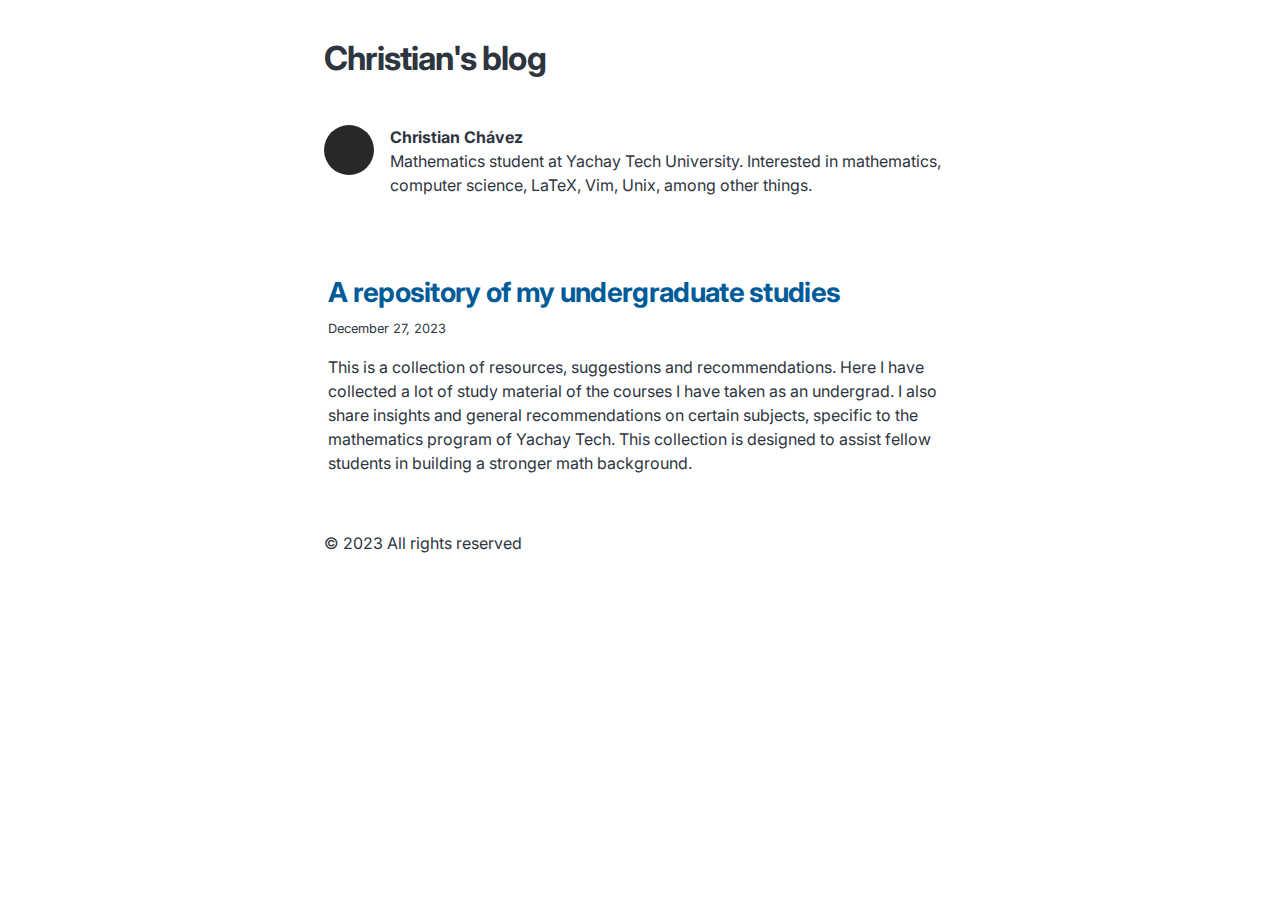
==== index.html @ e9a9c486 "Updates" ====
<!DOCTYPE html><html lang="en"><head><meta charSet="utf-8"/><meta http-equiv="x-ua-compatible" content="ie=edge"/><meta name="viewport" content="width=device-width, initial-scale=1, shrink-to-fit=no"/><meta name="generator" content="Gatsby 5.13.0"/><meta name="description" content="" data-gatsby-head="true"/><meta property="og:title" content="All posts" data-gatsby-head="true"/><meta property="og:description" content="" data-gatsby-head="true"/><meta property="og:type" content="website" data-gatsby-head="true"/><meta name="twitter:card" content="summary" data-gatsby-head="true"/><meta name="twitter:creator" content="#" data-gatsby-head="true"/><meta name="twitter:title" content="All posts" data-gatsby-head="true"/><meta name="twitter:description" content="" data-gatsby-head="true"/><style data-href="/my-website/styles.fbf7ac631277a6636d2c.css" data-identity="gatsby-global-css">@import url(https://fonts.googleapis.com/css2?family=Inter:wght@400;700&display=swap);@font-face{font-display:swap;font-family:Montserrat Variable;font-style:normal;font-weight:100 900;src:url(/my-website/static/montserrat-cyrillic-ext-wght-normal-639b3c91831427d83cd3984af014778c.woff2) format("woff2-variations");unicode-range:u+0460-052f,u+1c80-1c88,u+20b4,u+2de0-2dff,u+a640-a69f,u+fe2e-fe2f}@font-face{font-display:swap;font-family:Montserrat Variable;font-style:normal;font-weight:100 900;src:url(/my-website/static/montserrat-cyrillic-wght-normal-f41a9bc7688bda1e84508030cb5c18fe.woff2) format("woff2-variations");unicode-range:u+0301,u+0400-045f,u+0490-0491,u+04b0-04b1,u+2116}@font-face{font-display:swap;font-family:Montserrat Variable;font-style:normal;font-weight:100 900;src:url([data-uri]) format("woff2-variations");unicode-range:u+0102-0103,u+0110-0111,u+0128-0129,u+0168-0169,u+01a0-01a1,u+01af-01b0,u+0300-0301,u+0303-0304,u+0308-0309,u+0323,u+0329,u+1ea0-1ef9,u+20ab}@font-face{font-display:swap;font-family:Montserrat Variable;font-style:normal;font-weight:100 900;src:url(/my-website/static/montserrat-latin-ext-wght-normal-9f73369162c4382215d4317ba362fe1e.woff2) format("woff2-variations");unicode-range:u+0100-02af,u+0300-0301,u+0303-0304,u+0308-0309,u+0323,u+0329,u+1e??,u+2020,u+20a0-20ab,u+20ad-20cf,u+2113,u+2c60-2c7f,u+a720-a7ff}@font-face{font-display:swap;font-family:Montserrat Variable;font-style:normal;font-weight:100 900;src:url(/my-website/static/montserrat-latin-wght-normal-b66f2d18f66f15c3ac56a2f4d68b3be5.woff2) format("woff2-variations");unicode-range:u+00??,u+0131,u+0152-0153,u+02bb-02bc,u+02c6,u+02da,u+02dc,u+0300-0301,u+0303-0304,u+0308-0309,u+0323,u+0329,u+2000-206f,u+2074,u+20ac,u+2122,u+2191,u+2193,u+2212,u+2215,u+feff,u+fffd}@font-face{font-display:swap;font-family:Merriweather;font-style:normal;font-weight:400;src:url(/my-website/static/merriweather-cyrillic-ext-400-normal-2a880e22b1b888ab54652a36d43b7f16.woff2) format("woff2"),url(/my-website/static/merriweather-cyrillic-ext-400-normal-7d8546944154663cc54693d15bb31721.woff) format("woff");unicode-range:u+0460-052f,u+1c80-1c88,u+20b4,u+2de0-2dff,u+a640-a69f,u+fe2e-fe2f}@font-face{font-display:swap;font-family:Merriweather;font-style:normal;font-weight:400;src:url(/my-website/static/merriweather-cyrillic-400-normal-fde0b55efc50742fb57fbebbb11c572f.woff2) format("woff2"),url(/my-website/static/merriweather-cyrillic-400-normal-2e7c71643f6e0e4c1e73f28a7a1798e6.woff) format("woff");unicode-range:u+0301,u+0400-045f,u+0490-0491,u+04b0-04b1,u+2116}@font-face{font-display:swap;font-family:Merriweather;font-style:normal;font-weight:400;src:url([data-uri]) format("woff2"),url([data-uri]) format("woff");unicode-range:u+0102-0103,u+0110-0111,u+0128-0129,u+0168-0169,u+01a0-01a1,u+01af-01b0,u+0300-0301,u+0303-0304,u+0308-0309,u+0323,u+0329,u+1ea0-1ef9,u+20ab}@font-face{font-display:swap;font-family:Merriweather;font-style:normal;font-weight:400;src:url(/my-website/static/merriweather-latin-ext-400-normal-4657f5ab02d5923d223f96a9155a9bdc.woff2) format("woff2"),url(/my-website/static/merriweather-latin-ext-400-normal-7b1ee735b2541bc831bd57bacecc9d41.woff) format("woff");unicode-range:u+0100-02af,u+0300-0301,u+0303-0304,u+0308-0309,u+0323,u+0329,u+1e??,u+2020,u+20a0-20ab,u+20ad-20cf,u+2113,u+2c60-2c7f,u+a720-a7ff}@font-face{font-display:swap;font-family:Merriweather;font-style:normal;font-weight:400;src:url(/my-website/static/merriweather-latin-400-normal-e009f21405b4d7e893674b69deb4cf4a.woff2) format("woff2"),url(/my-website/static/merriweather-latin-400-normal-2c455928024d0ee049d896a25f9e30e1.woff) format("woff");unicode-range:u+00??,u+0131,u+0152-0153,u+02bb-02bc,u+02c6,u+02da,u+02dc,u+0300-0301,u+0303-0304,u+0308-0309,u+0323,u+0329,u+2000-206f,u+2074,u+20ac,u+2122,u+2191,u+2193,u+2212,u+2215,u+feff,u+fffd}
/*! normalize.css v8.0.1 | MIT License | github.com/necolas/normalize.css */html{-webkit-text-size-adjust:100%;line-height:1.15}body{margin:0}main{display:block}h1{font-size:2em;margin:.67em 0}hr{box-sizing:content-box;height:0;overflow:visible}pre{font-family:monospace,monospace;font-size:1em}a{background-color:transparent}abbr[title]{border-bottom:none;text-decoration:underline;-webkit-text-decoration:underline dotted;text-decoration:underline dotted}b,strong{font-weight:bolder}code,kbd,samp{font-family:monospace,monospace;font-size:1em}small{font-size:80%}sub,sup{font-size:75%;line-height:0;position:relative;vertical-align:baseline}sub{bottom:-.25em}sup{top:-.5em}img{border-style:none}button,input,optgroup,select,textarea{font-family:inherit;font-size:100%;line-height:1.15;margin:0}button,input{overflow:visible}button,select{text-transform:none}[type=button],[type=reset],[type=submit],button{-webkit-appearance:button}[type=button]::-moz-focus-inner,[type=reset]::-moz-focus-inner,[type=submit]::-moz-focus-inner,button::-moz-focus-inner{border-style:none;padding:0}[type=button]:-moz-focusring,[type=reset]:-moz-focusring,[type=submit]:-moz-focusring,button:-moz-focusring{outline:1px dotted ButtonText}fieldset{padding:.35em .75em .625em}legend{box-sizing:border-box;color:inherit;display:table;max-width:100%;padding:0;white-space:normal}progress{vertical-align:baseline}textarea{overflow:auto}[type=checkbox],[type=radio]{box-sizing:border-box;padding:0}[type=number]::-webkit-inner-spin-button,[type=number]::-webkit-outer-spin-button{height:auto}[type=search]{-webkit-appearance:textfield;outline-offset:-2px}[type=search]::-webkit-search-decoration{-webkit-appearance:none}::-webkit-file-upload-button{-webkit-appearance:button;font:inherit}details{display:block}summary{display:list-item}[hidden]{display:none}:root{--maxWidth-none:"none";--maxWidth-xs:20rem;--maxWidth-sm:24rem;--maxWidth-md:28rem;--maxWidth-lg:32rem;--maxWidth-xl:36rem;--maxWidth-2xl:42rem;--maxWidth-3xl:48rem;--maxWidth-4xl:56rem;--maxWidth-full:"100%";--maxWidth-wrapper:var(--maxWidth-2xl);--spacing-px:"1px";--spacing-0:0;--spacing-1:0.25rem;--spacing-2:0.5rem;--spacing-3:0.75rem;--spacing-4:1rem;--spacing-5:1.25rem;--spacing-6:1.5rem;--spacing-8:2rem;--spacing-10:2.5rem;--spacing-12:3rem;--spacing-16:4rem;--spacing-20:5rem;--spacing-24:6rem;--spacing-32:8rem;--fontFamily-sans:"Inter","MontserratVariable",system-ui,-apple-system,BlinkMacSystemFont,"Segoe UI",Roboto,"Helvetica Neue",Arial,"Noto Sans",sans-serif,"Apple Color Emoji","Segoe UI Emoji","Segoe UI Symbol","Noto Color Emoji";--fontFamily-serif:"Inter","Merriweather","Georgia",Cambria,"Times New Roman",Times,serif;--font-body:var(--fontFamily-serif);--font-heading:var(--fontFamily-sans);--fontWeight-normal:400;--fontWeight-bold:700;--fontWeight-black:900;--fontSize-root:16px;--lineHeight-none:1;--lineHeight-tight:1.1;--lineHeight-normal:1.5;--lineHeight-relaxed:1.625;--fontSize-0:0.833rem;--fontSize-1:1rem;--fontSize-2:1.2rem;--fontSize-3:1.44rem;--fontSize-4:1.728rem;--fontSize-5:2.074rem;--fontSize-6:2.488rem;--fontSize-7:2.986rem;--color-primary:#005b99;--color-text:#2e353f;--color-text-light:#4f5969;--color-heading:#1a202c;--color-heading-black:#1a202c;--color-accent:#d1dce5}*,:after,:before{box-sizing:border-box}html{-webkit-font-smoothing:antialiased;-moz-osx-font-smoothing:grayscale;font-size:var(--fontSize-root);line-height:var(--lineHeight-normal)}body{color:var(--color-text);font-family:var(--font-body);font-size:var(--fontSize-1)}footer{padding:var(--spacing-6) var(--spacing-0)}hr{background:var(--color-accent);border:0;height:1px}h1,h2,h3,h4,h5,h6{font-family:var(--font-heading);letter-spacing:-.025em;line-height:var(--lineHeight-tight);margin-bottom:var(--spacing-6);margin-top:var(--spacing-12)}h2,h3,h4,h5,h6{color:var(--color-heading)}h1,h2,h3,h4,h5,h6{font-weight:var(--fontWeight-bold)}h1{color:var(--color-heading-black);font-size:var(--fontSize-6)}h2{font-size:var(--fontSize-5)}h3{font-size:var(--fontSize-4)}h4{font-size:var(--fontSize-3)}h5{font-size:var(--fontSize-2)}h6{font-size:var(--fontSize-1)}h1>a,h2>a,h3>a,h4>a,h5>a,h6>a{color:inherit;text-decoration:none}p{--baseline-multiplier:0.179;--x-height-multiplier:0.35;line-height:var(--lineHeight-normal);margin:var(--spacing-0) var(--spacing-0) var(--spacing-5) var(--spacing-0)}ol,p,ul{padding:var(--spacing-0)}ol,ul{list-style-image:none;list-style-position:inside;margin-bottom:var(--spacing-8);margin-left:var(--spacing-1);margin-right:var(--spacing-0)}ol li,ul li{padding-left:var(--spacing-0)}li>p,ol li,ul li{margin-bottom:calc(var(--spacing-8)/2)}li :last-child{margin-bottom:var(--spacing-0)}li>ul{margin-left:var(--spacing-8);margin-top:calc(var(--spacing-8)/2)}blockquote{border-left:var(--spacing-1) solid var(--color-primary);color:var(--color-text-light);font-size:var(--fontSize-2);font-style:italic;margin-bottom:var(--spacing-8);margin-left:calc(var(--spacing-6)*-1);margin-right:var(--spacing-8);padding:var(--spacing-0) var(--spacing-0) var(--spacing-0) var(--spacing-6)}blockquote>:last-child{margin-bottom:var(--spacing-0)}blockquote>ol,blockquote>ul{list-style-position:inside}table{border-collapse:collapse;border-spacing:.25rem;margin-bottom:var(--spacing-8);width:100%}table thead tr th{border-bottom:1px solid var(--color-accent)}a{color:var(--color-primary)}a:focus,a:hover{text-decoration:none}.global-wrapper{margin:var(--spacing-0) auto;max-width:var(--maxWidth-wrapper);padding:var(--spacing-10) var(--spacing-5)}.global-wrapper[data-is-root-path=true] .bio{margin-bottom:var(--spacing-20)}.global-header{margin-bottom:var(--spacing-12)}.main-heading{color:#2e353f;font-size:var(--fontSize-5);margin:0}.post-list-item{margin-bottom:var(--spacing-8);margin-top:var(--spacing-8)}.post-list-item p{margin-bottom:var(--spacing-0)}.post-list-item h2{color:var(--color-primary);font-size:var(--fontSize-4);margin-bottom:var(--spacing-2);margin-top:var(--spacing-0)}.post-list-item header{margin-bottom:var(--spacing-4)}.header-link-home{font-family:var(--font-heading);font-size:var(--fontSize-2);font-weight:var(--fontWeight-bold);text-decoration:none}.bio{display:flex;margin-bottom:var(--spacing-16)}.bio p,.bio-avatar{margin-bottom:var(--spacing-0)}.bio-avatar{border-radius:100%;margin-right:var(--spacing-4);min-width:50px}.blog-post header h1{margin:var(--spacing-0) var(--spacing-0) var(--spacing-4) var(--spacing-0)}.blog-post header p{font-family:var(--font-heading);font-size:var(--fontSize-2)}.blog-post-nav ul{margin:var(--spacing-0)}.gatsby-highlight{margin-bottom:var(--spacing-8)}@media (max-width:42rem){blockquote{margin-left:var(--spacing-0);padding:var(--spacing-0) var(--spacing-0) var(--spacing-0) var(--spacing-4)}ol,ul{list-style-position:inside}}code[class*=language-],pre[class*=language-]{word-wrap:normal;background:none;color:#000;font-family:Consolas,Monaco,Andale Mono,Ubuntu Mono,monospace;font-size:1em;-webkit-hyphens:none;hyphens:none;line-height:1.5;tab-size:4;text-align:left;text-shadow:0 1px #fff;white-space:pre;word-break:normal;word-spacing:normal}code[class*=language-] ::selection,code[class*=language-]::selection,pre[class*=language-] ::selection,pre[class*=language-]::selection{background:#b3d4fc;text-shadow:none}@media print{code[class*=language-],pre[class*=language-]{text-shadow:none}}pre[class*=language-]{margin:.5em 0;overflow:auto;padding:1em}:not(pre)>code[class*=language-],pre[class*=language-]{background:#f5f2f0}:not(pre)>code[class*=language-]{border-radius:.3em;padding:.1em;white-space:normal}.token.cdata,.token.comment,.token.doctype,.token.prolog{color:#708090}.token.punctuation{color:#999}.token.namespace{opacity:.7}.token.boolean,.token.constant,.token.deleted,.token.number,.token.property,.token.symbol,.token.tag{color:#905}.token.attr-name,.token.builtin,.token.char,.token.inserted,.token.selector,.token.string{color:#690}.language-css .token.string,.style .token.string,.token.entity,.token.operator,.token.url{background:hsla(0,0%,100%,.5);color:#9a6e3a}.token.atrule,.token.attr-value,.token.keyword{color:#07a}.token.class-name,.token.function{color:#dd4a68}.token.important,.token.regex,.token.variable{color:#e90}.token.bold,.token.important{font-weight:700}.token.italic{font-style:italic}.token.entity{cursor:help}</style><style>.gatsby-image-wrapper{position:relative;overflow:hidden}.gatsby-image-wrapper picture.object-fit-polyfill{position:static!important}.gatsby-image-wrapper img{bottom:0;height:100%;left:0;margin:0;max-width:none;padding:0;position:absolute;right:0;top:0;width:100%;object-fit:cover}.gatsby-image-wrapper [data-main-image]{opacity:0;transform:translateZ(0);transition:opacity .25s linear;will-change:opacity}.gatsby-image-wrapper-constrained{display:inline-block;vertical-align:top}</style><noscript><style>.gatsby-image-wrapper noscript [data-main-image]{opacity:1!important}.gatsby-image-wrapper [data-placeholder-image]{opacity:0!important}</style></noscript><script type="module">const e="undefined"!=typeof HTMLImageElement&&"loading"in HTMLImageElement.prototype;e&&document.body.addEventListener("load",(function(e){const t=e.target;if(void 0===t.dataset.mainImage)return;if(void 0===t.dataset.gatsbyImageSsr)return;let a=null,n=t;for(;null===a&&n;)void 0!==n.parentNode.dataset.gatsbyImageWrapper&&(a=n.parentNode),n=n.parentNode;const o=a.querySelector("[data-placeholder-image]"),r=new Image;r.src=t.currentSrc,r.decode().catch((()=>{})).then((()=>{t.style.opacity=1,o&&(o.style.opacity=0,o.style.transition="opacity 500ms linear")}))}),!0);</script><link rel="alternate" type="application/rss+xml" title="Gatsby Starter Blog RSS Feed" href="/my-website/rss.xml"/><link rel="icon" href="/my-website/favicon-32x32.png?v=4a9773549091c227cd2eb82ccd9c5e3a" type="image/png"/><link rel="manifest" href="/my-website/manifest.webmanifest" crossorigin="anonymous"/><link rel="apple-touch-icon" sizes="48x48" href="/my-website/icons/icon-48x48.png?v=4a9773549091c227cd2eb82ccd9c5e3a"/><link rel="apple-touch-icon" sizes="72x72" href="/my-website/icons/icon-72x72.png?v=4a9773549091c227cd2eb82ccd9c5e3a"/><link rel="apple-touch-icon" sizes="96x96" href="/my-website/icons/icon-96x96.png?v=4a9773549091c227cd2eb82ccd9c5e3a"/><link rel="apple-touch-icon" sizes="144x144" href="/my-website/icons/icon-144x144.png?v=4a9773549091c227cd2eb82ccd9c5e3a"/><link rel="apple-touch-icon" sizes="192x192" href="/my-website/icons/icon-192x192.png?v=4a9773549091c227cd2eb82ccd9c5e3a"/><link rel="apple-touch-icon" sizes="256x256" href="/my-website/icons/icon-256x256.png?v=4a9773549091c227cd2eb82ccd9c5e3a"/><link rel="apple-touch-icon" sizes="384x384" href="/my-website/icons/icon-384x384.png?v=4a9773549091c227cd2eb82ccd9c5e3a"/><link rel="apple-touch-icon" sizes="512x512" href="/my-website/icons/icon-512x512.png?v=4a9773549091c227cd2eb82ccd9c5e3a"/><title data-gatsby-head="true">All posts | Christian&#x27;s blog</title></head><body><div id="___gatsby"><div style="outline:none" tabindex="-1" id="gatsby-focus-wrapper"><div class="global-wrapper" data-is-root-path="true"><header class="global-header"><h2 class="main-heading"><a aria-current="page" class="" href="/my-website/">Christian&#x27;s blog</a></h2></header><main><div class="bio"><div data-gatsby-image-wrapper="" style="width:50px;height:50px" class="gatsby-image-wrapper bio-avatar"><div aria-hidden="true" data-placeholder-image="" style="opacity:1;transition:opacity 500ms linear;background-color:#282828;width:50px;height:50px;position:relative"></div><picture><source type="image/avif" data-srcset="/my-website/static/5ed80d2b616651093e9976a7a8d3133d/d4bf4/profile-pic.avif 50w,/my-website/static/5ed80d2b616651093e9976a7a8d3133d/ee81f/profile-pic.avif 100w" sizes="50px"/><source type="image/webp" data-srcset="/my-website/static/5ed80d2b616651093e9976a7a8d3133d/3faea/profile-pic.webp 50w,/my-website/static/5ed80d2b616651093e9976a7a8d3133d/6a679/profile-pic.webp 100w" sizes="50px"/><img data-gatsby-image-ssr="" layout="fixed" data-main-image="" style="opacity:0" sizes="50px" decoding="async" loading="lazy" data-src="/my-website/static/5ed80d2b616651093e9976a7a8d3133d/d24ee/profile-pic.jpg" data-srcset="/my-website/static/5ed80d2b616651093e9976a7a8d3133d/d24ee/profile-pic.jpg 50w,/my-website/static/5ed80d2b616651093e9976a7a8d3133d/64618/profile-pic.jpg 100w" alt="Profile picture"/></picture><noscript><picture><source type="image/avif" srcSet="/my-website/static/5ed80d2b616651093e9976a7a8d3133d/d4bf4/profile-pic.avif 50w,/my-website/static/5ed80d2b616651093e9976a7a8d3133d/ee81f/profile-pic.avif 100w" sizes="50px"/><source type="image/webp" srcSet="/my-website/static/5ed80d2b616651093e9976a7a8d3133d/3faea/profile-pic.webp 50w,/my-website/static/5ed80d2b616651093e9976a7a8d3133d/6a679/profile-pic.webp 100w" sizes="50px"/><img data-gatsby-image-ssr="" layout="fixed" data-main-image="" style="opacity:0" sizes="50px" decoding="async" loading="lazy" src="/my-website/static/5ed80d2b616651093e9976a7a8d3133d/d24ee/profile-pic.jpg" srcSet="/my-website/static/5ed80d2b616651093e9976a7a8d3133d/d24ee/profile-pic.jpg 50w,/my-website/static/5ed80d2b616651093e9976a7a8d3133d/64618/profile-pic.jpg 100w" alt="Profile picture"/></picture></noscript><script type="module">const t="undefined"!=typeof HTMLImageElement&&"loading"in HTMLImageElement.prototype;if(t){const t=document.querySelectorAll("img[data-main-image]");for(let e of t){e.dataset.src&&(e.setAttribute("src",e.dataset.src),e.removeAttribute("data-src")),e.dataset.srcset&&(e.setAttribute("srcset",e.dataset.srcset),e.removeAttribute("data-srcset"));const t=e.parentNode.querySelectorAll("source[data-srcset]");for(let e of t)e.setAttribute("srcset",e.dataset.srcset),e.removeAttribute("data-srcset");e.complete&&(e.style.opacity=1,e.parentNode.parentNode.querySelector("[data-placeholder-image]").style.opacity=0)}}</script></div><p><strong>Christian Chávez</strong><br/>Mathematics student at Yachay Tech University. Interested in mathematics,  computer science, LaTeX, Vim, Unix, among other things.<!-- --> </p></div><ol style="list-style:none"><li><article class="post-list-item" itemscope="" itemType="http://schema.org/Article"><header><h2><a itemProp="url" href="/my-website/christian/"><span itemProp="headline">A repository of my undergraduate studies</span></a></h2><small>December 27, 2023</small></header><section><p itemProp="description">This is a collection of resources, suggestions and  recommendations.  Here I have collected a lot of study material of the courses I have taken as an undergrad. I also share insights and  general recommendations on certain subjects,  specific to the mathematics program of Yachay Tech. This collection is designed to assist fellow students in building a stronger math background.</p></section></article></li></ol></main><footer>© <!-- -->2023<!-- --> All rights reserved</footer></div></div><div id="gatsby-announcer" style="position:absolute;top:0;width:1px;height:1px;padding:0;overflow:hidden;clip:rect(0, 0, 0, 0);white-space:nowrap;border:0" aria-live="assertive" aria-atomic="true"></div></div><script id="gatsby-script-loader">/*<![CDATA[*/window.pagePath="/";/*]]>*/</script><!-- slice-start id="_gatsby-scripts-1" -->
          <script
            id="gatsby-chunk-mapping"
          >
            window.___chunkMapping="{\"app\":[\"/app-dd144e1115a8e671bd69.js\"],\"component---src-pages-404-js\":[\"/component---src-pages-404-js-91c0a19489d3cd8b463b.js\"],\"component---src-pages-index-js\":[\"/component---src-pages-index-js-350e9b4aa85349fee1e3.js\"],\"component---src-pages-using-typescript-tsx\":[\"/component---src-pages-using-typescript-tsx-3b0043f0414ac2bd34e5.js\"],\"component---src-templates-blog-post-js\":[\"/component---src-templates-blog-post-js-c66e12eb4b10a9ee344e.js\"]}";
          </script>
        <script>window.___webpackCompilationHash="f97ffde5c1650394c5d8";</script><script src="/my-website/webpack-runtime-0a7323e30ad0b7161579.js" async></script><script src="/my-website/framework-195f9a31e5a4e6cebf51.js" async></script><script src="/my-website/app-dd144e1115a8e671bd69.js" async></script><!-- slice-end id="_gatsby-scripts-1" --></body></html>
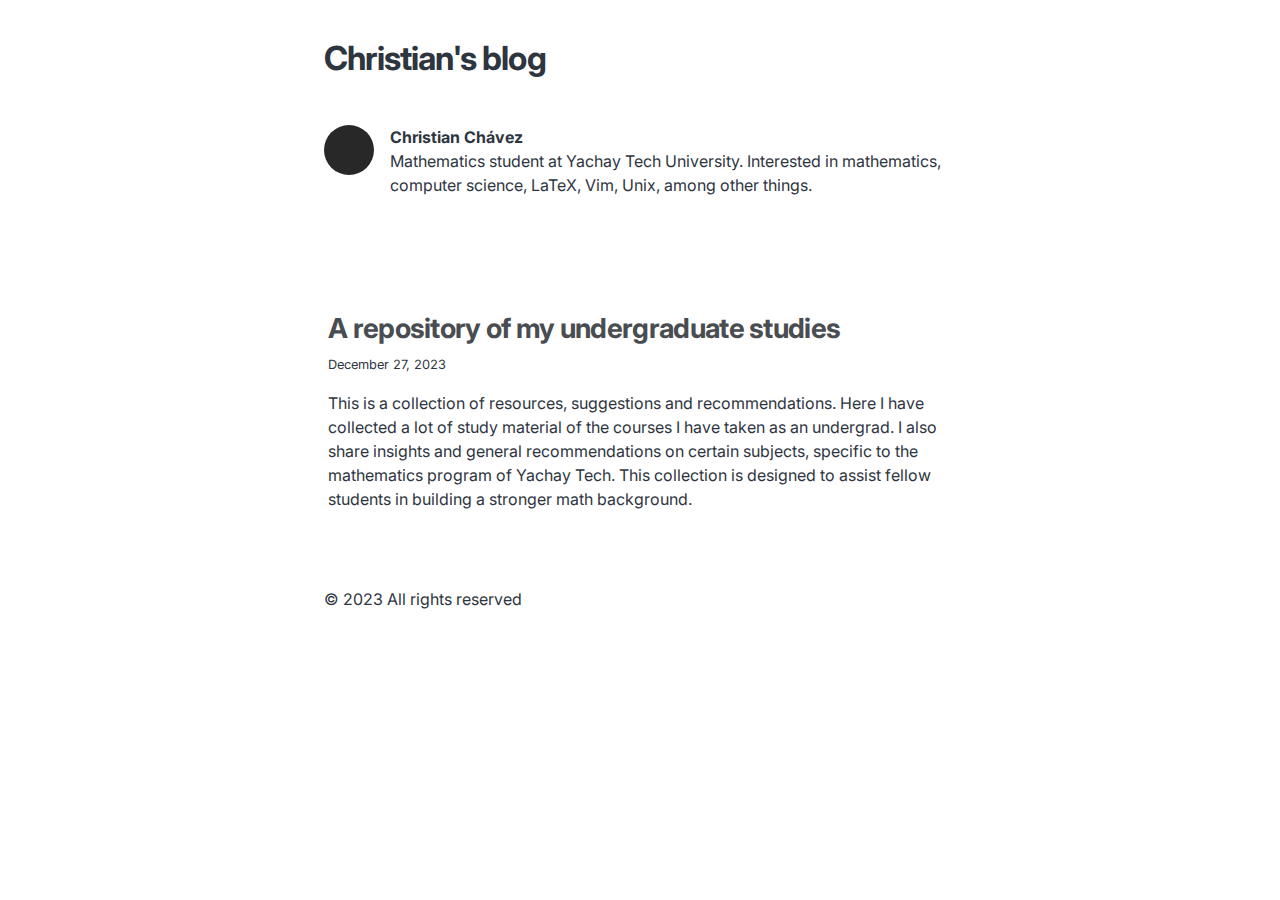
==== commit f93d0d9f: "Updates" ====
--- a/index.html
+++ b/index.html
@@ -1,8 +1,8 @@
-<!DOCTYPE html><html lang="en"><head><meta charSet="utf-8"/><meta http-equiv="x-ua-compatible" content="ie=edge"/><meta name="viewport" content="width=device-width, initial-scale=1, shrink-to-fit=no"/><meta name="generator" content="Gatsby 5.13.0"/><meta name="description" content="" data-gatsby-head="true"/><meta property="og:title" content="All posts" data-gatsby-head="true"/><meta property="og:description" content="" data-gatsby-head="true"/><meta property="og:type" content="website" data-gatsby-head="true"/><meta name="twitter:card" content="summary" data-gatsby-head="true"/><meta name="twitter:creator" content="#" data-gatsby-head="true"/><meta name="twitter:title" content="All posts" data-gatsby-head="true"/><meta name="twitter:description" content="" data-gatsby-head="true"/><style data-href="/my-website/styles.fbf7ac631277a6636d2c.css" data-identity="gatsby-global-css">@import url(https://fonts.googleapis.com/css2?family=Inter:wght@400;700&display=swap);@font-face{font-display:swap;font-family:Montserrat Variable;font-style:normal;font-weight:100 900;src:url(/my-website/static/montserrat-cyrillic-ext-wght-normal-639b3c91831427d83cd3984af014778c.woff2) format("woff2-variations");unicode-range:u+0460-052f,u+1c80-1c88,u+20b4,u+2de0-2dff,u+a640-a69f,u+fe2e-fe2f}@font-face{font-display:swap;font-family:Montserrat Variable;font-style:normal;font-weight:100 900;src:url(/my-website/static/montserrat-cyrillic-wght-normal-f41a9bc7688bda1e84508030cb5c18fe.woff2) format("woff2-variations");unicode-range:u+0301,u+0400-045f,u+0490-0491,u+04b0-04b1,u+2116}@font-face{font-display:swap;font-family:Montserrat Variable;font-style:normal;font-weight:100 900;src:url([data-uri]) format("woff2-variations");unicode-range:u+0102-0103,u+0110-0111,u+0128-0129,u+0168-0169,u+01a0-01a1,u+01af-01b0,u+0300-0301,u+0303-0304,u+0308-0309,u+0323,u+0329,u+1ea0-1ef9,u+20ab}@font-face{font-display:swap;font-family:Montserrat Variable;font-style:normal;font-weight:100 900;src:url(/my-website/static/montserrat-latin-ext-wght-normal-9f73369162c4382215d4317ba362fe1e.woff2) format("woff2-variations");unicode-range:u+0100-02af,u+0300-0301,u+0303-0304,u+0308-0309,u+0323,u+0329,u+1e??,u+2020,u+20a0-20ab,u+20ad-20cf,u+2113,u+2c60-2c7f,u+a720-a7ff}@font-face{font-display:swap;font-family:Montserrat Variable;font-style:normal;font-weight:100 900;src:url(/my-website/static/montserrat-latin-wght-normal-b66f2d18f66f15c3ac56a2f4d68b3be5.woff2) format("woff2-variations");unicode-range:u+00??,u+0131,u+0152-0153,u+02bb-02bc,u+02c6,u+02da,u+02dc,u+0300-0301,u+0303-0304,u+0308-0309,u+0323,u+0329,u+2000-206f,u+2074,u+20ac,u+2122,u+2191,u+2193,u+2212,u+2215,u+feff,u+fffd}@font-face{font-display:swap;font-family:Merriweather;font-style:normal;font-weight:400;src:url(/my-website/static/merriweather-cyrillic-ext-400-normal-2a880e22b1b888ab54652a36d43b7f16.woff2) format("woff2"),url(/my-website/static/merriweather-cyrillic-ext-400-normal-7d8546944154663cc54693d15bb31721.woff) format("woff");unicode-range:u+0460-052f,u+1c80-1c88,u+20b4,u+2de0-2dff,u+a640-a69f,u+fe2e-fe2f}@font-face{font-display:swap;font-family:Merriweather;font-style:normal;font-weight:400;src:url(/my-website/static/merriweather-cyrillic-400-normal-fde0b55efc50742fb57fbebbb11c572f.woff2) format("woff2"),url(/my-website/static/merriweather-cyrillic-400-normal-2e7c71643f6e0e4c1e73f28a7a1798e6.woff) format("woff");unicode-range:u+0301,u+0400-045f,u+0490-0491,u+04b0-04b1,u+2116}@font-face{font-display:swap;font-family:Merriweather;font-style:normal;font-weight:400;src:url([data-uri]) format("woff2"),url([data-uri]) format("woff");unicode-range:u+0102-0103,u+0110-0111,u+0128-0129,u+0168-0169,u+01a0-01a1,u+01af-01b0,u+0300-0301,u+0303-0304,u+0308-0309,u+0323,u+0329,u+1ea0-1ef9,u+20ab}@font-face{font-display:swap;font-family:Merriweather;font-style:normal;font-weight:400;src:url(/my-website/static/merriweather-latin-ext-400-normal-4657f5ab02d5923d223f96a9155a9bdc.woff2) format("woff2"),url(/my-website/static/merriweather-latin-ext-400-normal-7b1ee735b2541bc831bd57bacecc9d41.woff) format("woff");unicode-range:u+0100-02af,u+0300-0301,u+0303-0304,u+0308-0309,u+0323,u+0329,u+1e??,u+2020,u+20a0-20ab,u+20ad-20cf,u+2113,u+2c60-2c7f,u+a720-a7ff}@font-face{font-display:swap;font-family:Merriweather;font-style:normal;font-weight:400;src:url(/my-website/static/merriweather-latin-400-normal-e009f21405b4d7e893674b69deb4cf4a.woff2) format("woff2"),url(/my-website/static/merriweather-latin-400-normal-2c455928024d0ee049d896a25f9e30e1.woff) format("woff");unicode-range:u+00??,u+0131,u+0152-0153,u+02bb-02bc,u+02c6,u+02da,u+02dc,u+0300-0301,u+0303-0304,u+0308-0309,u+0323,u+0329,u+2000-206f,u+2074,u+20ac,u+2122,u+2191,u+2193,u+2212,u+2215,u+feff,u+fffd}
-/*! normalize.css v8.0.1 | MIT License | github.com/necolas/normalize.css */html{-webkit-text-size-adjust:100%;line-height:1.15}body{margin:0}main{display:block}h1{font-size:2em;margin:.67em 0}hr{box-sizing:content-box;height:0;overflow:visible}pre{font-family:monospace,monospace;font-size:1em}a{background-color:transparent}abbr[title]{border-bottom:none;text-decoration:underline;-webkit-text-decoration:underline dotted;text-decoration:underline dotted}b,strong{font-weight:bolder}code,kbd,samp{font-family:monospace,monospace;font-size:1em}small{font-size:80%}sub,sup{font-size:75%;line-height:0;position:relative;vertical-align:baseline}sub{bottom:-.25em}sup{top:-.5em}img{border-style:none}button,input,optgroup,select,textarea{font-family:inherit;font-size:100%;line-height:1.15;margin:0}button,input{overflow:visible}button,select{text-transform:none}[type=button],[type=reset],[type=submit],button{-webkit-appearance:button}[type=button]::-moz-focus-inner,[type=reset]::-moz-focus-inner,[type=submit]::-moz-focus-inner,button::-moz-focus-inner{border-style:none;padding:0}[type=button]:-moz-focusring,[type=reset]:-moz-focusring,[type=submit]:-moz-focusring,button:-moz-focusring{outline:1px dotted ButtonText}fieldset{padding:.35em .75em .625em}legend{box-sizing:border-box;color:inherit;display:table;max-width:100%;padding:0;white-space:normal}progress{vertical-align:baseline}textarea{overflow:auto}[type=checkbox],[type=radio]{box-sizing:border-box;padding:0}[type=number]::-webkit-inner-spin-button,[type=number]::-webkit-outer-spin-button{height:auto}[type=search]{-webkit-appearance:textfield;outline-offset:-2px}[type=search]::-webkit-search-decoration{-webkit-appearance:none}::-webkit-file-upload-button{-webkit-appearance:button;font:inherit}details{display:block}summary{display:list-item}[hidden]{display:none}:root{--maxWidth-none:"none";--maxWidth-xs:20rem;--maxWidth-sm:24rem;--maxWidth-md:28rem;--maxWidth-lg:32rem;--maxWidth-xl:36rem;--maxWidth-2xl:42rem;--maxWidth-3xl:48rem;--maxWidth-4xl:56rem;--maxWidth-full:"100%";--maxWidth-wrapper:var(--maxWidth-2xl);--spacing-px:"1px";--spacing-0:0;--spacing-1:0.25rem;--spacing-2:0.5rem;--spacing-3:0.75rem;--spacing-4:1rem;--spacing-5:1.25rem;--spacing-6:1.5rem;--spacing-8:2rem;--spacing-10:2.5rem;--spacing-12:3rem;--spacing-16:4rem;--spacing-20:5rem;--spacing-24:6rem;--spacing-32:8rem;--fontFamily-sans:"Inter","MontserratVariable",system-ui,-apple-system,BlinkMacSystemFont,"Segoe UI",Roboto,"Helvetica Neue",Arial,"Noto Sans",sans-serif,"Apple Color Emoji","Segoe UI Emoji","Segoe UI Symbol","Noto Color Emoji";--fontFamily-serif:"Inter","Merriweather","Georgia",Cambria,"Times New Roman",Times,serif;--font-body:var(--fontFamily-serif);--font-heading:var(--fontFamily-sans);--fontWeight-normal:400;--fontWeight-bold:700;--fontWeight-black:900;--fontSize-root:16px;--lineHeight-none:1;--lineHeight-tight:1.1;--lineHeight-normal:1.5;--lineHeight-relaxed:1.625;--fontSize-0:0.833rem;--fontSize-1:1rem;--fontSize-2:1.2rem;--fontSize-3:1.44rem;--fontSize-4:1.728rem;--fontSize-5:2.074rem;--fontSize-6:2.488rem;--fontSize-7:2.986rem;--color-primary:#005b99;--color-text:#2e353f;--color-text-light:#4f5969;--color-heading:#1a202c;--color-heading-black:#1a202c;--color-accent:#d1dce5}*,:after,:before{box-sizing:border-box}html{-webkit-font-smoothing:antialiased;-moz-osx-font-smoothing:grayscale;font-size:var(--fontSize-root);line-height:var(--lineHeight-normal)}body{color:var(--color-text);font-family:var(--font-body);font-size:var(--fontSize-1)}footer{padding:var(--spacing-6) var(--spacing-0)}hr{background:var(--color-accent);border:0;height:1px}h1,h2,h3,h4,h5,h6{font-family:var(--font-heading);letter-spacing:-.025em;line-height:var(--lineHeight-tight);margin-bottom:var(--spacing-6);margin-top:var(--spacing-12)}h2,h3,h4,h5,h6{color:var(--color-heading)}h1,h2,h3,h4,h5,h6{font-weight:var(--fontWeight-bold)}h1{color:var(--color-heading-black);font-size:var(--fontSize-6)}h2{font-size:var(--fontSize-5)}h3{font-size:var(--fontSize-4)}h4{font-size:var(--fontSize-3)}h5{font-size:var(--fontSize-2)}h6{font-size:var(--fontSize-1)}h1>a,h2>a,h3>a,h4>a,h5>a,h6>a{color:inherit;text-decoration:none}p{--baseline-multiplier:0.179;--x-height-multiplier:0.35;line-height:var(--lineHeight-normal);margin:var(--spacing-0) var(--spacing-0) var(--spacing-5) var(--spacing-0)}ol,p,ul{padding:var(--spacing-0)}ol,ul{list-style-image:none;list-style-position:inside;margin-bottom:var(--spacing-8);margin-left:var(--spacing-1);margin-right:var(--spacing-0)}ol li,ul li{padding-left:var(--spacing-0)}li>p,ol li,ul li{margin-bottom:calc(var(--spacing-8)/2)}li :last-child{margin-bottom:var(--spacing-0)}li>ul{margin-left:var(--spacing-8);margin-top:calc(var(--spacing-8)/2)}blockquote{border-left:var(--spacing-1) solid var(--color-primary);color:var(--color-text-light);font-size:var(--fontSize-2);font-style:italic;margin-bottom:var(--spacing-8);margin-left:calc(var(--spacing-6)*-1);margin-right:var(--spacing-8);padding:var(--spacing-0) var(--spacing-0) var(--spacing-0) var(--spacing-6)}blockquote>:last-child{margin-bottom:var(--spacing-0)}blockquote>ol,blockquote>ul{list-style-position:inside}table{border-collapse:collapse;border-spacing:.25rem;margin-bottom:var(--spacing-8);width:100%}table thead tr th{border-bottom:1px solid var(--color-accent)}a{color:var(--color-primary)}a:focus,a:hover{text-decoration:none}.global-wrapper{margin:var(--spacing-0) auto;max-width:var(--maxWidth-wrapper);padding:var(--spacing-10) var(--spacing-5)}.global-wrapper[data-is-root-path=true] .bio{margin-bottom:var(--spacing-20)}.global-header{margin-bottom:var(--spacing-12)}.main-heading{color:#2e353f;font-size:var(--fontSize-5);margin:0}.post-list-item{margin-bottom:var(--spacing-8);margin-top:var(--spacing-8)}.post-list-item p{margin-bottom:var(--spacing-0)}.post-list-item h2{color:var(--color-primary);font-size:var(--fontSize-4);margin-bottom:var(--spacing-2);margin-top:var(--spacing-0)}.post-list-item header{margin-bottom:var(--spacing-4)}.header-link-home{font-family:var(--font-heading);font-size:var(--fontSize-2);font-weight:var(--fontWeight-bold);text-decoration:none}.bio{display:flex;margin-bottom:var(--spacing-16)}.bio p,.bio-avatar{margin-bottom:var(--spacing-0)}.bio-avatar{border-radius:100%;margin-right:var(--spacing-4);min-width:50px}.blog-post header h1{margin:var(--spacing-0) var(--spacing-0) var(--spacing-4) var(--spacing-0)}.blog-post header p{font-family:var(--font-heading);font-size:var(--fontSize-2)}.blog-post-nav ul{margin:var(--spacing-0)}.gatsby-highlight{margin-bottom:var(--spacing-8)}@media (max-width:42rem){blockquote{margin-left:var(--spacing-0);padding:var(--spacing-0) var(--spacing-0) var(--spacing-0) var(--spacing-4)}ol,ul{list-style-position:inside}}code[class*=language-],pre[class*=language-]{word-wrap:normal;background:none;color:#000;font-family:Consolas,Monaco,Andale Mono,Ubuntu Mono,monospace;font-size:1em;-webkit-hyphens:none;hyphens:none;line-height:1.5;tab-size:4;text-align:left;text-shadow:0 1px #fff;white-space:pre;word-break:normal;word-spacing:normal}code[class*=language-] ::selection,code[class*=language-]::selection,pre[class*=language-] ::selection,pre[class*=language-]::selection{background:#b3d4fc;text-shadow:none}@media print{code[class*=language-],pre[class*=language-]{text-shadow:none}}pre[class*=language-]{margin:.5em 0;overflow:auto;padding:1em}:not(pre)>code[class*=language-],pre[class*=language-]{background:#f5f2f0}:not(pre)>code[class*=language-]{border-radius:.3em;padding:.1em;white-space:normal}.token.cdata,.token.comment,.token.doctype,.token.prolog{color:#708090}.token.punctuation{color:#999}.token.namespace{opacity:.7}.token.boolean,.token.constant,.token.deleted,.token.number,.token.property,.token.symbol,.token.tag{color:#905}.token.attr-name,.token.builtin,.token.char,.token.inserted,.token.selector,.token.string{color:#690}.language-css .token.string,.style .token.string,.token.entity,.token.operator,.token.url{background:hsla(0,0%,100%,.5);color:#9a6e3a}.token.atrule,.token.attr-value,.token.keyword{color:#07a}.token.class-name,.token.function{color:#dd4a68}.token.important,.token.regex,.token.variable{color:#e90}.token.bold,.token.important{font-weight:700}.token.italic{font-style:italic}.token.entity{cursor:help}</style><style>.gatsby-image-wrapper{position:relative;overflow:hidden}.gatsby-image-wrapper picture.object-fit-polyfill{position:static!important}.gatsby-image-wrapper img{bottom:0;height:100%;left:0;margin:0;max-width:none;padding:0;position:absolute;right:0;top:0;width:100%;object-fit:cover}.gatsby-image-wrapper [data-main-image]{opacity:0;transform:translateZ(0);transition:opacity .25s linear;will-change:opacity}.gatsby-image-wrapper-constrained{display:inline-block;vertical-align:top}</style><noscript><style>.gatsby-image-wrapper noscript [data-main-image]{opacity:1!important}.gatsby-image-wrapper [data-placeholder-image]{opacity:0!important}</style></noscript><script type="module">const e="undefined"!=typeof HTMLImageElement&&"loading"in HTMLImageElement.prototype;e&&document.body.addEventListener("load",(function(e){const t=e.target;if(void 0===t.dataset.mainImage)return;if(void 0===t.dataset.gatsbyImageSsr)return;let a=null,n=t;for(;null===a&&n;)void 0!==n.parentNode.dataset.gatsbyImageWrapper&&(a=n.parentNode),n=n.parentNode;const o=a.querySelector("[data-placeholder-image]"),r=new Image;r.src=t.currentSrc,r.decode().catch((()=>{})).then((()=>{t.style.opacity=1,o&&(o.style.opacity=0,o.style.transition="opacity 500ms linear")}))}),!0);</script><link rel="alternate" type="application/rss+xml" title="Gatsby Starter Blog RSS Feed" href="/my-website/rss.xml"/><link rel="icon" href="/my-website/favicon-32x32.png?v=4a9773549091c227cd2eb82ccd9c5e3a" type="image/png"/><link rel="manifest" href="/my-website/manifest.webmanifest" crossorigin="anonymous"/><link rel="apple-touch-icon" sizes="48x48" href="/my-website/icons/icon-48x48.png?v=4a9773549091c227cd2eb82ccd9c5e3a"/><link rel="apple-touch-icon" sizes="72x72" href="/my-website/icons/icon-72x72.png?v=4a9773549091c227cd2eb82ccd9c5e3a"/><link rel="apple-touch-icon" sizes="96x96" href="/my-website/icons/icon-96x96.png?v=4a9773549091c227cd2eb82ccd9c5e3a"/><link rel="apple-touch-icon" sizes="144x144" href="/my-website/icons/icon-144x144.png?v=4a9773549091c227cd2eb82ccd9c5e3a"/><link rel="apple-touch-icon" sizes="192x192" href="/my-website/icons/icon-192x192.png?v=4a9773549091c227cd2eb82ccd9c5e3a"/><link rel="apple-touch-icon" sizes="256x256" href="/my-website/icons/icon-256x256.png?v=4a9773549091c227cd2eb82ccd9c5e3a"/><link rel="apple-touch-icon" sizes="384x384" href="/my-website/icons/icon-384x384.png?v=4a9773549091c227cd2eb82ccd9c5e3a"/><link rel="apple-touch-icon" sizes="512x512" href="/my-website/icons/icon-512x512.png?v=4a9773549091c227cd2eb82ccd9c5e3a"/><title data-gatsby-head="true">All posts | Christian&#x27;s blog</title></head><body><div id="___gatsby"><div style="outline:none" tabindex="-1" id="gatsby-focus-wrapper"><div class="global-wrapper" data-is-root-path="true"><header class="global-header"><h2 class="main-heading"><a aria-current="page" class="" href="/my-website/">Christian&#x27;s blog</a></h2></header><main><div class="bio"><div data-gatsby-image-wrapper="" style="width:50px;height:50px" class="gatsby-image-wrapper bio-avatar"><div aria-hidden="true" data-placeholder-image="" style="opacity:1;transition:opacity 500ms linear;background-color:#282828;width:50px;height:50px;position:relative"></div><picture><source type="image/avif" data-srcset="/my-website/static/5ed80d2b616651093e9976a7a8d3133d/d4bf4/profile-pic.avif 50w,/my-website/static/5ed80d2b616651093e9976a7a8d3133d/ee81f/profile-pic.avif 100w" sizes="50px"/><source type="image/webp" data-srcset="/my-website/static/5ed80d2b616651093e9976a7a8d3133d/3faea/profile-pic.webp 50w,/my-website/static/5ed80d2b616651093e9976a7a8d3133d/6a679/profile-pic.webp 100w" sizes="50px"/><img data-gatsby-image-ssr="" layout="fixed" data-main-image="" style="opacity:0" sizes="50px" decoding="async" loading="lazy" data-src="/my-website/static/5ed80d2b616651093e9976a7a8d3133d/d24ee/profile-pic.jpg" data-srcset="/my-website/static/5ed80d2b616651093e9976a7a8d3133d/d24ee/profile-pic.jpg 50w,/my-website/static/5ed80d2b616651093e9976a7a8d3133d/64618/profile-pic.jpg 100w" alt="Profile picture"/></picture><noscript><picture><source type="image/avif" srcSet="/my-website/static/5ed80d2b616651093e9976a7a8d3133d/d4bf4/profile-pic.avif 50w,/my-website/static/5ed80d2b616651093e9976a7a8d3133d/ee81f/profile-pic.avif 100w" sizes="50px"/><source type="image/webp" srcSet="/my-website/static/5ed80d2b616651093e9976a7a8d3133d/3faea/profile-pic.webp 50w,/my-website/static/5ed80d2b616651093e9976a7a8d3133d/6a679/profile-pic.webp 100w" sizes="50px"/><img data-gatsby-image-ssr="" layout="fixed" data-main-image="" style="opacity:0" sizes="50px" decoding="async" loading="lazy" src="/my-website/static/5ed80d2b616651093e9976a7a8d3133d/d24ee/profile-pic.jpg" srcSet="/my-website/static/5ed80d2b616651093e9976a7a8d3133d/d24ee/profile-pic.jpg 50w,/my-website/static/5ed80d2b616651093e9976a7a8d3133d/64618/profile-pic.jpg 100w" alt="Profile picture"/></picture></noscript><script type="module">const t="undefined"!=typeof HTMLImageElement&&"loading"in HTMLImageElement.prototype;if(t){const t=document.querySelectorAll("img[data-main-image]");for(let e of t){e.dataset.src&&(e.setAttribute("src",e.dataset.src),e.removeAttribute("data-src")),e.dataset.srcset&&(e.setAttribute("srcset",e.dataset.srcset),e.removeAttribute("data-srcset"));const t=e.parentNode.querySelectorAll("source[data-srcset]");for(let e of t)e.setAttribute("srcset",e.dataset.srcset),e.removeAttribute("data-srcset");e.complete&&(e.style.opacity=1,e.parentNode.parentNode.querySelector("[data-placeholder-image]").style.opacity=0)}}</script></div><p><strong>Christian Chávez</strong><br/>Mathematics student at Yachay Tech University. Interested in mathematics,  computer science, LaTeX, Vim, Unix, among other things.<!-- --> </p></div><ol style="list-style:none"><li><article class="post-list-item" itemscope="" itemType="http://schema.org/Article"><header><h2><a itemProp="url" href="/my-website/christian/"><span itemProp="headline">A repository of my undergraduate studies</span></a></h2><small>December 27, 2023</small></header><section><p itemProp="description">This is a collection of resources, suggestions and  recommendations.  Here I have collected a lot of study material of the courses I have taken as an undergrad. I also share insights and  general recommendations on certain subjects,  specific to the mathematics program of Yachay Tech. This collection is designed to assist fellow students in building a stronger math background.</p></section></article></li></ol></main><footer>© <!-- -->2023<!-- --> All rights reserved</footer></div></div><div id="gatsby-announcer" style="position:absolute;top:0;width:1px;height:1px;padding:0;overflow:hidden;clip:rect(0, 0, 0, 0);white-space:nowrap;border:0" aria-live="assertive" aria-atomic="true"></div></div><script id="gatsby-script-loader">/*<![CDATA[*/window.pagePath="/";/*]]>*/</script><!-- slice-start id="_gatsby-scripts-1" -->
+<!DOCTYPE html><html lang="en"><head><meta charSet="utf-8"/><meta http-equiv="x-ua-compatible" content="ie=edge"/><meta name="viewport" content="width=device-width, initial-scale=1, shrink-to-fit=no"/><meta name="generator" content="Gatsby 5.13.0"/><meta name="description" content="" data-gatsby-head="true"/><meta property="og:title" content="All posts" data-gatsby-head="true"/><meta property="og:description" content="" data-gatsby-head="true"/><meta property="og:type" content="website" data-gatsby-head="true"/><meta name="twitter:card" content="summary" data-gatsby-head="true"/><meta name="twitter:creator" content="#" data-gatsby-head="true"/><meta name="twitter:title" content="All posts" data-gatsby-head="true"/><meta name="twitter:description" content="" data-gatsby-head="true"/><style data-href="/my-website/styles.3e42474f8ed2c3488c28.css" data-identity="gatsby-global-css">@import url(https://fonts.googleapis.com/css2?family=Inter:wght@400;700&display=swap);@font-face{font-display:swap;font-family:Montserrat Variable;font-style:normal;font-weight:100 900;src:url(/my-website/static/montserrat-cyrillic-ext-wght-normal-639b3c91831427d83cd3984af014778c.woff2) format("woff2-variations");unicode-range:u+0460-052f,u+1c80-1c88,u+20b4,u+2de0-2dff,u+a640-a69f,u+fe2e-fe2f}@font-face{font-display:swap;font-family:Montserrat Variable;font-style:normal;font-weight:100 900;src:url(/my-website/static/montserrat-cyrillic-wght-normal-f41a9bc7688bda1e84508030cb5c18fe.woff2) format("woff2-variations");unicode-range:u+0301,u+0400-045f,u+0490-0491,u+04b0-04b1,u+2116}@font-face{font-display:swap;font-family:Montserrat Variable;font-style:normal;font-weight:100 900;src:url([data-uri]) format("woff2-variations");unicode-range:u+0102-0103,u+0110-0111,u+0128-0129,u+0168-0169,u+01a0-01a1,u+01af-01b0,u+0300-0301,u+0303-0304,u+0308-0309,u+0323,u+0329,u+1ea0-1ef9,u+20ab}@font-face{font-display:swap;font-family:Montserrat Variable;font-style:normal;font-weight:100 900;src:url(/my-website/static/montserrat-latin-ext-wght-normal-9f73369162c4382215d4317ba362fe1e.woff2) format("woff2-variations");unicode-range:u+0100-02af,u+0300-0301,u+0303-0304,u+0308-0309,u+0323,u+0329,u+1e??,u+2020,u+20a0-20ab,u+20ad-20cf,u+2113,u+2c60-2c7f,u+a720-a7ff}@font-face{font-display:swap;font-family:Montserrat Variable;font-style:normal;font-weight:100 900;src:url(/my-website/static/montserrat-latin-wght-normal-b66f2d18f66f15c3ac56a2f4d68b3be5.woff2) format("woff2-variations");unicode-range:u+00??,u+0131,u+0152-0153,u+02bb-02bc,u+02c6,u+02da,u+02dc,u+0300-0301,u+0303-0304,u+0308-0309,u+0323,u+0329,u+2000-206f,u+2074,u+20ac,u+2122,u+2191,u+2193,u+2212,u+2215,u+feff,u+fffd}@font-face{font-display:swap;font-family:Merriweather;font-style:normal;font-weight:400;src:url(/my-website/static/merriweather-cyrillic-ext-400-normal-2a880e22b1b888ab54652a36d43b7f16.woff2) format("woff2"),url(/my-website/static/merriweather-cyrillic-ext-400-normal-7d8546944154663cc54693d15bb31721.woff) format("woff");unicode-range:u+0460-052f,u+1c80-1c88,u+20b4,u+2de0-2dff,u+a640-a69f,u+fe2e-fe2f}@font-face{font-display:swap;font-family:Merriweather;font-style:normal;font-weight:400;src:url(/my-website/static/merriweather-cyrillic-400-normal-fde0b55efc50742fb57fbebbb11c572f.woff2) format("woff2"),url(/my-website/static/merriweather-cyrillic-400-normal-2e7c71643f6e0e4c1e73f28a7a1798e6.woff) format("woff");unicode-range:u+0301,u+0400-045f,u+0490-0491,u+04b0-04b1,u+2116}@font-face{font-display:swap;font-family:Merriweather;font-style:normal;font-weight:400;src:url([data-uri]) format("woff2"),url([data-uri]) format("woff");unicode-range:u+0102-0103,u+0110-0111,u+0128-0129,u+0168-0169,u+01a0-01a1,u+01af-01b0,u+0300-0301,u+0303-0304,u+0308-0309,u+0323,u+0329,u+1ea0-1ef9,u+20ab}@font-face{font-display:swap;font-family:Merriweather;font-style:normal;font-weight:400;src:url(/my-website/static/merriweather-latin-ext-400-normal-4657f5ab02d5923d223f96a9155a9bdc.woff2) format("woff2"),url(/my-website/static/merriweather-latin-ext-400-normal-7b1ee735b2541bc831bd57bacecc9d41.woff) format("woff");unicode-range:u+0100-02af,u+0300-0301,u+0303-0304,u+0308-0309,u+0323,u+0329,u+1e??,u+2020,u+20a0-20ab,u+20ad-20cf,u+2113,u+2c60-2c7f,u+a720-a7ff}@font-face{font-display:swap;font-family:Merriweather;font-style:normal;font-weight:400;src:url(/my-website/static/merriweather-latin-400-normal-e009f21405b4d7e893674b69deb4cf4a.woff2) format("woff2"),url(/my-website/static/merriweather-latin-400-normal-2c455928024d0ee049d896a25f9e30e1.woff) format("woff");unicode-range:u+00??,u+0131,u+0152-0153,u+02bb-02bc,u+02c6,u+02da,u+02dc,u+0300-0301,u+0303-0304,u+0308-0309,u+0323,u+0329,u+2000-206f,u+2074,u+20ac,u+2122,u+2191,u+2193,u+2212,u+2215,u+feff,u+fffd}
+/*! normalize.css v8.0.1 | MIT License | github.com/necolas/normalize.css */html{-webkit-text-size-adjust:100%;line-height:1.15}body{margin:0}main{display:block}h1{font-size:2em;margin:.67em 0}hr{box-sizing:content-box;height:0;overflow:visible}pre{font-family:monospace,monospace;font-size:1em}a{background-color:transparent}abbr[title]{border-bottom:none;text-decoration:underline;-webkit-text-decoration:underline dotted;text-decoration:underline dotted}b,strong{font-weight:bolder}code,kbd,samp{font-family:monospace,monospace;font-size:1em}small{font-size:80%}sub,sup{font-size:75%;line-height:0;position:relative;vertical-align:baseline}sub{bottom:-.25em}sup{top:-.5em}img{border-style:none}button,input,optgroup,select,textarea{font-family:inherit;font-size:100%;line-height:1.15;margin:0}button,input{overflow:visible}button,select{text-transform:none}[type=button],[type=reset],[type=submit],button{-webkit-appearance:button}[type=button]::-moz-focus-inner,[type=reset]::-moz-focus-inner,[type=submit]::-moz-focus-inner,button::-moz-focus-inner{border-style:none;padding:0}[type=button]:-moz-focusring,[type=reset]:-moz-focusring,[type=submit]:-moz-focusring,button:-moz-focusring{outline:1px dotted ButtonText}fieldset{padding:.35em .75em .625em}legend{box-sizing:border-box;color:inherit;display:table;max-width:100%;padding:0;white-space:normal}progress{vertical-align:baseline}textarea{overflow:auto}[type=checkbox],[type=radio]{box-sizing:border-box;padding:0}[type=number]::-webkit-inner-spin-button,[type=number]::-webkit-outer-spin-button{height:auto}[type=search]{-webkit-appearance:textfield;outline-offset:-2px}[type=search]::-webkit-search-decoration{-webkit-appearance:none}::-webkit-file-upload-button{-webkit-appearance:button;font:inherit}details{display:block}summary{display:list-item}[hidden]{display:none}:root{--maxWidth-none:"none";--maxWidth-xs:20rem;--maxWidth-sm:24rem;--maxWidth-md:28rem;--maxWidth-lg:32rem;--maxWidth-xl:36rem;--maxWidth-2xl:42rem;--maxWidth-3xl:48rem;--maxWidth-4xl:56rem;--maxWidth-full:"100%";--maxWidth-wrapper:var(--maxWidth-2xl);--spacing-px:"1px";--spacing-0:0;--spacing-1:0.25rem;--spacing-2:0.5rem;--spacing-3:0.75rem;--spacing-4:1rem;--spacing-5:1.25rem;--spacing-6:1.5rem;--spacing-8:2rem;--spacing-10:2.5rem;--spacing-12:3rem;--spacing-16:4rem;--spacing-20:5rem;--spacing-24:6rem;--spacing-32:8rem;--fontFamily-sans:"Inter","MontserratVariable",system-ui,-apple-system,BlinkMacSystemFont,"Segoe UI",Roboto,"Helvetica Neue",Arial,"Noto Sans",sans-serif,"Apple Color Emoji","Segoe UI Emoji","Segoe UI Symbol","Noto Color Emoji";--fontFamily-serif:"Inter","Merriweather","Georgia",Cambria,"Times New Roman",Times,serif;--font-body:var(--fontFamily-serif);--font-heading:var(--fontFamily-sans);--fontWeight-normal:400;--fontWeight-bold:700;--fontWeight-black:900;--fontSize-root:16px;--lineHeight-none:1;--lineHeight-tight:1.1;--lineHeight-normal:1.5;--lineHeight-relaxed:1.625;--fontSize-0:0.833rem;--fontSize-1:1rem;--fontSize-2:1.2rem;--fontSize-3:1.44rem;--fontSize-4:1.728rem;--fontSize-5:2.074rem;--fontSize-6:2.488rem;--fontSize-7:2.986rem;--color-primary:#494d52;--color-text:#2e353f;--color-text-light:#4f5969;--color-heading:#1a202c;--color-heading-black:#1a202c;--color-accent:#d1dce5}*,:after,:before{box-sizing:border-box}html{-webkit-font-smoothing:antialiased;-moz-osx-font-smoothing:grayscale;font-size:var(--fontSize-root);line-height:var(--lineHeight-normal)}body{color:var(--color-text);font-family:var(--font-body);font-size:var(--fontSize-1)}footer{padding:var(--spacing-6) var(--spacing-0)}hr{background:var(--color-accent);border:0;height:1px}h1,h2,h3,h4,h5,h6{font-family:var(--font-heading);letter-spacing:-.025em;line-height:var(--lineHeight-tight);margin-bottom:var(--spacing-6);margin-top:var(--spacing-12)}h2,h3,h4,h5,h6{color:var(--color-heading)}h1,h2,h3,h4,h5,h6{font-weight:var(--fontWeight-bold)}h1{color:var(--color-heading-black);font-size:var(--fontSize-6)}h2{font-size:var(--fontSize-5)}h3{font-size:var(--fontSize-4)}h4{font-size:var(--fontSize-3)}h5{font-size:var(--fontSize-2)}h6{font-size:var(--fontSize-1)}h1>a,h2>a,h3>a,h4>a,h5>a,h6>a{color:inherit;text-decoration:none}p{--baseline-multiplier:0.179;--x-height-multiplier:0.35;line-height:var(--lineHeight-normal);margin:var(--spacing-0) var(--spacing-0) var(--spacing-5) var(--spacing-0);padding:var(--spacing-0)}ol,ul{list-style-image:none;list-style-position:inside;margin-bottom:var(--spacing-8);margin-left:var(--spacing-0);margin-right:var(--spacing-0);padding:var(--spacing-1)}ol li,ul li{padding-left:var(--spacing-0)}li>p,ol li,ul li{margin-bottom:calc(var(--spacing-8)/2)}li :last-child{margin-bottom:var(--spacing-0)}li>ul{margin-left:var(--spacing-8);margin-top:calc(var(--spacing-8)/2)}blockquote{border-left:var(--spacing-1) solid var(--color-primary);color:var(--color-text-light);font-size:var(--fontSize-2);font-style:italic;margin-bottom:var(--spacing-8);margin-left:calc(var(--spacing-6)*-1);margin-right:var(--spacing-8);padding:var(--spacing-0) var(--spacing-0) var(--spacing-0) var(--spacing-6)}blockquote>:last-child{margin-bottom:var(--spacing-0)}blockquote>ol,blockquote>ul{list-style-position:inside}table{border-collapse:collapse;border-spacing:.25rem;margin-bottom:var(--spacing-8);width:100%}table thead tr th{border-bottom:1px solid var(--color-accent)}a{color:var(--color-primary)}a:focus,a:hover{text-decoration:none}.global-wrapper{margin:var(--spacing-0) auto;max-width:var(--maxWidth-wrapper);padding:var(--spacing-10) var(--spacing-5)}.global-wrapper[data-is-root-path=true] .bio{margin-bottom:var(--spacing-20)}.global-header{margin-bottom:var(--spacing-12)}.main-heading{color:#2e353f;font-size:var(--fontSize-5);margin:0}.post-list-item{margin-bottom:var(--spacing-8);margin-top:var(--spacing-8)}.post-list-item p{margin-bottom:var(--spacing-0)}.post-list-item h2{color:var(--color-primary);font-size:var(--fontSize-4);margin-bottom:var(--spacing-2);margin-top:var(--spacing-0)}.post-list-item header{margin-bottom:var(--spacing-4)}.header-link-home{font-family:var(--font-heading);font-size:var(--fontSize-2);font-weight:var(--fontWeight-bold);text-decoration:none}.bio{display:flex;margin-bottom:var(--spacing-16)}.bio p,.bio-avatar{margin-bottom:var(--spacing-0)}.bio-avatar{border-radius:100%;margin-right:var(--spacing-4);min-width:50px}.blog-post header h1{margin:var(--spacing-0) var(--spacing-0) var(--spacing-4) var(--spacing-0)}.blog-post header p{font-family:var(--font-heading);font-size:var(--fontSize-2)}.blog-post-nav ul{margin:var(--spacing-0)}.gatsby-highlight{margin-bottom:var(--spacing-8)}@media (max-width:42rem){blockquote{margin-left:var(--spacing-0);padding:var(--spacing-0) var(--spacing-0) var(--spacing-0) var(--spacing-4)}ol,ul{list-style-position:inside}}code[class*=language-],pre[class*=language-]{word-wrap:normal;background:none;color:#000;font-family:Consolas,Monaco,Andale Mono,Ubuntu Mono,monospace;font-size:1em;-webkit-hyphens:none;hyphens:none;line-height:1.5;tab-size:4;text-align:left;text-shadow:0 1px #fff;white-space:pre;word-break:normal;word-spacing:normal}code[class*=language-] ::selection,code[class*=language-]::selection,pre[class*=language-] ::selection,pre[class*=language-]::selection{background:#b3d4fc;text-shadow:none}@media print{code[class*=language-],pre[class*=language-]{text-shadow:none}}pre[class*=language-]{margin:.5em 0;overflow:auto;padding:1em}:not(pre)>code[class*=language-],pre[class*=language-]{background:#f5f2f0}:not(pre)>code[class*=language-]{border-radius:.3em;padding:.1em;white-space:normal}.token.cdata,.token.comment,.token.doctype,.token.prolog{color:#708090}.token.punctuation{color:#999}.token.namespace{opacity:.7}.token.boolean,.token.constant,.token.deleted,.token.number,.token.property,.token.symbol,.token.tag{color:#905}.token.attr-name,.token.builtin,.token.char,.token.inserted,.token.selector,.token.string{color:#690}.language-css .token.string,.style .token.string,.token.entity,.token.operator,.token.url{background:hsla(0,0%,100%,.5);color:#9a6e3a}.token.atrule,.token.attr-value,.token.keyword{color:#07a}.token.class-name,.token.function{color:#dd4a68}.token.important,.token.regex,.token.variable{color:#e90}.token.bold,.token.important{font-weight:700}.token.italic{font-style:italic}.token.entity{cursor:help}</style><style>.gatsby-image-wrapper{position:relative;overflow:hidden}.gatsby-image-wrapper picture.object-fit-polyfill{position:static!important}.gatsby-image-wrapper img{bottom:0;height:100%;left:0;margin:0;max-width:none;padding:0;position:absolute;right:0;top:0;width:100%;object-fit:cover}.gatsby-image-wrapper [data-main-image]{opacity:0;transform:translateZ(0);transition:opacity .25s linear;will-change:opacity}.gatsby-image-wrapper-constrained{display:inline-block;vertical-align:top}</style><noscript><style>.gatsby-image-wrapper noscript [data-main-image]{opacity:1!important}.gatsby-image-wrapper [data-placeholder-image]{opacity:0!important}</style></noscript><script type="module">const e="undefined"!=typeof HTMLImageElement&&"loading"in HTMLImageElement.prototype;e&&document.body.addEventListener("load",(function(e){const t=e.target;if(void 0===t.dataset.mainImage)return;if(void 0===t.dataset.gatsbyImageSsr)return;let a=null,n=t;for(;null===a&&n;)void 0!==n.parentNode.dataset.gatsbyImageWrapper&&(a=n.parentNode),n=n.parentNode;const o=a.querySelector("[data-placeholder-image]"),r=new Image;r.src=t.currentSrc,r.decode().catch((()=>{})).then((()=>{t.style.opacity=1,o&&(o.style.opacity=0,o.style.transition="opacity 500ms linear")}))}),!0);</script><link rel="alternate" type="application/rss+xml" title="Gatsby Starter Blog RSS Feed" href="/my-website/rss.xml"/><link rel="icon" href="/my-website/favicon-32x32.png?v=4a9773549091c227cd2eb82ccd9c5e3a" type="image/png"/><link rel="manifest" href="/my-website/manifest.webmanifest" crossorigin="anonymous"/><link rel="apple-touch-icon" sizes="48x48" href="/my-website/icons/icon-48x48.png?v=4a9773549091c227cd2eb82ccd9c5e3a"/><link rel="apple-touch-icon" sizes="72x72" href="/my-website/icons/icon-72x72.png?v=4a9773549091c227cd2eb82ccd9c5e3a"/><link rel="apple-touch-icon" sizes="96x96" href="/my-website/icons/icon-96x96.png?v=4a9773549091c227cd2eb82ccd9c5e3a"/><link rel="apple-touch-icon" sizes="144x144" href="/my-website/icons/icon-144x144.png?v=4a9773549091c227cd2eb82ccd9c5e3a"/><link rel="apple-touch-icon" sizes="192x192" href="/my-website/icons/icon-192x192.png?v=4a9773549091c227cd2eb82ccd9c5e3a"/><link rel="apple-touch-icon" sizes="256x256" href="/my-website/icons/icon-256x256.png?v=4a9773549091c227cd2eb82ccd9c5e3a"/><link rel="apple-touch-icon" sizes="384x384" href="/my-website/icons/icon-384x384.png?v=4a9773549091c227cd2eb82ccd9c5e3a"/><link rel="apple-touch-icon" sizes="512x512" href="/my-website/icons/icon-512x512.png?v=4a9773549091c227cd2eb82ccd9c5e3a"/><title data-gatsby-head="true">All posts | Christian&#x27;s blog</title></head><body><div id="___gatsby"><div style="outline:none" tabindex="-1" id="gatsby-focus-wrapper"><div class="global-wrapper" data-is-root-path="true"><header class="global-header"><h2 class="main-heading"><a aria-current="page" class="" href="/my-website/">Christian&#x27;s blog</a></h2></header><main><div class="bio"><div data-gatsby-image-wrapper="" style="width:50px;height:50px" class="gatsby-image-wrapper bio-avatar"><div aria-hidden="true" data-placeholder-image="" style="opacity:1;transition:opacity 500ms linear;background-color:#282828;width:50px;height:50px;position:relative"></div><picture><source type="image/avif" data-srcset="/my-website/static/5ed80d2b616651093e9976a7a8d3133d/d4bf4/profile-pic.avif 50w,/my-website/static/5ed80d2b616651093e9976a7a8d3133d/ee81f/profile-pic.avif 100w" sizes="50px"/><source type="image/webp" data-srcset="/my-website/static/5ed80d2b616651093e9976a7a8d3133d/3faea/profile-pic.webp 50w,/my-website/static/5ed80d2b616651093e9976a7a8d3133d/6a679/profile-pic.webp 100w" sizes="50px"/><img data-gatsby-image-ssr="" layout="fixed" data-main-image="" style="opacity:0" sizes="50px" decoding="async" loading="lazy" data-src="/my-website/static/5ed80d2b616651093e9976a7a8d3133d/d24ee/profile-pic.jpg" data-srcset="/my-website/static/5ed80d2b616651093e9976a7a8d3133d/d24ee/profile-pic.jpg 50w,/my-website/static/5ed80d2b616651093e9976a7a8d3133d/64618/profile-pic.jpg 100w" alt="Profile picture"/></picture><noscript><picture><source type="image/avif" srcSet="/my-website/static/5ed80d2b616651093e9976a7a8d3133d/d4bf4/profile-pic.avif 50w,/my-website/static/5ed80d2b616651093e9976a7a8d3133d/ee81f/profile-pic.avif 100w" sizes="50px"/><source type="image/webp" srcSet="/my-website/static/5ed80d2b616651093e9976a7a8d3133d/3faea/profile-pic.webp 50w,/my-website/static/5ed80d2b616651093e9976a7a8d3133d/6a679/profile-pic.webp 100w" sizes="50px"/><img data-gatsby-image-ssr="" layout="fixed" data-main-image="" style="opacity:0" sizes="50px" decoding="async" loading="lazy" src="/my-website/static/5ed80d2b616651093e9976a7a8d3133d/d24ee/profile-pic.jpg" srcSet="/my-website/static/5ed80d2b616651093e9976a7a8d3133d/d24ee/profile-pic.jpg 50w,/my-website/static/5ed80d2b616651093e9976a7a8d3133d/64618/profile-pic.jpg 100w" alt="Profile picture"/></picture></noscript><script type="module">const t="undefined"!=typeof HTMLImageElement&&"loading"in HTMLImageElement.prototype;if(t){const t=document.querySelectorAll("img[data-main-image]");for(let e of t){e.dataset.src&&(e.setAttribute("src",e.dataset.src),e.removeAttribute("data-src")),e.dataset.srcset&&(e.setAttribute("srcset",e.dataset.srcset),e.removeAttribute("data-srcset"));const t=e.parentNode.querySelectorAll("source[data-srcset]");for(let e of t)e.setAttribute("srcset",e.dataset.srcset),e.removeAttribute("data-srcset");e.complete&&(e.style.opacity=1,e.parentNode.parentNode.querySelector("[data-placeholder-image]").style.opacity=0)}}</script></div><p><strong>Christian Chávez</strong><br/>Mathematics student at Yachay Tech University. Interested in mathematics,  computer science, LaTeX, Vim, Unix, among other things.<!-- --> </p></div><ol style="list-style:none"><li><article class="post-list-item" itemscope="" itemType="http://schema.org/Article"><header><h2><a itemProp="url" href="/my-website/christian/"><span itemProp="headline">A repository of my undergraduate studies</span></a></h2><small>December 27, 2023</small></header><section><p itemProp="description">This is a collection of resources, suggestions and  recommendations.  Here I have collected a lot of study material of the courses I have taken as an undergrad. I also share insights and  general recommendations on certain subjects,  specific to the mathematics program of Yachay Tech. This collection is designed to assist fellow students in building a stronger math background.</p></section></article></li></ol></main><footer>© <!-- -->2023<!-- --> All rights reserved</footer></div></div><div id="gatsby-announcer" style="position:absolute;top:0;width:1px;height:1px;padding:0;overflow:hidden;clip:rect(0, 0, 0, 0);white-space:nowrap;border:0" aria-live="assertive" aria-atomic="true"></div></div><script id="gatsby-script-loader">/*<![CDATA[*/window.pagePath="/";/*]]>*/</script><!-- slice-start id="_gatsby-scripts-1" -->
           <script
             id="gatsby-chunk-mapping"
           >
             window.___chunkMapping="{\"app\":[\"/app-dd144e1115a8e671bd69.js\"],\"component---src-pages-404-js\":[\"/component---src-pages-404-js-91c0a19489d3cd8b463b.js\"],\"component---src-pages-index-js\":[\"/component---src-pages-index-js-350e9b4aa85349fee1e3.js\"],\"component---src-pages-using-typescript-tsx\":[\"/component---src-pages-using-typescript-tsx-3b0043f0414ac2bd34e5.js\"],\"component---src-templates-blog-post-js\":[\"/component---src-templates-blog-post-js-c66e12eb4b10a9ee344e.js\"]}";
           </script>
-        <script>window.___webpackCompilationHash="f97ffde5c1650394c5d8";</script><script src="/my-website/webpack-runtime-0a7323e30ad0b7161579.js" async></script><script src="/my-website/framework-195f9a31e5a4e6cebf51.js" async></script><script src="/my-website/app-dd144e1115a8e671bd69.js" async></script><!-- slice-end id="_gatsby-scripts-1" --></body></html>+        <script>window.___webpackCompilationHash="3401c7ef6a76b54e94cf";</script><script src="/my-website/webpack-runtime-a95308a12f69cbd90964.js" async></script><script src="/my-website/framework-195f9a31e5a4e6cebf51.js" async></script><script src="/my-website/app-dd144e1115a8e671bd69.js" async></script><!-- slice-end id="_gatsby-scripts-1" --></body></html>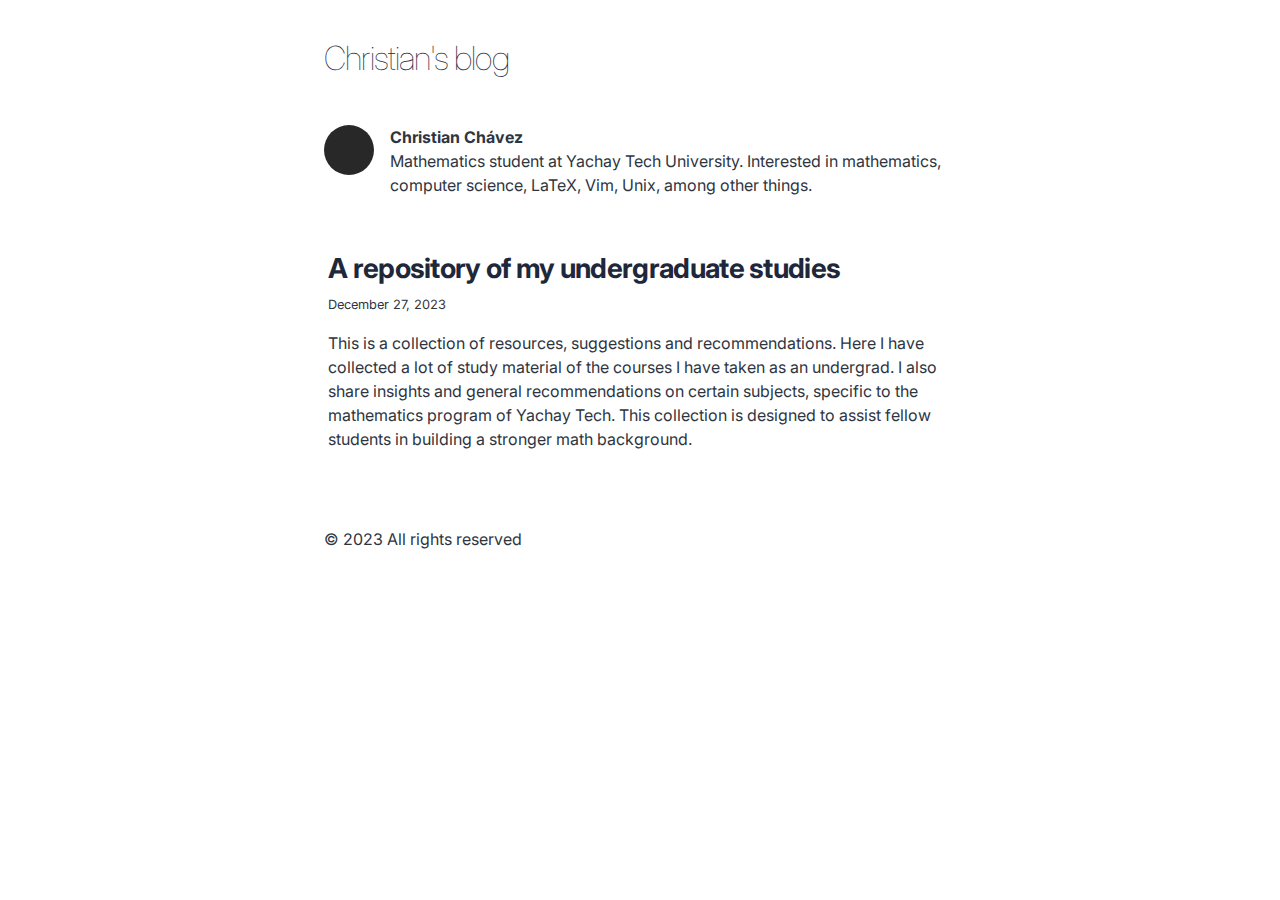
==== commit f037cf16: "Updates" ====
--- a/index.html
+++ b/index.html
@@ -1,8 +1,8 @@
-<!DOCTYPE html><html lang="en"><head><meta charSet="utf-8"/><meta http-equiv="x-ua-compatible" content="ie=edge"/><meta name="viewport" content="width=device-width, initial-scale=1, shrink-to-fit=no"/><meta name="generator" content="Gatsby 5.13.0"/><meta name="description" content="" data-gatsby-head="true"/><meta property="og:title" content="All posts" data-gatsby-head="true"/><meta property="og:description" content="" data-gatsby-head="true"/><meta property="og:type" content="website" data-gatsby-head="true"/><meta name="twitter:card" content="summary" data-gatsby-head="true"/><meta name="twitter:creator" content="#" data-gatsby-head="true"/><meta name="twitter:title" content="All posts" data-gatsby-head="true"/><meta name="twitter:description" content="" data-gatsby-head="true"/><style data-href="/my-website/styles.3e42474f8ed2c3488c28.css" data-identity="gatsby-global-css">@import url(https://fonts.googleapis.com/css2?family=Inter:wght@400;700&display=swap);@font-face{font-display:swap;font-family:Montserrat Variable;font-style:normal;font-weight:100 900;src:url(/my-website/static/montserrat-cyrillic-ext-wght-normal-639b3c91831427d83cd3984af014778c.woff2) format("woff2-variations");unicode-range:u+0460-052f,u+1c80-1c88,u+20b4,u+2de0-2dff,u+a640-a69f,u+fe2e-fe2f}@font-face{font-display:swap;font-family:Montserrat Variable;font-style:normal;font-weight:100 900;src:url(/my-website/static/montserrat-cyrillic-wght-normal-f41a9bc7688bda1e84508030cb5c18fe.woff2) format("woff2-variations");unicode-range:u+0301,u+0400-045f,u+0490-0491,u+04b0-04b1,u+2116}@font-face{font-display:swap;font-family:Montserrat Variable;font-style:normal;font-weight:100 900;src:url([data-uri]) format("woff2-variations");unicode-range:u+0102-0103,u+0110-0111,u+0128-0129,u+0168-0169,u+01a0-01a1,u+01af-01b0,u+0300-0301,u+0303-0304,u+0308-0309,u+0323,u+0329,u+1ea0-1ef9,u+20ab}@font-face{font-display:swap;font-family:Montserrat Variable;font-style:normal;font-weight:100 900;src:url(/my-website/static/montserrat-latin-ext-wght-normal-9f73369162c4382215d4317ba362fe1e.woff2) format("woff2-variations");unicode-range:u+0100-02af,u+0300-0301,u+0303-0304,u+0308-0309,u+0323,u+0329,u+1e??,u+2020,u+20a0-20ab,u+20ad-20cf,u+2113,u+2c60-2c7f,u+a720-a7ff}@font-face{font-display:swap;font-family:Montserrat Variable;font-style:normal;font-weight:100 900;src:url(/my-website/static/montserrat-latin-wght-normal-b66f2d18f66f15c3ac56a2f4d68b3be5.woff2) format("woff2-variations");unicode-range:u+00??,u+0131,u+0152-0153,u+02bb-02bc,u+02c6,u+02da,u+02dc,u+0300-0301,u+0303-0304,u+0308-0309,u+0323,u+0329,u+2000-206f,u+2074,u+20ac,u+2122,u+2191,u+2193,u+2212,u+2215,u+feff,u+fffd}@font-face{font-display:swap;font-family:Merriweather;font-style:normal;font-weight:400;src:url(/my-website/static/merriweather-cyrillic-ext-400-normal-2a880e22b1b888ab54652a36d43b7f16.woff2) format("woff2"),url(/my-website/static/merriweather-cyrillic-ext-400-normal-7d8546944154663cc54693d15bb31721.woff) format("woff");unicode-range:u+0460-052f,u+1c80-1c88,u+20b4,u+2de0-2dff,u+a640-a69f,u+fe2e-fe2f}@font-face{font-display:swap;font-family:Merriweather;font-style:normal;font-weight:400;src:url(/my-website/static/merriweather-cyrillic-400-normal-fde0b55efc50742fb57fbebbb11c572f.woff2) format("woff2"),url(/my-website/static/merriweather-cyrillic-400-normal-2e7c71643f6e0e4c1e73f28a7a1798e6.woff) format("woff");unicode-range:u+0301,u+0400-045f,u+0490-0491,u+04b0-04b1,u+2116}@font-face{font-display:swap;font-family:Merriweather;font-style:normal;font-weight:400;src:url([data-uri]) format("woff2"),url([data-uri]) format("woff");unicode-range:u+0102-0103,u+0110-0111,u+0128-0129,u+0168-0169,u+01a0-01a1,u+01af-01b0,u+0300-0301,u+0303-0304,u+0308-0309,u+0323,u+0329,u+1ea0-1ef9,u+20ab}@font-face{font-display:swap;font-family:Merriweather;font-style:normal;font-weight:400;src:url(/my-website/static/merriweather-latin-ext-400-normal-4657f5ab02d5923d223f96a9155a9bdc.woff2) format("woff2"),url(/my-website/static/merriweather-latin-ext-400-normal-7b1ee735b2541bc831bd57bacecc9d41.woff) format("woff");unicode-range:u+0100-02af,u+0300-0301,u+0303-0304,u+0308-0309,u+0323,u+0329,u+1e??,u+2020,u+20a0-20ab,u+20ad-20cf,u+2113,u+2c60-2c7f,u+a720-a7ff}@font-face{font-display:swap;font-family:Merriweather;font-style:normal;font-weight:400;src:url(/my-website/static/merriweather-latin-400-normal-e009f21405b4d7e893674b69deb4cf4a.woff2) format("woff2"),url(/my-website/static/merriweather-latin-400-normal-2c455928024d0ee049d896a25f9e30e1.woff) format("woff");unicode-range:u+00??,u+0131,u+0152-0153,u+02bb-02bc,u+02c6,u+02da,u+02dc,u+0300-0301,u+0303-0304,u+0308-0309,u+0323,u+0329,u+2000-206f,u+2074,u+20ac,u+2122,u+2191,u+2193,u+2212,u+2215,u+feff,u+fffd}
-/*! normalize.css v8.0.1 | MIT License | github.com/necolas/normalize.css */html{-webkit-text-size-adjust:100%;line-height:1.15}body{margin:0}main{display:block}h1{font-size:2em;margin:.67em 0}hr{box-sizing:content-box;height:0;overflow:visible}pre{font-family:monospace,monospace;font-size:1em}a{background-color:transparent}abbr[title]{border-bottom:none;text-decoration:underline;-webkit-text-decoration:underline dotted;text-decoration:underline dotted}b,strong{font-weight:bolder}code,kbd,samp{font-family:monospace,monospace;font-size:1em}small{font-size:80%}sub,sup{font-size:75%;line-height:0;position:relative;vertical-align:baseline}sub{bottom:-.25em}sup{top:-.5em}img{border-style:none}button,input,optgroup,select,textarea{font-family:inherit;font-size:100%;line-height:1.15;margin:0}button,input{overflow:visible}button,select{text-transform:none}[type=button],[type=reset],[type=submit],button{-webkit-appearance:button}[type=button]::-moz-focus-inner,[type=reset]::-moz-focus-inner,[type=submit]::-moz-focus-inner,button::-moz-focus-inner{border-style:none;padding:0}[type=button]:-moz-focusring,[type=reset]:-moz-focusring,[type=submit]:-moz-focusring,button:-moz-focusring{outline:1px dotted ButtonText}fieldset{padding:.35em .75em .625em}legend{box-sizing:border-box;color:inherit;display:table;max-width:100%;padding:0;white-space:normal}progress{vertical-align:baseline}textarea{overflow:auto}[type=checkbox],[type=radio]{box-sizing:border-box;padding:0}[type=number]::-webkit-inner-spin-button,[type=number]::-webkit-outer-spin-button{height:auto}[type=search]{-webkit-appearance:textfield;outline-offset:-2px}[type=search]::-webkit-search-decoration{-webkit-appearance:none}::-webkit-file-upload-button{-webkit-appearance:button;font:inherit}details{display:block}summary{display:list-item}[hidden]{display:none}:root{--maxWidth-none:"none";--maxWidth-xs:20rem;--maxWidth-sm:24rem;--maxWidth-md:28rem;--maxWidth-lg:32rem;--maxWidth-xl:36rem;--maxWidth-2xl:42rem;--maxWidth-3xl:48rem;--maxWidth-4xl:56rem;--maxWidth-full:"100%";--maxWidth-wrapper:var(--maxWidth-2xl);--spacing-px:"1px";--spacing-0:0;--spacing-1:0.25rem;--spacing-2:0.5rem;--spacing-3:0.75rem;--spacing-4:1rem;--spacing-5:1.25rem;--spacing-6:1.5rem;--spacing-8:2rem;--spacing-10:2.5rem;--spacing-12:3rem;--spacing-16:4rem;--spacing-20:5rem;--spacing-24:6rem;--spacing-32:8rem;--fontFamily-sans:"Inter","MontserratVariable",system-ui,-apple-system,BlinkMacSystemFont,"Segoe UI",Roboto,"Helvetica Neue",Arial,"Noto Sans",sans-serif,"Apple Color Emoji","Segoe UI Emoji","Segoe UI Symbol","Noto Color Emoji";--fontFamily-serif:"Inter","Merriweather","Georgia",Cambria,"Times New Roman",Times,serif;--font-body:var(--fontFamily-serif);--font-heading:var(--fontFamily-sans);--fontWeight-normal:400;--fontWeight-bold:700;--fontWeight-black:900;--fontSize-root:16px;--lineHeight-none:1;--lineHeight-tight:1.1;--lineHeight-normal:1.5;--lineHeight-relaxed:1.625;--fontSize-0:0.833rem;--fontSize-1:1rem;--fontSize-2:1.2rem;--fontSize-3:1.44rem;--fontSize-4:1.728rem;--fontSize-5:2.074rem;--fontSize-6:2.488rem;--fontSize-7:2.986rem;--color-primary:#494d52;--color-text:#2e353f;--color-text-light:#4f5969;--color-heading:#1a202c;--color-heading-black:#1a202c;--color-accent:#d1dce5}*,:after,:before{box-sizing:border-box}html{-webkit-font-smoothing:antialiased;-moz-osx-font-smoothing:grayscale;font-size:var(--fontSize-root);line-height:var(--lineHeight-normal)}body{color:var(--color-text);font-family:var(--font-body);font-size:var(--fontSize-1)}footer{padding:var(--spacing-6) var(--spacing-0)}hr{background:var(--color-accent);border:0;height:1px}h1,h2,h3,h4,h5,h6{font-family:var(--font-heading);letter-spacing:-.025em;line-height:var(--lineHeight-tight);margin-bottom:var(--spacing-6);margin-top:var(--spacing-12)}h2,h3,h4,h5,h6{color:var(--color-heading)}h1,h2,h3,h4,h5,h6{font-weight:var(--fontWeight-bold)}h1{color:var(--color-heading-black);font-size:var(--fontSize-6)}h2{font-size:var(--fontSize-5)}h3{font-size:var(--fontSize-4)}h4{font-size:var(--fontSize-3)}h5{font-size:var(--fontSize-2)}h6{font-size:var(--fontSize-1)}h1>a,h2>a,h3>a,h4>a,h5>a,h6>a{color:inherit;text-decoration:none}p{--baseline-multiplier:0.179;--x-height-multiplier:0.35;line-height:var(--lineHeight-normal);margin:var(--spacing-0) var(--spacing-0) var(--spacing-5) var(--spacing-0);padding:var(--spacing-0)}ol,ul{list-style-image:none;list-style-position:inside;margin-bottom:var(--spacing-8);margin-left:var(--spacing-0);margin-right:var(--spacing-0);padding:var(--spacing-1)}ol li,ul li{padding-left:var(--spacing-0)}li>p,ol li,ul li{margin-bottom:calc(var(--spacing-8)/2)}li :last-child{margin-bottom:var(--spacing-0)}li>ul{margin-left:var(--spacing-8);margin-top:calc(var(--spacing-8)/2)}blockquote{border-left:var(--spacing-1) solid var(--color-primary);color:var(--color-text-light);font-size:var(--fontSize-2);font-style:italic;margin-bottom:var(--spacing-8);margin-left:calc(var(--spacing-6)*-1);margin-right:var(--spacing-8);padding:var(--spacing-0) var(--spacing-0) var(--spacing-0) var(--spacing-6)}blockquote>:last-child{margin-bottom:var(--spacing-0)}blockquote>ol,blockquote>ul{list-style-position:inside}table{border-collapse:collapse;border-spacing:.25rem;margin-bottom:var(--spacing-8);width:100%}table thead tr th{border-bottom:1px solid var(--color-accent)}a{color:var(--color-primary)}a:focus,a:hover{text-decoration:none}.global-wrapper{margin:var(--spacing-0) auto;max-width:var(--maxWidth-wrapper);padding:var(--spacing-10) var(--spacing-5)}.global-wrapper[data-is-root-path=true] .bio{margin-bottom:var(--spacing-20)}.global-header{margin-bottom:var(--spacing-12)}.main-heading{color:#2e353f;font-size:var(--fontSize-5);margin:0}.post-list-item{margin-bottom:var(--spacing-8);margin-top:var(--spacing-8)}.post-list-item p{margin-bottom:var(--spacing-0)}.post-list-item h2{color:var(--color-primary);font-size:var(--fontSize-4);margin-bottom:var(--spacing-2);margin-top:var(--spacing-0)}.post-list-item header{margin-bottom:var(--spacing-4)}.header-link-home{font-family:var(--font-heading);font-size:var(--fontSize-2);font-weight:var(--fontWeight-bold);text-decoration:none}.bio{display:flex;margin-bottom:var(--spacing-16)}.bio p,.bio-avatar{margin-bottom:var(--spacing-0)}.bio-avatar{border-radius:100%;margin-right:var(--spacing-4);min-width:50px}.blog-post header h1{margin:var(--spacing-0) var(--spacing-0) var(--spacing-4) var(--spacing-0)}.blog-post header p{font-family:var(--font-heading);font-size:var(--fontSize-2)}.blog-post-nav ul{margin:var(--spacing-0)}.gatsby-highlight{margin-bottom:var(--spacing-8)}@media (max-width:42rem){blockquote{margin-left:var(--spacing-0);padding:var(--spacing-0) var(--spacing-0) var(--spacing-0) var(--spacing-4)}ol,ul{list-style-position:inside}}code[class*=language-],pre[class*=language-]{word-wrap:normal;background:none;color:#000;font-family:Consolas,Monaco,Andale Mono,Ubuntu Mono,monospace;font-size:1em;-webkit-hyphens:none;hyphens:none;line-height:1.5;tab-size:4;text-align:left;text-shadow:0 1px #fff;white-space:pre;word-break:normal;word-spacing:normal}code[class*=language-] ::selection,code[class*=language-]::selection,pre[class*=language-] ::selection,pre[class*=language-]::selection{background:#b3d4fc;text-shadow:none}@media print{code[class*=language-],pre[class*=language-]{text-shadow:none}}pre[class*=language-]{margin:.5em 0;overflow:auto;padding:1em}:not(pre)>code[class*=language-],pre[class*=language-]{background:#f5f2f0}:not(pre)>code[class*=language-]{border-radius:.3em;padding:.1em;white-space:normal}.token.cdata,.token.comment,.token.doctype,.token.prolog{color:#708090}.token.punctuation{color:#999}.token.namespace{opacity:.7}.token.boolean,.token.constant,.token.deleted,.token.number,.token.property,.token.symbol,.token.tag{color:#905}.token.attr-name,.token.builtin,.token.char,.token.inserted,.token.selector,.token.string{color:#690}.language-css .token.string,.style .token.string,.token.entity,.token.operator,.token.url{background:hsla(0,0%,100%,.5);color:#9a6e3a}.token.atrule,.token.attr-value,.token.keyword{color:#07a}.token.class-name,.token.function{color:#dd4a68}.token.important,.token.regex,.token.variable{color:#e90}.token.bold,.token.important{font-weight:700}.token.italic{font-style:italic}.token.entity{cursor:help}</style><style>.gatsby-image-wrapper{position:relative;overflow:hidden}.gatsby-image-wrapper picture.object-fit-polyfill{position:static!important}.gatsby-image-wrapper img{bottom:0;height:100%;left:0;margin:0;max-width:none;padding:0;position:absolute;right:0;top:0;width:100%;object-fit:cover}.gatsby-image-wrapper [data-main-image]{opacity:0;transform:translateZ(0);transition:opacity .25s linear;will-change:opacity}.gatsby-image-wrapper-constrained{display:inline-block;vertical-align:top}</style><noscript><style>.gatsby-image-wrapper noscript [data-main-image]{opacity:1!important}.gatsby-image-wrapper [data-placeholder-image]{opacity:0!important}</style></noscript><script type="module">const e="undefined"!=typeof HTMLImageElement&&"loading"in HTMLImageElement.prototype;e&&document.body.addEventListener("load",(function(e){const t=e.target;if(void 0===t.dataset.mainImage)return;if(void 0===t.dataset.gatsbyImageSsr)return;let a=null,n=t;for(;null===a&&n;)void 0!==n.parentNode.dataset.gatsbyImageWrapper&&(a=n.parentNode),n=n.parentNode;const o=a.querySelector("[data-placeholder-image]"),r=new Image;r.src=t.currentSrc,r.decode().catch((()=>{})).then((()=>{t.style.opacity=1,o&&(o.style.opacity=0,o.style.transition="opacity 500ms linear")}))}),!0);</script><link rel="alternate" type="application/rss+xml" title="Gatsby Starter Blog RSS Feed" href="/my-website/rss.xml"/><link rel="icon" href="/my-website/favicon-32x32.png?v=4a9773549091c227cd2eb82ccd9c5e3a" type="image/png"/><link rel="manifest" href="/my-website/manifest.webmanifest" crossorigin="anonymous"/><link rel="apple-touch-icon" sizes="48x48" href="/my-website/icons/icon-48x48.png?v=4a9773549091c227cd2eb82ccd9c5e3a"/><link rel="apple-touch-icon" sizes="72x72" href="/my-website/icons/icon-72x72.png?v=4a9773549091c227cd2eb82ccd9c5e3a"/><link rel="apple-touch-icon" sizes="96x96" href="/my-website/icons/icon-96x96.png?v=4a9773549091c227cd2eb82ccd9c5e3a"/><link rel="apple-touch-icon" sizes="144x144" href="/my-website/icons/icon-144x144.png?v=4a9773549091c227cd2eb82ccd9c5e3a"/><link rel="apple-touch-icon" sizes="192x192" href="/my-website/icons/icon-192x192.png?v=4a9773549091c227cd2eb82ccd9c5e3a"/><link rel="apple-touch-icon" sizes="256x256" href="/my-website/icons/icon-256x256.png?v=4a9773549091c227cd2eb82ccd9c5e3a"/><link rel="apple-touch-icon" sizes="384x384" href="/my-website/icons/icon-384x384.png?v=4a9773549091c227cd2eb82ccd9c5e3a"/><link rel="apple-touch-icon" sizes="512x512" href="/my-website/icons/icon-512x512.png?v=4a9773549091c227cd2eb82ccd9c5e3a"/><title data-gatsby-head="true">All posts | Christian&#x27;s blog</title></head><body><div id="___gatsby"><div style="outline:none" tabindex="-1" id="gatsby-focus-wrapper"><div class="global-wrapper" data-is-root-path="true"><header class="global-header"><h2 class="main-heading"><a aria-current="page" class="" href="/my-website/">Christian&#x27;s blog</a></h2></header><main><div class="bio"><div data-gatsby-image-wrapper="" style="width:50px;height:50px" class="gatsby-image-wrapper bio-avatar"><div aria-hidden="true" data-placeholder-image="" style="opacity:1;transition:opacity 500ms linear;background-color:#282828;width:50px;height:50px;position:relative"></div><picture><source type="image/avif" data-srcset="/my-website/static/5ed80d2b616651093e9976a7a8d3133d/d4bf4/profile-pic.avif 50w,/my-website/static/5ed80d2b616651093e9976a7a8d3133d/ee81f/profile-pic.avif 100w" sizes="50px"/><source type="image/webp" data-srcset="/my-website/static/5ed80d2b616651093e9976a7a8d3133d/3faea/profile-pic.webp 50w,/my-website/static/5ed80d2b616651093e9976a7a8d3133d/6a679/profile-pic.webp 100w" sizes="50px"/><img data-gatsby-image-ssr="" layout="fixed" data-main-image="" style="opacity:0" sizes="50px" decoding="async" loading="lazy" data-src="/my-website/static/5ed80d2b616651093e9976a7a8d3133d/d24ee/profile-pic.jpg" data-srcset="/my-website/static/5ed80d2b616651093e9976a7a8d3133d/d24ee/profile-pic.jpg 50w,/my-website/static/5ed80d2b616651093e9976a7a8d3133d/64618/profile-pic.jpg 100w" alt="Profile picture"/></picture><noscript><picture><source type="image/avif" srcSet="/my-website/static/5ed80d2b616651093e9976a7a8d3133d/d4bf4/profile-pic.avif 50w,/my-website/static/5ed80d2b616651093e9976a7a8d3133d/ee81f/profile-pic.avif 100w" sizes="50px"/><source type="image/webp" srcSet="/my-website/static/5ed80d2b616651093e9976a7a8d3133d/3faea/profile-pic.webp 50w,/my-website/static/5ed80d2b616651093e9976a7a8d3133d/6a679/profile-pic.webp 100w" sizes="50px"/><img data-gatsby-image-ssr="" layout="fixed" data-main-image="" style="opacity:0" sizes="50px" decoding="async" loading="lazy" src="/my-website/static/5ed80d2b616651093e9976a7a8d3133d/d24ee/profile-pic.jpg" srcSet="/my-website/static/5ed80d2b616651093e9976a7a8d3133d/d24ee/profile-pic.jpg 50w,/my-website/static/5ed80d2b616651093e9976a7a8d3133d/64618/profile-pic.jpg 100w" alt="Profile picture"/></picture></noscript><script type="module">const t="undefined"!=typeof HTMLImageElement&&"loading"in HTMLImageElement.prototype;if(t){const t=document.querySelectorAll("img[data-main-image]");for(let e of t){e.dataset.src&&(e.setAttribute("src",e.dataset.src),e.removeAttribute("data-src")),e.dataset.srcset&&(e.setAttribute("srcset",e.dataset.srcset),e.removeAttribute("data-srcset"));const t=e.parentNode.querySelectorAll("source[data-srcset]");for(let e of t)e.setAttribute("srcset",e.dataset.srcset),e.removeAttribute("data-srcset");e.complete&&(e.style.opacity=1,e.parentNode.parentNode.querySelector("[data-placeholder-image]").style.opacity=0)}}</script></div><p><strong>Christian Chávez</strong><br/>Mathematics student at Yachay Tech University. Interested in mathematics,  computer science, LaTeX, Vim, Unix, among other things.<!-- --> </p></div><ol style="list-style:none"><li><article class="post-list-item" itemscope="" itemType="http://schema.org/Article"><header><h2><a itemProp="url" href="/my-website/christian/"><span itemProp="headline">A repository of my undergraduate studies</span></a></h2><small>December 27, 2023</small></header><section><p itemProp="description">This is a collection of resources, suggestions and  recommendations.  Here I have collected a lot of study material of the courses I have taken as an undergrad. I also share insights and  general recommendations on certain subjects,  specific to the mathematics program of Yachay Tech. This collection is designed to assist fellow students in building a stronger math background.</p></section></article></li></ol></main><footer>© <!-- -->2023<!-- --> All rights reserved</footer></div></div><div id="gatsby-announcer" style="position:absolute;top:0;width:1px;height:1px;padding:0;overflow:hidden;clip:rect(0, 0, 0, 0);white-space:nowrap;border:0" aria-live="assertive" aria-atomic="true"></div></div><script id="gatsby-script-loader">/*<![CDATA[*/window.pagePath="/";/*]]>*/</script><!-- slice-start id="_gatsby-scripts-1" -->
+<!DOCTYPE html><html lang="en"><head><meta charSet="utf-8"/><meta http-equiv="x-ua-compatible" content="ie=edge"/><meta name="viewport" content="width=device-width, initial-scale=1, shrink-to-fit=no"/><meta name="generator" content="Gatsby 5.13.0"/><meta name="description" content="" data-gatsby-head="true"/><meta property="og:title" content="All posts" data-gatsby-head="true"/><meta property="og:description" content="" data-gatsby-head="true"/><meta property="og:type" content="website" data-gatsby-head="true"/><style data-href="/my-website/styles.2fafe756e0c155f93da9.css" data-identity="gatsby-global-css">@import url(https://fonts.googleapis.com/css2?family=Inter:wght@400;700&display=swap);@font-face{font-display:swap;font-family:Montserrat Variable;font-style:normal;font-weight:100 900;src:url(/my-website/static/montserrat-cyrillic-ext-wght-normal-639b3c91831427d83cd3984af014778c.woff2) format("woff2-variations");unicode-range:u+0460-052f,u+1c80-1c88,u+20b4,u+2de0-2dff,u+a640-a69f,u+fe2e-fe2f}@font-face{font-display:swap;font-family:Montserrat Variable;font-style:normal;font-weight:100 900;src:url(/my-website/static/montserrat-cyrillic-wght-normal-f41a9bc7688bda1e84508030cb5c18fe.woff2) format("woff2-variations");unicode-range:u+0301,u+0400-045f,u+0490-0491,u+04b0-04b1,u+2116}@font-face{font-display:swap;font-family:Montserrat Variable;font-style:normal;font-weight:100 900;src:url([data-uri]) format("woff2-variations");unicode-range:u+0102-0103,u+0110-0111,u+0128-0129,u+0168-0169,u+01a0-01a1,u+01af-01b0,u+0300-0301,u+0303-0304,u+0308-0309,u+0323,u+0329,u+1ea0-1ef9,u+20ab}@font-face{font-display:swap;font-family:Montserrat Variable;font-style:normal;font-weight:100 900;src:url(/my-website/static/montserrat-latin-ext-wght-normal-9f73369162c4382215d4317ba362fe1e.woff2) format("woff2-variations");unicode-range:u+0100-02af,u+0300-0301,u+0303-0304,u+0308-0309,u+0323,u+0329,u+1e??,u+2020,u+20a0-20ab,u+20ad-20cf,u+2113,u+2c60-2c7f,u+a720-a7ff}@font-face{font-display:swap;font-family:Montserrat Variable;font-style:normal;font-weight:100 900;src:url(/my-website/static/montserrat-latin-wght-normal-b66f2d18f66f15c3ac56a2f4d68b3be5.woff2) format("woff2-variations");unicode-range:u+00??,u+0131,u+0152-0153,u+02bb-02bc,u+02c6,u+02da,u+02dc,u+0300-0301,u+0303-0304,u+0308-0309,u+0323,u+0329,u+2000-206f,u+2074,u+20ac,u+2122,u+2191,u+2193,u+2212,u+2215,u+feff,u+fffd}@font-face{font-display:swap;font-family:Merriweather;font-style:normal;font-weight:400;src:url(/my-website/static/merriweather-cyrillic-ext-400-normal-2a880e22b1b888ab54652a36d43b7f16.woff2) format("woff2"),url(/my-website/static/merriweather-cyrillic-ext-400-normal-7d8546944154663cc54693d15bb31721.woff) format("woff");unicode-range:u+0460-052f,u+1c80-1c88,u+20b4,u+2de0-2dff,u+a640-a69f,u+fe2e-fe2f}@font-face{font-display:swap;font-family:Merriweather;font-style:normal;font-weight:400;src:url(/my-website/static/merriweather-cyrillic-400-normal-fde0b55efc50742fb57fbebbb11c572f.woff2) format("woff2"),url(/my-website/static/merriweather-cyrillic-400-normal-2e7c71643f6e0e4c1e73f28a7a1798e6.woff) format("woff");unicode-range:u+0301,u+0400-045f,u+0490-0491,u+04b0-04b1,u+2116}@font-face{font-display:swap;font-family:Merriweather;font-style:normal;font-weight:400;src:url([data-uri]) format("woff2"),url([data-uri]) format("woff");unicode-range:u+0102-0103,u+0110-0111,u+0128-0129,u+0168-0169,u+01a0-01a1,u+01af-01b0,u+0300-0301,u+0303-0304,u+0308-0309,u+0323,u+0329,u+1ea0-1ef9,u+20ab}@font-face{font-display:swap;font-family:Merriweather;font-style:normal;font-weight:400;src:url(/my-website/static/merriweather-latin-ext-400-normal-4657f5ab02d5923d223f96a9155a9bdc.woff2) format("woff2"),url(/my-website/static/merriweather-latin-ext-400-normal-7b1ee735b2541bc831bd57bacecc9d41.woff) format("woff");unicode-range:u+0100-02af,u+0300-0301,u+0303-0304,u+0308-0309,u+0323,u+0329,u+1e??,u+2020,u+20a0-20ab,u+20ad-20cf,u+2113,u+2c60-2c7f,u+a720-a7ff}@font-face{font-display:swap;font-family:Merriweather;font-style:normal;font-weight:400;src:url(/my-website/static/merriweather-latin-400-normal-e009f21405b4d7e893674b69deb4cf4a.woff2) format("woff2"),url(/my-website/static/merriweather-latin-400-normal-2c455928024d0ee049d896a25f9e30e1.woff) format("woff");unicode-range:u+00??,u+0131,u+0152-0153,u+02bb-02bc,u+02c6,u+02da,u+02dc,u+0300-0301,u+0303-0304,u+0308-0309,u+0323,u+0329,u+2000-206f,u+2074,u+20ac,u+2122,u+2191,u+2193,u+2212,u+2215,u+feff,u+fffd}
+/*! normalize.css v8.0.1 | MIT License | github.com/necolas/normalize.css */html{-webkit-text-size-adjust:100%;line-height:1.15}body{margin:0}main{display:block}h1{font-size:2em;margin:.67em 0}hr{box-sizing:content-box;height:0;overflow:visible}pre{font-family:monospace,monospace;font-size:1em}a{background-color:transparent}abbr[title]{border-bottom:none;text-decoration:underline;-webkit-text-decoration:underline dotted;text-decoration:underline dotted}b,strong{font-weight:bolder}code,kbd,samp{font-family:monospace,monospace;font-size:1em}small{font-size:80%}sub,sup{font-size:75%;line-height:0;position:relative;vertical-align:baseline}sub{bottom:-.25em}sup{top:-.5em}img{border-style:none}button,input,optgroup,select,textarea{font-family:inherit;font-size:100%;line-height:1.15;margin:0}button,input{overflow:visible}button,select{text-transform:none}[type=button],[type=reset],[type=submit],button{-webkit-appearance:button}[type=button]::-moz-focus-inner,[type=reset]::-moz-focus-inner,[type=submit]::-moz-focus-inner,button::-moz-focus-inner{border-style:none;padding:0}[type=button]:-moz-focusring,[type=reset]:-moz-focusring,[type=submit]:-moz-focusring,button:-moz-focusring{outline:1px dotted ButtonText}fieldset{padding:.35em .75em .625em}legend{box-sizing:border-box;color:inherit;display:table;max-width:100%;padding:0;white-space:normal}progress{vertical-align:baseline}textarea{overflow:auto}[type=checkbox],[type=radio]{box-sizing:border-box;padding:0}[type=number]::-webkit-inner-spin-button,[type=number]::-webkit-outer-spin-button{height:auto}[type=search]{-webkit-appearance:textfield;outline-offset:-2px}[type=search]::-webkit-search-decoration{-webkit-appearance:none}::-webkit-file-upload-button{-webkit-appearance:button;font:inherit}details{display:block}summary{display:list-item}[hidden]{display:none}:root{--maxWidth-none:"none";--maxWidth-xs:20rem;--maxWidth-sm:24rem;--maxWidth-md:28rem;--maxWidth-lg:32rem;--maxWidth-xl:36rem;--maxWidth-2xl:42rem;--maxWidth-3xl:48rem;--maxWidth-4xl:56rem;--maxWidth-full:"100%";--maxWidth-wrapper:var(--maxWidth-2xl);--spacing-px:"1px";--spacing-0:0;--spacing-1:0.25rem;--spacing-2:0.5rem;--spacing-3:0.75rem;--spacing-4:1rem;--spacing-5:1.25rem;--spacing-6:1.5rem;--spacing-8:2rem;--spacing-10:2.5rem;--spacing-12:3rem;--spacing-16:4rem;--spacing-20:5rem;--spacing-24:6rem;--spacing-32:8rem;--fontFamily-sans:"Inter","MontserratVariable",system-ui,-apple-system,BlinkMacSystemFont,"Segoe UI",Roboto,"Helvetica Neue",Arial,"Noto Sans",sans-serif,"Apple Color Emoji","Segoe UI Emoji","Segoe UI Symbol","Noto Color Emoji";--fontFamily-serif:"Inter","Merriweather","Georgia",Cambria,"Times New Roman",Times,serif;--font-body:var(--fontFamily-serif);--font-heading:var(--fontFamily-sans);--fontWeight-normal:400;--fontWeight-bold:700;--fontWeight-black:900;--fontSize-root:16px;--lineHeight-none:1;--lineHeight-tight:1.1;--lineHeight-normal:1.5;--lineHeight-relaxed:1.625;--fontSize-0:0.833rem;--fontSize-1:1rem;--fontSize-2:1.2rem;--fontSize-3:1.44rem;--fontSize-4:1.728rem;--fontSize-5:2.074rem;--fontSize-6:2.488rem;--fontSize-7:2.986rem;--color-primary:#1f283b;--color-text:#2e353f;--color-text-light:#4f5969;--color-heading:#1a202c;--color-heading-black:#161f31;--color-accent:#d1dce5}*,:after,:before{box-sizing:border-box}html{-webkit-font-smoothing:antialiased;-moz-osx-font-smoothing:grayscale;font-size:var(--fontSize-root);line-height:var(--lineHeight-normal)}body{color:var(--color-text);font-family:var(--font-body);font-size:var(--fontSize-1)}footer{padding:var(--spacing-6) var(--spacing-0)}hr{background:var(--color-accent);border:0;height:1px}h1,h2,h3,h4,h5,h6{font-family:var(--font-heading);letter-spacing:-.025em;line-height:var(--lineHeight-tight);margin-bottom:var(--spacing-6);margin-top:var(--spacing-12)}h2,h3,h4,h5,h6{color:var(--color-heading)}h1,h2,h3,h4,h5,h6{font-weight:var(--fontWeight-bold)}h1{color:var(--color-heading-black);font-size:var(--fontSize-6)}h2{font-size:var(--fontSize-5)}h3{font-size:var(--fontSize-4)}h4{font-size:var(--fontSize-3)}h5{font-size:var(--fontSize-2)}h6{font-size:var(--fontSize-1)}h1>a,h2>a,h3>a,h4>a,h5>a,h6>a{color:inherit;text-decoration:none}p{--baseline-multiplier:0.179;--x-height-multiplier:0.35;line-height:var(--lineHeight-normal);margin:var(--spacing-0) var(--spacing-0) var(--spacing-5) var(--spacing-0);padding:var(--spacing-0)}ol,ul{list-style-image:none;list-style-position:inside;margin-bottom:var(--spacing-8);margin-left:var(--spacing-0);margin-right:var(--spacing-0);padding:var(--spacing-1)}ol li,ul li{padding-left:var(--spacing-0)}li>p,ol li,ul li{margin-bottom:calc(var(--spacing-8)/2)}li :last-child{margin-bottom:var(--spacing-0)}li>ul{margin-left:var(--spacing-8);margin-top:calc(var(--spacing-8)/2)}blockquote{border-left:var(--spacing-1) solid var(--color-primary);color:var(--color-text-light);font-size:var(--fontSize-2);font-style:italic;margin-bottom:var(--spacing-8);margin-left:calc(var(--spacing-6)*-1);margin-right:var(--spacing-8);padding:var(--spacing-0) var(--spacing-0) var(--spacing-0) var(--spacing-6)}blockquote>:last-child{margin-bottom:var(--spacing-0)}blockquote>ol,blockquote>ul{list-style-position:inside}table{border-collapse:collapse;border-spacing:.25rem;margin-bottom:var(--spacing-8);width:100%}table thead tr th{border-bottom:1px solid var(--color-accent)}a{color:var(--color-primary)}a:focus,a:hover{text-decoration:none}.global-wrapper{margin:var(--spacing-0) auto;max-width:var(--maxWidth-wrapper);padding:var(--spacing-10) var(--spacing-5)}.global-wrapper[data-is-root-path=true] .bio{margin-bottom:var(--spacing-5)}.global-header{margin-bottom:var(--spacing-12)}.main-heading{color:var(--color-primary);font-size:var(--fontSize-5);font-weight:100;margin:0}.post-list-item{margin-bottom:var(--spacing-8);margin-top:var(--spacing-8)}.post-list-item p{margin-bottom:var(--spacing-0)}.post-list-item h2{color:var(--color-primary);font-size:var(--fontSize-4);margin-bottom:var(--spacing-2);margin-top:var(--spacing-0)}.post-list-item header{margin-bottom:var(--spacing-4)}.header-link-home{font-family:var(--font-heading);font-size:var(--fontSize-2);font-weight:var(--fontWeight-bold);text-decoration:none}.bio{display:flex;margin-bottom:var(--spacing-16)}.bio p,.bio-avatar{margin-bottom:var(--spacing-0)}.bio-avatar{border-radius:100%;margin-right:var(--spacing-4);min-width:50px}.blog-post header h1{margin:var(--spacing-0) var(--spacing-0) var(--spacing-4) var(--spacing-0)}.blog-post header p{font-family:var(--font-heading);font-size:var(--fontSize-2)}.blog-post-nav ul{margin:var(--spacing-0)}.gatsby-highlight{margin-bottom:var(--spacing-8)}@media (max-width:42rem){blockquote{margin-left:var(--spacing-0);padding:var(--spacing-0) var(--spacing-0) var(--spacing-0) var(--spacing-4)}ol,ul{list-style-position:inside}}code[class*=language-],pre[class*=language-]{word-wrap:normal;background:none;color:#000;font-family:Consolas,Monaco,Andale Mono,Ubuntu Mono,monospace;font-size:1em;-webkit-hyphens:none;hyphens:none;line-height:1.5;tab-size:4;text-align:left;text-shadow:0 1px #fff;white-space:pre;word-break:normal;word-spacing:normal}code[class*=language-] ::selection,code[class*=language-]::selection,pre[class*=language-] ::selection,pre[class*=language-]::selection{background:#b3d4fc;text-shadow:none}@media print{code[class*=language-],pre[class*=language-]{text-shadow:none}}pre[class*=language-]{margin:.5em 0;overflow:auto;padding:1em}:not(pre)>code[class*=language-],pre[class*=language-]{background:#f5f2f0}:not(pre)>code[class*=language-]{border-radius:.3em;padding:.1em;white-space:normal}.token.cdata,.token.comment,.token.doctype,.token.prolog{color:#708090}.token.punctuation{color:#999}.token.namespace{opacity:.7}.token.boolean,.token.constant,.token.deleted,.token.number,.token.property,.token.symbol,.token.tag{color:#905}.token.attr-name,.token.builtin,.token.char,.token.inserted,.token.selector,.token.string{color:#690}.language-css .token.string,.style .token.string,.token.entity,.token.operator,.token.url{background:hsla(0,0%,100%,.5);color:#9a6e3a}.token.atrule,.token.attr-value,.token.keyword{color:#07a}.token.class-name,.token.function{color:#dd4a68}.token.important,.token.regex,.token.variable{color:#e90}.token.bold,.token.important{font-weight:700}.token.italic{font-style:italic}.token.entity{cursor:help}</style><style>.gatsby-image-wrapper{position:relative;overflow:hidden}.gatsby-image-wrapper picture.object-fit-polyfill{position:static!important}.gatsby-image-wrapper img{bottom:0;height:100%;left:0;margin:0;max-width:none;padding:0;position:absolute;right:0;top:0;width:100%;object-fit:cover}.gatsby-image-wrapper [data-main-image]{opacity:0;transform:translateZ(0);transition:opacity .25s linear;will-change:opacity}.gatsby-image-wrapper-constrained{display:inline-block;vertical-align:top}</style><noscript><style>.gatsby-image-wrapper noscript [data-main-image]{opacity:1!important}.gatsby-image-wrapper [data-placeholder-image]{opacity:0!important}</style></noscript><script type="module">const e="undefined"!=typeof HTMLImageElement&&"loading"in HTMLImageElement.prototype;e&&document.body.addEventListener("load",(function(e){const t=e.target;if(void 0===t.dataset.mainImage)return;if(void 0===t.dataset.gatsbyImageSsr)return;let a=null,n=t;for(;null===a&&n;)void 0!==n.parentNode.dataset.gatsbyImageWrapper&&(a=n.parentNode),n=n.parentNode;const o=a.querySelector("[data-placeholder-image]"),r=new Image;r.src=t.currentSrc,r.decode().catch((()=>{})).then((()=>{t.style.opacity=1,o&&(o.style.opacity=0,o.style.transition="opacity 500ms linear")}))}),!0);</script><link rel="alternate" type="application/rss+xml" title="Gatsby Starter Blog RSS Feed" href="/my-website/rss.xml"/><link rel="icon" href="/my-website/favicon-32x32.png?v=4a9773549091c227cd2eb82ccd9c5e3a" type="image/png"/><link rel="manifest" href="/my-website/manifest.webmanifest" crossorigin="anonymous"/><link rel="apple-touch-icon" sizes="48x48" href="/my-website/icons/icon-48x48.png?v=4a9773549091c227cd2eb82ccd9c5e3a"/><link rel="apple-touch-icon" sizes="72x72" href="/my-website/icons/icon-72x72.png?v=4a9773549091c227cd2eb82ccd9c5e3a"/><link rel="apple-touch-icon" sizes="96x96" href="/my-website/icons/icon-96x96.png?v=4a9773549091c227cd2eb82ccd9c5e3a"/><link rel="apple-touch-icon" sizes="144x144" href="/my-website/icons/icon-144x144.png?v=4a9773549091c227cd2eb82ccd9c5e3a"/><link rel="apple-touch-icon" sizes="192x192" href="/my-website/icons/icon-192x192.png?v=4a9773549091c227cd2eb82ccd9c5e3a"/><link rel="apple-touch-icon" sizes="256x256" href="/my-website/icons/icon-256x256.png?v=4a9773549091c227cd2eb82ccd9c5e3a"/><link rel="apple-touch-icon" sizes="384x384" href="/my-website/icons/icon-384x384.png?v=4a9773549091c227cd2eb82ccd9c5e3a"/><link rel="apple-touch-icon" sizes="512x512" href="/my-website/icons/icon-512x512.png?v=4a9773549091c227cd2eb82ccd9c5e3a"/><title data-gatsby-head="true">All posts | Christian&#x27;s blog</title></head><body><div id="___gatsby"><div style="outline:none" tabindex="-1" id="gatsby-focus-wrapper"><div class="global-wrapper" data-is-root-path="true"><header class="global-header"><h2 class="main-heading"><a aria-current="page" class="" href="/my-website/">Christian&#x27;s blog</a></h2></header><main><div class="bio"><div data-gatsby-image-wrapper="" style="width:50px;height:50px" class="gatsby-image-wrapper bio-avatar"><div aria-hidden="true" data-placeholder-image="" style="opacity:1;transition:opacity 500ms linear;background-color:#282828;width:50px;height:50px;position:relative"></div><picture><source type="image/avif" data-srcset="/my-website/static/5ed80d2b616651093e9976a7a8d3133d/d4bf4/profile-pic.avif 50w,/my-website/static/5ed80d2b616651093e9976a7a8d3133d/ee81f/profile-pic.avif 100w" sizes="50px"/><source type="image/webp" data-srcset="/my-website/static/5ed80d2b616651093e9976a7a8d3133d/3faea/profile-pic.webp 50w,/my-website/static/5ed80d2b616651093e9976a7a8d3133d/6a679/profile-pic.webp 100w" sizes="50px"/><img data-gatsby-image-ssr="" layout="fixed" data-main-image="" style="opacity:0" sizes="50px" decoding="async" loading="lazy" data-src="/my-website/static/5ed80d2b616651093e9976a7a8d3133d/d24ee/profile-pic.jpg" data-srcset="/my-website/static/5ed80d2b616651093e9976a7a8d3133d/d24ee/profile-pic.jpg 50w,/my-website/static/5ed80d2b616651093e9976a7a8d3133d/64618/profile-pic.jpg 100w" alt="Profile picture"/></picture><noscript><picture><source type="image/avif" srcSet="/my-website/static/5ed80d2b616651093e9976a7a8d3133d/d4bf4/profile-pic.avif 50w,/my-website/static/5ed80d2b616651093e9976a7a8d3133d/ee81f/profile-pic.avif 100w" sizes="50px"/><source type="image/webp" srcSet="/my-website/static/5ed80d2b616651093e9976a7a8d3133d/3faea/profile-pic.webp 50w,/my-website/static/5ed80d2b616651093e9976a7a8d3133d/6a679/profile-pic.webp 100w" sizes="50px"/><img data-gatsby-image-ssr="" layout="fixed" data-main-image="" style="opacity:0" sizes="50px" decoding="async" loading="lazy" src="/my-website/static/5ed80d2b616651093e9976a7a8d3133d/d24ee/profile-pic.jpg" srcSet="/my-website/static/5ed80d2b616651093e9976a7a8d3133d/d24ee/profile-pic.jpg 50w,/my-website/static/5ed80d2b616651093e9976a7a8d3133d/64618/profile-pic.jpg 100w" alt="Profile picture"/></picture></noscript><script type="module">const t="undefined"!=typeof HTMLImageElement&&"loading"in HTMLImageElement.prototype;if(t){const t=document.querySelectorAll("img[data-main-image]");for(let e of t){e.dataset.src&&(e.setAttribute("src",e.dataset.src),e.removeAttribute("data-src")),e.dataset.srcset&&(e.setAttribute("srcset",e.dataset.srcset),e.removeAttribute("data-srcset"));const t=e.parentNode.querySelectorAll("source[data-srcset]");for(let e of t)e.setAttribute("srcset",e.dataset.srcset),e.removeAttribute("data-srcset");e.complete&&(e.style.opacity=1,e.parentNode.parentNode.querySelector("[data-placeholder-image]").style.opacity=0)}}</script></div><p><strong>Christian Chávez</strong><br/>Mathematics student at Yachay Tech University. Interested in mathematics,  computer science, LaTeX, Vim, Unix, among other things.</p></div><ol style="list-style:none"><li><article class="post-list-item" itemscope="" itemType="http://schema.org/Article"><header><h2><a itemProp="url" href="/my-website/christian/"><span itemProp="headline">A repository of my undergraduate studies</span></a></h2><small>December 27, 2023</small></header><section><p itemProp="description">This is a collection of resources, suggestions and  recommendations.  Here I have collected a lot of study material of the courses I have taken as an undergrad. I also share insights and  general recommendations on certain subjects,  specific to the mathematics program of Yachay Tech. This collection is designed to assist fellow students in building a stronger math background.</p></section></article></li></ol></main><footer>© <!-- -->2023<!-- --> All rights reserved</footer></div></div><div id="gatsby-announcer" style="position:absolute;top:0;width:1px;height:1px;padding:0;overflow:hidden;clip:rect(0, 0, 0, 0);white-space:nowrap;border:0" aria-live="assertive" aria-atomic="true"></div></div><script id="gatsby-script-loader">/*<![CDATA[*/window.pagePath="/";/*]]>*/</script><!-- slice-start id="_gatsby-scripts-1" -->
           <script
             id="gatsby-chunk-mapping"
           >
-            window.___chunkMapping="{\"app\":[\"/app-dd144e1115a8e671bd69.js\"],\"component---src-pages-404-js\":[\"/component---src-pages-404-js-91c0a19489d3cd8b463b.js\"],\"component---src-pages-index-js\":[\"/component---src-pages-index-js-350e9b4aa85349fee1e3.js\"],\"component---src-pages-using-typescript-tsx\":[\"/component---src-pages-using-typescript-tsx-3b0043f0414ac2bd34e5.js\"],\"component---src-templates-blog-post-js\":[\"/component---src-templates-blog-post-js-c66e12eb4b10a9ee344e.js\"]}";
+            window.___chunkMapping="{\"app\":[\"/app-dd144e1115a8e671bd69.js\"],\"component---src-pages-404-js\":[\"/component---src-pages-404-js-94081ae32bae7f77c155.js\"],\"component---src-pages-index-js\":[\"/component---src-pages-index-js-350e9b4aa85349fee1e3.js\"],\"component---src-pages-using-typescript-tsx\":[\"/component---src-pages-using-typescript-tsx-d6193605e7526d203f42.js\"],\"component---src-templates-blog-post-js\":[\"/component---src-templates-blog-post-js-c66e12eb4b10a9ee344e.js\"]}";
           </script>
-        <script>window.___webpackCompilationHash="3401c7ef6a76b54e94cf";</script><script src="/my-website/webpack-runtime-a95308a12f69cbd90964.js" async></script><script src="/my-website/framework-195f9a31e5a4e6cebf51.js" async></script><script src="/my-website/app-dd144e1115a8e671bd69.js" async></script><!-- slice-end id="_gatsby-scripts-1" --></body></html>+        <script>window.___webpackCompilationHash="89e1973956f3737b2134";</script><script src="/my-website/webpack-runtime-7689acfc90b561889fb1.js" async></script><script src="/my-website/framework-195f9a31e5a4e6cebf51.js" async></script><script src="/my-website/app-dd144e1115a8e671bd69.js" async></script><!-- slice-end id="_gatsby-scripts-1" --></body></html>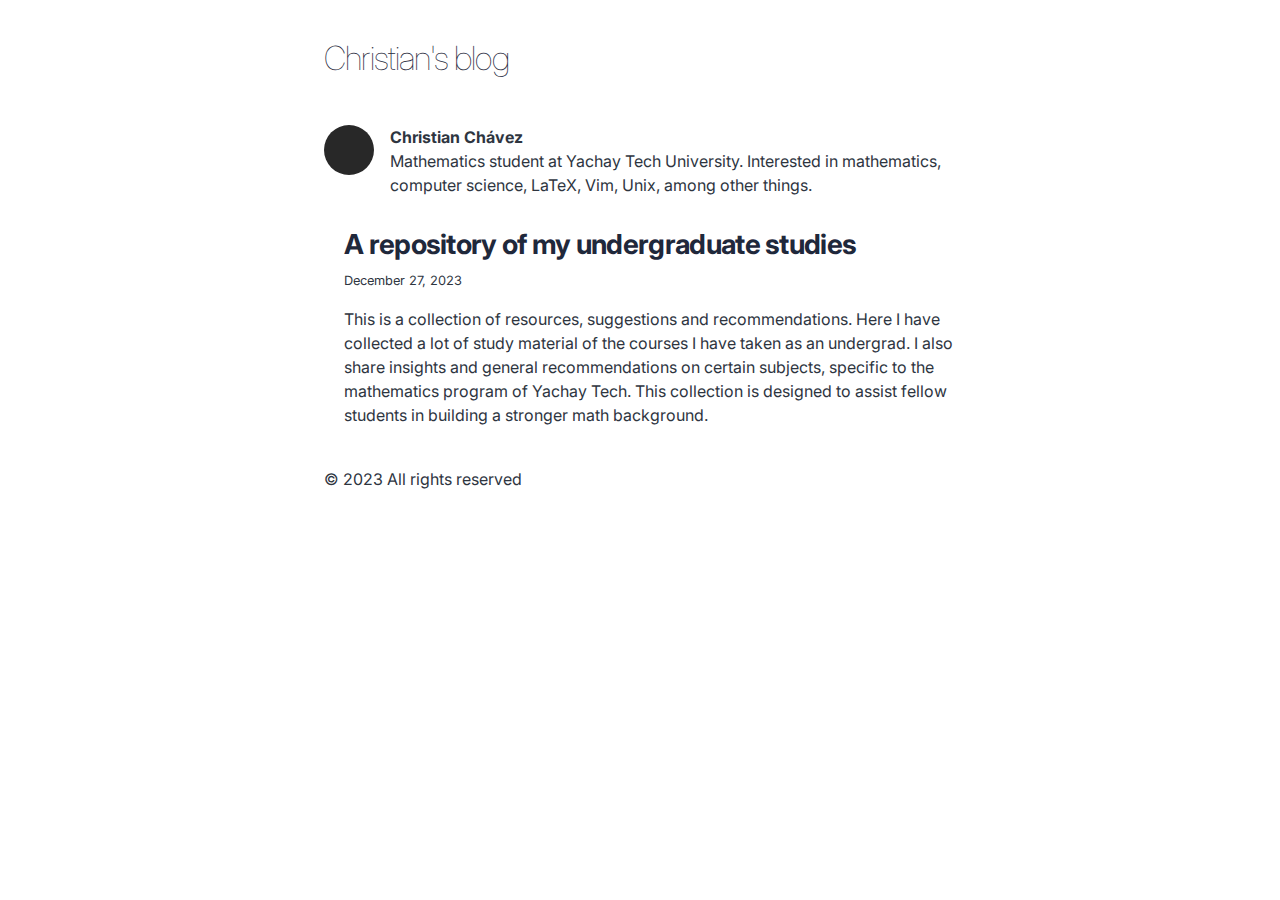
==== commit 5f326ccb: "Updates" ====
--- a/index.html
+++ b/index.html
@@ -1,8 +1,8 @@
-<!DOCTYPE html><html lang="en"><head><meta charSet="utf-8"/><meta http-equiv="x-ua-compatible" content="ie=edge"/><meta name="viewport" content="width=device-width, initial-scale=1, shrink-to-fit=no"/><meta name="generator" content="Gatsby 5.13.0"/><meta name="description" content="" data-gatsby-head="true"/><meta property="og:title" content="All posts" data-gatsby-head="true"/><meta property="og:description" content="" data-gatsby-head="true"/><meta property="og:type" content="website" data-gatsby-head="true"/><style data-href="/my-website/styles.2fafe756e0c155f93da9.css" data-identity="gatsby-global-css">@import url(https://fonts.googleapis.com/css2?family=Inter:wght@400;700&display=swap);@font-face{font-display:swap;font-family:Montserrat Variable;font-style:normal;font-weight:100 900;src:url(/my-website/static/montserrat-cyrillic-ext-wght-normal-639b3c91831427d83cd3984af014778c.woff2) format("woff2-variations");unicode-range:u+0460-052f,u+1c80-1c88,u+20b4,u+2de0-2dff,u+a640-a69f,u+fe2e-fe2f}@font-face{font-display:swap;font-family:Montserrat Variable;font-style:normal;font-weight:100 900;src:url(/my-website/static/montserrat-cyrillic-wght-normal-f41a9bc7688bda1e84508030cb5c18fe.woff2) format("woff2-variations");unicode-range:u+0301,u+0400-045f,u+0490-0491,u+04b0-04b1,u+2116}@font-face{font-display:swap;font-family:Montserrat Variable;font-style:normal;font-weight:100 900;src:url([data-uri]) format("woff2-variations");unicode-range:u+0102-0103,u+0110-0111,u+0128-0129,u+0168-0169,u+01a0-01a1,u+01af-01b0,u+0300-0301,u+0303-0304,u+0308-0309,u+0323,u+0329,u+1ea0-1ef9,u+20ab}@font-face{font-display:swap;font-family:Montserrat Variable;font-style:normal;font-weight:100 900;src:url(/my-website/static/montserrat-latin-ext-wght-normal-9f73369162c4382215d4317ba362fe1e.woff2) format("woff2-variations");unicode-range:u+0100-02af,u+0300-0301,u+0303-0304,u+0308-0309,u+0323,u+0329,u+1e??,u+2020,u+20a0-20ab,u+20ad-20cf,u+2113,u+2c60-2c7f,u+a720-a7ff}@font-face{font-display:swap;font-family:Montserrat Variable;font-style:normal;font-weight:100 900;src:url(/my-website/static/montserrat-latin-wght-normal-b66f2d18f66f15c3ac56a2f4d68b3be5.woff2) format("woff2-variations");unicode-range:u+00??,u+0131,u+0152-0153,u+02bb-02bc,u+02c6,u+02da,u+02dc,u+0300-0301,u+0303-0304,u+0308-0309,u+0323,u+0329,u+2000-206f,u+2074,u+20ac,u+2122,u+2191,u+2193,u+2212,u+2215,u+feff,u+fffd}@font-face{font-display:swap;font-family:Merriweather;font-style:normal;font-weight:400;src:url(/my-website/static/merriweather-cyrillic-ext-400-normal-2a880e22b1b888ab54652a36d43b7f16.woff2) format("woff2"),url(/my-website/static/merriweather-cyrillic-ext-400-normal-7d8546944154663cc54693d15bb31721.woff) format("woff");unicode-range:u+0460-052f,u+1c80-1c88,u+20b4,u+2de0-2dff,u+a640-a69f,u+fe2e-fe2f}@font-face{font-display:swap;font-family:Merriweather;font-style:normal;font-weight:400;src:url(/my-website/static/merriweather-cyrillic-400-normal-fde0b55efc50742fb57fbebbb11c572f.woff2) format("woff2"),url(/my-website/static/merriweather-cyrillic-400-normal-2e7c71643f6e0e4c1e73f28a7a1798e6.woff) format("woff");unicode-range:u+0301,u+0400-045f,u+0490-0491,u+04b0-04b1,u+2116}@font-face{font-display:swap;font-family:Merriweather;font-style:normal;font-weight:400;src:url([data-uri]) format("woff2"),url([data-uri]) format("woff");unicode-range:u+0102-0103,u+0110-0111,u+0128-0129,u+0168-0169,u+01a0-01a1,u+01af-01b0,u+0300-0301,u+0303-0304,u+0308-0309,u+0323,u+0329,u+1ea0-1ef9,u+20ab}@font-face{font-display:swap;font-family:Merriweather;font-style:normal;font-weight:400;src:url(/my-website/static/merriweather-latin-ext-400-normal-4657f5ab02d5923d223f96a9155a9bdc.woff2) format("woff2"),url(/my-website/static/merriweather-latin-ext-400-normal-7b1ee735b2541bc831bd57bacecc9d41.woff) format("woff");unicode-range:u+0100-02af,u+0300-0301,u+0303-0304,u+0308-0309,u+0323,u+0329,u+1e??,u+2020,u+20a0-20ab,u+20ad-20cf,u+2113,u+2c60-2c7f,u+a720-a7ff}@font-face{font-display:swap;font-family:Merriweather;font-style:normal;font-weight:400;src:url(/my-website/static/merriweather-latin-400-normal-e009f21405b4d7e893674b69deb4cf4a.woff2) format("woff2"),url(/my-website/static/merriweather-latin-400-normal-2c455928024d0ee049d896a25f9e30e1.woff) format("woff");unicode-range:u+00??,u+0131,u+0152-0153,u+02bb-02bc,u+02c6,u+02da,u+02dc,u+0300-0301,u+0303-0304,u+0308-0309,u+0323,u+0329,u+2000-206f,u+2074,u+20ac,u+2122,u+2191,u+2193,u+2212,u+2215,u+feff,u+fffd}
-/*! normalize.css v8.0.1 | MIT License | github.com/necolas/normalize.css */html{-webkit-text-size-adjust:100%;line-height:1.15}body{margin:0}main{display:block}h1{font-size:2em;margin:.67em 0}hr{box-sizing:content-box;height:0;overflow:visible}pre{font-family:monospace,monospace;font-size:1em}a{background-color:transparent}abbr[title]{border-bottom:none;text-decoration:underline;-webkit-text-decoration:underline dotted;text-decoration:underline dotted}b,strong{font-weight:bolder}code,kbd,samp{font-family:monospace,monospace;font-size:1em}small{font-size:80%}sub,sup{font-size:75%;line-height:0;position:relative;vertical-align:baseline}sub{bottom:-.25em}sup{top:-.5em}img{border-style:none}button,input,optgroup,select,textarea{font-family:inherit;font-size:100%;line-height:1.15;margin:0}button,input{overflow:visible}button,select{text-transform:none}[type=button],[type=reset],[type=submit],button{-webkit-appearance:button}[type=button]::-moz-focus-inner,[type=reset]::-moz-focus-inner,[type=submit]::-moz-focus-inner,button::-moz-focus-inner{border-style:none;padding:0}[type=button]:-moz-focusring,[type=reset]:-moz-focusring,[type=submit]:-moz-focusring,button:-moz-focusring{outline:1px dotted ButtonText}fieldset{padding:.35em .75em .625em}legend{box-sizing:border-box;color:inherit;display:table;max-width:100%;padding:0;white-space:normal}progress{vertical-align:baseline}textarea{overflow:auto}[type=checkbox],[type=radio]{box-sizing:border-box;padding:0}[type=number]::-webkit-inner-spin-button,[type=number]::-webkit-outer-spin-button{height:auto}[type=search]{-webkit-appearance:textfield;outline-offset:-2px}[type=search]::-webkit-search-decoration{-webkit-appearance:none}::-webkit-file-upload-button{-webkit-appearance:button;font:inherit}details{display:block}summary{display:list-item}[hidden]{display:none}:root{--maxWidth-none:"none";--maxWidth-xs:20rem;--maxWidth-sm:24rem;--maxWidth-md:28rem;--maxWidth-lg:32rem;--maxWidth-xl:36rem;--maxWidth-2xl:42rem;--maxWidth-3xl:48rem;--maxWidth-4xl:56rem;--maxWidth-full:"100%";--maxWidth-wrapper:var(--maxWidth-2xl);--spacing-px:"1px";--spacing-0:0;--spacing-1:0.25rem;--spacing-2:0.5rem;--spacing-3:0.75rem;--spacing-4:1rem;--spacing-5:1.25rem;--spacing-6:1.5rem;--spacing-8:2rem;--spacing-10:2.5rem;--spacing-12:3rem;--spacing-16:4rem;--spacing-20:5rem;--spacing-24:6rem;--spacing-32:8rem;--fontFamily-sans:"Inter","MontserratVariable",system-ui,-apple-system,BlinkMacSystemFont,"Segoe UI",Roboto,"Helvetica Neue",Arial,"Noto Sans",sans-serif,"Apple Color Emoji","Segoe UI Emoji","Segoe UI Symbol","Noto Color Emoji";--fontFamily-serif:"Inter","Merriweather","Georgia",Cambria,"Times New Roman",Times,serif;--font-body:var(--fontFamily-serif);--font-heading:var(--fontFamily-sans);--fontWeight-normal:400;--fontWeight-bold:700;--fontWeight-black:900;--fontSize-root:16px;--lineHeight-none:1;--lineHeight-tight:1.1;--lineHeight-normal:1.5;--lineHeight-relaxed:1.625;--fontSize-0:0.833rem;--fontSize-1:1rem;--fontSize-2:1.2rem;--fontSize-3:1.44rem;--fontSize-4:1.728rem;--fontSize-5:2.074rem;--fontSize-6:2.488rem;--fontSize-7:2.986rem;--color-primary:#1f283b;--color-text:#2e353f;--color-text-light:#4f5969;--color-heading:#1a202c;--color-heading-black:#161f31;--color-accent:#d1dce5}*,:after,:before{box-sizing:border-box}html{-webkit-font-smoothing:antialiased;-moz-osx-font-smoothing:grayscale;font-size:var(--fontSize-root);line-height:var(--lineHeight-normal)}body{color:var(--color-text);font-family:var(--font-body);font-size:var(--fontSize-1)}footer{padding:var(--spacing-6) var(--spacing-0)}hr{background:var(--color-accent);border:0;height:1px}h1,h2,h3,h4,h5,h6{font-family:var(--font-heading);letter-spacing:-.025em;line-height:var(--lineHeight-tight);margin-bottom:var(--spacing-6);margin-top:var(--spacing-12)}h2,h3,h4,h5,h6{color:var(--color-heading)}h1,h2,h3,h4,h5,h6{font-weight:var(--fontWeight-bold)}h1{color:var(--color-heading-black);font-size:var(--fontSize-6)}h2{font-size:var(--fontSize-5)}h3{font-size:var(--fontSize-4)}h4{font-size:var(--fontSize-3)}h5{font-size:var(--fontSize-2)}h6{font-size:var(--fontSize-1)}h1>a,h2>a,h3>a,h4>a,h5>a,h6>a{color:inherit;text-decoration:none}p{--baseline-multiplier:0.179;--x-height-multiplier:0.35;line-height:var(--lineHeight-normal);margin:var(--spacing-0) var(--spacing-0) var(--spacing-5) var(--spacing-0);padding:var(--spacing-0)}ol,ul{list-style-image:none;list-style-position:inside;margin-bottom:var(--spacing-8);margin-left:var(--spacing-0);margin-right:var(--spacing-0);padding:var(--spacing-1)}ol li,ul li{padding-left:var(--spacing-0)}li>p,ol li,ul li{margin-bottom:calc(var(--spacing-8)/2)}li :last-child{margin-bottom:var(--spacing-0)}li>ul{margin-left:var(--spacing-8);margin-top:calc(var(--spacing-8)/2)}blockquote{border-left:var(--spacing-1) solid var(--color-primary);color:var(--color-text-light);font-size:var(--fontSize-2);font-style:italic;margin-bottom:var(--spacing-8);margin-left:calc(var(--spacing-6)*-1);margin-right:var(--spacing-8);padding:var(--spacing-0) var(--spacing-0) var(--spacing-0) var(--spacing-6)}blockquote>:last-child{margin-bottom:var(--spacing-0)}blockquote>ol,blockquote>ul{list-style-position:inside}table{border-collapse:collapse;border-spacing:.25rem;margin-bottom:var(--spacing-8);width:100%}table thead tr th{border-bottom:1px solid var(--color-accent)}a{color:var(--color-primary)}a:focus,a:hover{text-decoration:none}.global-wrapper{margin:var(--spacing-0) auto;max-width:var(--maxWidth-wrapper);padding:var(--spacing-10) var(--spacing-5)}.global-wrapper[data-is-root-path=true] .bio{margin-bottom:var(--spacing-5)}.global-header{margin-bottom:var(--spacing-12)}.main-heading{color:var(--color-primary);font-size:var(--fontSize-5);font-weight:100;margin:0}.post-list-item{margin-bottom:var(--spacing-8);margin-top:var(--spacing-8)}.post-list-item p{margin-bottom:var(--spacing-0)}.post-list-item h2{color:var(--color-primary);font-size:var(--fontSize-4);margin-bottom:var(--spacing-2);margin-top:var(--spacing-0)}.post-list-item header{margin-bottom:var(--spacing-4)}.header-link-home{font-family:var(--font-heading);font-size:var(--fontSize-2);font-weight:var(--fontWeight-bold);text-decoration:none}.bio{display:flex;margin-bottom:var(--spacing-16)}.bio p,.bio-avatar{margin-bottom:var(--spacing-0)}.bio-avatar{border-radius:100%;margin-right:var(--spacing-4);min-width:50px}.blog-post header h1{margin:var(--spacing-0) var(--spacing-0) var(--spacing-4) var(--spacing-0)}.blog-post header p{font-family:var(--font-heading);font-size:var(--fontSize-2)}.blog-post-nav ul{margin:var(--spacing-0)}.gatsby-highlight{margin-bottom:var(--spacing-8)}@media (max-width:42rem){blockquote{margin-left:var(--spacing-0);padding:var(--spacing-0) var(--spacing-0) var(--spacing-0) var(--spacing-4)}ol,ul{list-style-position:inside}}code[class*=language-],pre[class*=language-]{word-wrap:normal;background:none;color:#000;font-family:Consolas,Monaco,Andale Mono,Ubuntu Mono,monospace;font-size:1em;-webkit-hyphens:none;hyphens:none;line-height:1.5;tab-size:4;text-align:left;text-shadow:0 1px #fff;white-space:pre;word-break:normal;word-spacing:normal}code[class*=language-] ::selection,code[class*=language-]::selection,pre[class*=language-] ::selection,pre[class*=language-]::selection{background:#b3d4fc;text-shadow:none}@media print{code[class*=language-],pre[class*=language-]{text-shadow:none}}pre[class*=language-]{margin:.5em 0;overflow:auto;padding:1em}:not(pre)>code[class*=language-],pre[class*=language-]{background:#f5f2f0}:not(pre)>code[class*=language-]{border-radius:.3em;padding:.1em;white-space:normal}.token.cdata,.token.comment,.token.doctype,.token.prolog{color:#708090}.token.punctuation{color:#999}.token.namespace{opacity:.7}.token.boolean,.token.constant,.token.deleted,.token.number,.token.property,.token.symbol,.token.tag{color:#905}.token.attr-name,.token.builtin,.token.char,.token.inserted,.token.selector,.token.string{color:#690}.language-css .token.string,.style .token.string,.token.entity,.token.operator,.token.url{background:hsla(0,0%,100%,.5);color:#9a6e3a}.token.atrule,.token.attr-value,.token.keyword{color:#07a}.token.class-name,.token.function{color:#dd4a68}.token.important,.token.regex,.token.variable{color:#e90}.token.bold,.token.important{font-weight:700}.token.italic{font-style:italic}.token.entity{cursor:help}</style><style>.gatsby-image-wrapper{position:relative;overflow:hidden}.gatsby-image-wrapper picture.object-fit-polyfill{position:static!important}.gatsby-image-wrapper img{bottom:0;height:100%;left:0;margin:0;max-width:none;padding:0;position:absolute;right:0;top:0;width:100%;object-fit:cover}.gatsby-image-wrapper [data-main-image]{opacity:0;transform:translateZ(0);transition:opacity .25s linear;will-change:opacity}.gatsby-image-wrapper-constrained{display:inline-block;vertical-align:top}</style><noscript><style>.gatsby-image-wrapper noscript [data-main-image]{opacity:1!important}.gatsby-image-wrapper [data-placeholder-image]{opacity:0!important}</style></noscript><script type="module">const e="undefined"!=typeof HTMLImageElement&&"loading"in HTMLImageElement.prototype;e&&document.body.addEventListener("load",(function(e){const t=e.target;if(void 0===t.dataset.mainImage)return;if(void 0===t.dataset.gatsbyImageSsr)return;let a=null,n=t;for(;null===a&&n;)void 0!==n.parentNode.dataset.gatsbyImageWrapper&&(a=n.parentNode),n=n.parentNode;const o=a.querySelector("[data-placeholder-image]"),r=new Image;r.src=t.currentSrc,r.decode().catch((()=>{})).then((()=>{t.style.opacity=1,o&&(o.style.opacity=0,o.style.transition="opacity 500ms linear")}))}),!0);</script><link rel="alternate" type="application/rss+xml" title="Gatsby Starter Blog RSS Feed" href="/my-website/rss.xml"/><link rel="icon" href="/my-website/favicon-32x32.png?v=4a9773549091c227cd2eb82ccd9c5e3a" type="image/png"/><link rel="manifest" href="/my-website/manifest.webmanifest" crossorigin="anonymous"/><link rel="apple-touch-icon" sizes="48x48" href="/my-website/icons/icon-48x48.png?v=4a9773549091c227cd2eb82ccd9c5e3a"/><link rel="apple-touch-icon" sizes="72x72" href="/my-website/icons/icon-72x72.png?v=4a9773549091c227cd2eb82ccd9c5e3a"/><link rel="apple-touch-icon" sizes="96x96" href="/my-website/icons/icon-96x96.png?v=4a9773549091c227cd2eb82ccd9c5e3a"/><link rel="apple-touch-icon" sizes="144x144" href="/my-website/icons/icon-144x144.png?v=4a9773549091c227cd2eb82ccd9c5e3a"/><link rel="apple-touch-icon" sizes="192x192" href="/my-website/icons/icon-192x192.png?v=4a9773549091c227cd2eb82ccd9c5e3a"/><link rel="apple-touch-icon" sizes="256x256" href="/my-website/icons/icon-256x256.png?v=4a9773549091c227cd2eb82ccd9c5e3a"/><link rel="apple-touch-icon" sizes="384x384" href="/my-website/icons/icon-384x384.png?v=4a9773549091c227cd2eb82ccd9c5e3a"/><link rel="apple-touch-icon" sizes="512x512" href="/my-website/icons/icon-512x512.png?v=4a9773549091c227cd2eb82ccd9c5e3a"/><title data-gatsby-head="true">All posts | Christian&#x27;s blog</title></head><body><div id="___gatsby"><div style="outline:none" tabindex="-1" id="gatsby-focus-wrapper"><div class="global-wrapper" data-is-root-path="true"><header class="global-header"><h2 class="main-heading"><a aria-current="page" class="" href="/my-website/">Christian&#x27;s blog</a></h2></header><main><div class="bio"><div data-gatsby-image-wrapper="" style="width:50px;height:50px" class="gatsby-image-wrapper bio-avatar"><div aria-hidden="true" data-placeholder-image="" style="opacity:1;transition:opacity 500ms linear;background-color:#282828;width:50px;height:50px;position:relative"></div><picture><source type="image/avif" data-srcset="/my-website/static/5ed80d2b616651093e9976a7a8d3133d/d4bf4/profile-pic.avif 50w,/my-website/static/5ed80d2b616651093e9976a7a8d3133d/ee81f/profile-pic.avif 100w" sizes="50px"/><source type="image/webp" data-srcset="/my-website/static/5ed80d2b616651093e9976a7a8d3133d/3faea/profile-pic.webp 50w,/my-website/static/5ed80d2b616651093e9976a7a8d3133d/6a679/profile-pic.webp 100w" sizes="50px"/><img data-gatsby-image-ssr="" layout="fixed" data-main-image="" style="opacity:0" sizes="50px" decoding="async" loading="lazy" data-src="/my-website/static/5ed80d2b616651093e9976a7a8d3133d/d24ee/profile-pic.jpg" data-srcset="/my-website/static/5ed80d2b616651093e9976a7a8d3133d/d24ee/profile-pic.jpg 50w,/my-website/static/5ed80d2b616651093e9976a7a8d3133d/64618/profile-pic.jpg 100w" alt="Profile picture"/></picture><noscript><picture><source type="image/avif" srcSet="/my-website/static/5ed80d2b616651093e9976a7a8d3133d/d4bf4/profile-pic.avif 50w,/my-website/static/5ed80d2b616651093e9976a7a8d3133d/ee81f/profile-pic.avif 100w" sizes="50px"/><source type="image/webp" srcSet="/my-website/static/5ed80d2b616651093e9976a7a8d3133d/3faea/profile-pic.webp 50w,/my-website/static/5ed80d2b616651093e9976a7a8d3133d/6a679/profile-pic.webp 100w" sizes="50px"/><img data-gatsby-image-ssr="" layout="fixed" data-main-image="" style="opacity:0" sizes="50px" decoding="async" loading="lazy" src="/my-website/static/5ed80d2b616651093e9976a7a8d3133d/d24ee/profile-pic.jpg" srcSet="/my-website/static/5ed80d2b616651093e9976a7a8d3133d/d24ee/profile-pic.jpg 50w,/my-website/static/5ed80d2b616651093e9976a7a8d3133d/64618/profile-pic.jpg 100w" alt="Profile picture"/></picture></noscript><script type="module">const t="undefined"!=typeof HTMLImageElement&&"loading"in HTMLImageElement.prototype;if(t){const t=document.querySelectorAll("img[data-main-image]");for(let e of t){e.dataset.src&&(e.setAttribute("src",e.dataset.src),e.removeAttribute("data-src")),e.dataset.srcset&&(e.setAttribute("srcset",e.dataset.srcset),e.removeAttribute("data-srcset"));const t=e.parentNode.querySelectorAll("source[data-srcset]");for(let e of t)e.setAttribute("srcset",e.dataset.srcset),e.removeAttribute("data-srcset");e.complete&&(e.style.opacity=1,e.parentNode.parentNode.querySelector("[data-placeholder-image]").style.opacity=0)}}</script></div><p><strong>Christian Chávez</strong><br/>Mathematics student at Yachay Tech University. Interested in mathematics,  computer science, LaTeX, Vim, Unix, among other things.</p></div><ol style="list-style:none"><li><article class="post-list-item" itemscope="" itemType="http://schema.org/Article"><header><h2><a itemProp="url" href="/my-website/christian/"><span itemProp="headline">A repository of my undergraduate studies</span></a></h2><small>December 27, 2023</small></header><section><p itemProp="description">This is a collection of resources, suggestions and  recommendations.  Here I have collected a lot of study material of the courses I have taken as an undergrad. I also share insights and  general recommendations on certain subjects,  specific to the mathematics program of Yachay Tech. This collection is designed to assist fellow students in building a stronger math background.</p></section></article></li></ol></main><footer>© <!-- -->2023<!-- --> All rights reserved</footer></div></div><div id="gatsby-announcer" style="position:absolute;top:0;width:1px;height:1px;padding:0;overflow:hidden;clip:rect(0, 0, 0, 0);white-space:nowrap;border:0" aria-live="assertive" aria-atomic="true"></div></div><script id="gatsby-script-loader">/*<![CDATA[*/window.pagePath="/";/*]]>*/</script><!-- slice-start id="_gatsby-scripts-1" -->
+<!DOCTYPE html><html lang="en"><head><meta charSet="utf-8"/><meta http-equiv="x-ua-compatible" content="ie=edge"/><meta name="viewport" content="width=device-width, initial-scale=1, shrink-to-fit=no"/><meta name="generator" content="Gatsby 5.13.0"/><meta name="description" content="" data-gatsby-head="true"/><meta property="og:title" content="All posts" data-gatsby-head="true"/><meta property="og:description" content="" data-gatsby-head="true"/><meta property="og:type" content="website" data-gatsby-head="true"/><style data-href="/my-website/styles.699ed910cda319bd1aa0.css" data-identity="gatsby-global-css">@import url(https://fonts.googleapis.com/css2?family=Inter:wght@400;700&display=swap);@font-face{font-display:swap;font-family:Montserrat Variable;font-style:normal;font-weight:100 900;src:url(/my-website/static/montserrat-cyrillic-ext-wght-normal-639b3c91831427d83cd3984af014778c.woff2) format("woff2-variations");unicode-range:u+0460-052f,u+1c80-1c88,u+20b4,u+2de0-2dff,u+a640-a69f,u+fe2e-fe2f}@font-face{font-display:swap;font-family:Montserrat Variable;font-style:normal;font-weight:100 900;src:url(/my-website/static/montserrat-cyrillic-wght-normal-f41a9bc7688bda1e84508030cb5c18fe.woff2) format("woff2-variations");unicode-range:u+0301,u+0400-045f,u+0490-0491,u+04b0-04b1,u+2116}@font-face{font-display:swap;font-family:Montserrat Variable;font-style:normal;font-weight:100 900;src:url([data-uri]) format("woff2-variations");unicode-range:u+0102-0103,u+0110-0111,u+0128-0129,u+0168-0169,u+01a0-01a1,u+01af-01b0,u+0300-0301,u+0303-0304,u+0308-0309,u+0323,u+0329,u+1ea0-1ef9,u+20ab}@font-face{font-display:swap;font-family:Montserrat Variable;font-style:normal;font-weight:100 900;src:url(/my-website/static/montserrat-latin-ext-wght-normal-9f73369162c4382215d4317ba362fe1e.woff2) format("woff2-variations");unicode-range:u+0100-02af,u+0300-0301,u+0303-0304,u+0308-0309,u+0323,u+0329,u+1e??,u+2020,u+20a0-20ab,u+20ad-20cf,u+2113,u+2c60-2c7f,u+a720-a7ff}@font-face{font-display:swap;font-family:Montserrat Variable;font-style:normal;font-weight:100 900;src:url(/my-website/static/montserrat-latin-wght-normal-b66f2d18f66f15c3ac56a2f4d68b3be5.woff2) format("woff2-variations");unicode-range:u+00??,u+0131,u+0152-0153,u+02bb-02bc,u+02c6,u+02da,u+02dc,u+0300-0301,u+0303-0304,u+0308-0309,u+0323,u+0329,u+2000-206f,u+2074,u+20ac,u+2122,u+2191,u+2193,u+2212,u+2215,u+feff,u+fffd}@font-face{font-display:swap;font-family:Merriweather;font-style:normal;font-weight:400;src:url(/my-website/static/merriweather-cyrillic-ext-400-normal-2a880e22b1b888ab54652a36d43b7f16.woff2) format("woff2"),url(/my-website/static/merriweather-cyrillic-ext-400-normal-7d8546944154663cc54693d15bb31721.woff) format("woff");unicode-range:u+0460-052f,u+1c80-1c88,u+20b4,u+2de0-2dff,u+a640-a69f,u+fe2e-fe2f}@font-face{font-display:swap;font-family:Merriweather;font-style:normal;font-weight:400;src:url(/my-website/static/merriweather-cyrillic-400-normal-fde0b55efc50742fb57fbebbb11c572f.woff2) format("woff2"),url(/my-website/static/merriweather-cyrillic-400-normal-2e7c71643f6e0e4c1e73f28a7a1798e6.woff) format("woff");unicode-range:u+0301,u+0400-045f,u+0490-0491,u+04b0-04b1,u+2116}@font-face{font-display:swap;font-family:Merriweather;font-style:normal;font-weight:400;src:url([data-uri]) format("woff2"),url([data-uri]) format("woff");unicode-range:u+0102-0103,u+0110-0111,u+0128-0129,u+0168-0169,u+01a0-01a1,u+01af-01b0,u+0300-0301,u+0303-0304,u+0308-0309,u+0323,u+0329,u+1ea0-1ef9,u+20ab}@font-face{font-display:swap;font-family:Merriweather;font-style:normal;font-weight:400;src:url(/my-website/static/merriweather-latin-ext-400-normal-4657f5ab02d5923d223f96a9155a9bdc.woff2) format("woff2"),url(/my-website/static/merriweather-latin-ext-400-normal-7b1ee735b2541bc831bd57bacecc9d41.woff) format("woff");unicode-range:u+0100-02af,u+0300-0301,u+0303-0304,u+0308-0309,u+0323,u+0329,u+1e??,u+2020,u+20a0-20ab,u+20ad-20cf,u+2113,u+2c60-2c7f,u+a720-a7ff}@font-face{font-display:swap;font-family:Merriweather;font-style:normal;font-weight:400;src:url(/my-website/static/merriweather-latin-400-normal-e009f21405b4d7e893674b69deb4cf4a.woff2) format("woff2"),url(/my-website/static/merriweather-latin-400-normal-2c455928024d0ee049d896a25f9e30e1.woff) format("woff");unicode-range:u+00??,u+0131,u+0152-0153,u+02bb-02bc,u+02c6,u+02da,u+02dc,u+0300-0301,u+0303-0304,u+0308-0309,u+0323,u+0329,u+2000-206f,u+2074,u+20ac,u+2122,u+2191,u+2193,u+2212,u+2215,u+feff,u+fffd}
+/*! normalize.css v8.0.1 | MIT License | github.com/necolas/normalize.css */html{-webkit-text-size-adjust:100%;line-height:1.15}body{margin:0}main{display:block}h1{font-size:2em;margin:.67em 0}hr{box-sizing:content-box;height:0;overflow:visible}pre{font-family:monospace,monospace;font-size:1em}a{background-color:transparent}abbr[title]{border-bottom:none;text-decoration:underline;-webkit-text-decoration:underline dotted;text-decoration:underline dotted}b,strong{font-weight:bolder}code,kbd,samp{font-family:monospace,monospace;font-size:1em}small{font-size:80%}sub,sup{font-size:75%;line-height:0;position:relative;vertical-align:baseline}sub{bottom:-.25em}sup{top:-.5em}img{border-style:none}button,input,optgroup,select,textarea{font-family:inherit;font-size:100%;line-height:1.15;margin:0}button,input{overflow:visible}button,select{text-transform:none}[type=button],[type=reset],[type=submit],button{-webkit-appearance:button}[type=button]::-moz-focus-inner,[type=reset]::-moz-focus-inner,[type=submit]::-moz-focus-inner,button::-moz-focus-inner{border-style:none;padding:0}[type=button]:-moz-focusring,[type=reset]:-moz-focusring,[type=submit]:-moz-focusring,button:-moz-focusring{outline:1px dotted ButtonText}fieldset{padding:.35em .75em .625em}legend{box-sizing:border-box;color:inherit;display:table;max-width:100%;padding:0;white-space:normal}progress{vertical-align:baseline}textarea{overflow:auto}[type=checkbox],[type=radio]{box-sizing:border-box;padding:0}[type=number]::-webkit-inner-spin-button,[type=number]::-webkit-outer-spin-button{height:auto}[type=search]{-webkit-appearance:textfield;outline-offset:-2px}[type=search]::-webkit-search-decoration{-webkit-appearance:none}::-webkit-file-upload-button{-webkit-appearance:button;font:inherit}details{display:block}summary{display:list-item}[hidden]{display:none}:root{--maxWidth-none:"none";--maxWidth-xs:20rem;--maxWidth-sm:24rem;--maxWidth-md:28rem;--maxWidth-lg:32rem;--maxWidth-xl:36rem;--maxWidth-2xl:42rem;--maxWidth-3xl:48rem;--maxWidth-4xl:56rem;--maxWidth-full:"100%";--maxWidth-wrapper:var(--maxWidth-2xl);--spacing-px:"1px";--spacing-0:0;--spacing-1:0.25rem;--spacing-2:0.5rem;--spacing-3:0.75rem;--spacing-4:1rem;--spacing-5:1.25rem;--spacing-6:1.5rem;--spacing-8:2rem;--spacing-10:2.5rem;--spacing-12:3rem;--spacing-16:4rem;--spacing-20:5rem;--spacing-24:6rem;--spacing-32:8rem;--fontFamily-sans:"Inter","MontserratVariable",system-ui,-apple-system,BlinkMacSystemFont,"Segoe UI",Roboto,"Helvetica Neue",Arial,"Noto Sans",sans-serif,"Apple Color Emoji","Segoe UI Emoji","Segoe UI Symbol","Noto Color Emoji";--fontFamily-serif:"Inter","Merriweather","Georgia",Cambria,"Times New Roman",Times,serif;--font-body:var(--fontFamily-serif);--font-heading:var(--fontFamily-sans);--fontWeight-normal:400;--fontWeight-bold:700;--fontWeight-black:900;--fontSize-root:16px;--lineHeight-none:1;--lineHeight-tight:1.1;--lineHeight-normal:1.5;--lineHeight-relaxed:1.625;--fontSize-0:0.833rem;--fontSize-1:1rem;--fontSize-2:1.2rem;--fontSize-3:1.44rem;--fontSize-4:1.728rem;--fontSize-5:2.074rem;--fontSize-6:2.488rem;--fontSize-7:2.986rem;--color-primary:#1f283b;--color-text:#2e353f;--color-text-light:#4f5969;--color-heading:#1a202c;--color-heading-black:#161f31;--color-accent:#d1dce5}*,:after,:before{box-sizing:border-box}html{-webkit-font-smoothing:antialiased;-moz-osx-font-smoothing:grayscale;font-size:var(--fontSize-root);line-height:var(--lineHeight-normal)}body{color:var(--color-text);font-family:var(--font-body);font-size:var(--fontSize-1)}footer{padding:var(--spacing-6) var(--spacing-0)}hr{background:var(--color-accent);border:0;height:1px}h1,h2,h3,h4,h5,h6{font-family:var(--font-heading);letter-spacing:-.025em;line-height:var(--lineHeight-tight);margin-bottom:var(--spacing-6);margin-top:var(--spacing-12)}h2,h3,h4,h5,h6{color:var(--color-heading)}h1,h2,h3,h4,h5,h6{font-weight:var(--fontWeight-bold)}h1{color:var(--color-heading-black);font-size:var(--fontSize-6)}h2{font-size:var(--fontSize-5)}h3{font-size:var(--fontSize-4)}h4{font-size:var(--fontSize-3)}h5{font-size:var(--fontSize-2)}h6{font-size:var(--fontSize-1)}h1>a,h2>a,h3>a,h4>a,h5>a,h6>a{color:inherit;text-decoration:none}p{--baseline-multiplier:0.179;--x-height-multiplier:0.35;line-height:var(--lineHeight-normal);margin:var(--spacing-0) var(--spacing-0) var(--spacing-5) var(--spacing-0)}ol,p,ul{padding:var(--spacing-0)}ol,ul{list-style-image:none;list-style-position:outside;margin-bottom:var(--spacing-3);margin-left:var(--spacing-0);margin-right:var(--spacing-0);padding-left:var(--spacing-5)}ol li,ul li{padding-left:var(--spacing-0)}li>p,ol li,ul li{margin-bottom:calc(var(--spacing-8)/2)}li :last-child{margin-bottom:var(--spacing-0)}li>ul{margin-left:var(--spacing-8);margin-top:calc(var(--spacing-8)/2)}blockquote{border-left:var(--spacing-1) solid var(--color-primary);color:var(--color-text-light);font-size:var(--fontSize-2);font-style:italic;margin-bottom:var(--spacing-8);margin-left:calc(var(--spacing-6)*-1);margin-right:var(--spacing-8);padding:var(--spacing-0) var(--spacing-0) var(--spacing-0) var(--spacing-6)}blockquote>:last-child{margin-bottom:var(--spacing-0)}blockquote>ol,blockquote>ul{list-style-position:inside}table{border-collapse:collapse;border-spacing:.25rem;margin-bottom:var(--spacing-8);width:100%}table thead tr th{border-bottom:1px solid var(--color-accent)}a{color:#356be0}a:focus,a:hover{text-decoration:none}.global-wrapper{margin:var(--spacing-0) auto;max-width:var(--maxWidth-wrapper);padding:var(--spacing-10) var(--spacing-5)}.global-wrapper[data-is-root-path=true] .bio{margin-bottom:var(--spacing-5)}.global-header{margin-bottom:var(--spacing-12)}.main-heading{color:var(--color-primary);font-size:var(--fontSize-5);font-weight:100;margin:0}.post-list-item{margin-bottom:var(--spacing-8);margin-top:var(--spacing-8)}.post-list-item p{margin-bottom:var(--spacing-0)}.post-list-item h2{color:var(--color-primary);font-size:var(--fontSize-4);margin-bottom:var(--spacing-2);margin-top:var(--spacing-0)}.post-list-item header{margin-bottom:var(--spacing-4)}.header-link-home{font-family:var(--font-heading);font-size:var(--fontSize-2);font-weight:var(--fontWeight-bold);text-decoration:none}.bio{display:flex;margin-bottom:var(--spacing-16)}.bio p,.bio-avatar{margin-bottom:var(--spacing-0)}.bio-avatar{border-radius:100%;margin-right:var(--spacing-4);min-width:50px}.blog-post header h1{margin:var(--spacing-0) var(--spacing-0) var(--spacing-4) var(--spacing-0)}.blog-post header p{font-family:var(--font-heading);font-size:var(--fontSize-2)}.blog-post-nav ul{margin:var(--spacing-0)}.gatsby-highlight{margin-bottom:var(--spacing-8)}@media (max-width:42rem){blockquote{margin-left:var(--spacing-0);padding:var(--spacing-0) var(--spacing-0) var(--spacing-0) var(--spacing-4)}ol,ul{list-style-position:inside}}code[class*=language-],pre[class*=language-]{word-wrap:normal;background:none;color:#000;font-family:Consolas,Monaco,Andale Mono,Ubuntu Mono,monospace;font-size:1em;-webkit-hyphens:none;hyphens:none;line-height:1.5;tab-size:4;text-align:left;text-shadow:0 1px #fff;white-space:pre;word-break:normal;word-spacing:normal}code[class*=language-] ::selection,code[class*=language-]::selection,pre[class*=language-] ::selection,pre[class*=language-]::selection{background:#b3d4fc;text-shadow:none}@media print{code[class*=language-],pre[class*=language-]{text-shadow:none}}pre[class*=language-]{margin:.5em 0;overflow:auto;padding:1em}:not(pre)>code[class*=language-],pre[class*=language-]{background:#f5f2f0}:not(pre)>code[class*=language-]{border-radius:.3em;padding:.1em;white-space:normal}.token.cdata,.token.comment,.token.doctype,.token.prolog{color:#708090}.token.punctuation{color:#999}.token.namespace{opacity:.7}.token.boolean,.token.constant,.token.deleted,.token.number,.token.property,.token.symbol,.token.tag{color:#905}.token.attr-name,.token.builtin,.token.char,.token.inserted,.token.selector,.token.string{color:#690}.language-css .token.string,.style .token.string,.token.entity,.token.operator,.token.url{background:hsla(0,0%,100%,.5);color:#9a6e3a}.token.atrule,.token.attr-value,.token.keyword{color:#07a}.token.class-name,.token.function{color:#dd4a68}.token.important,.token.regex,.token.variable{color:#e90}.token.bold,.token.important{font-weight:700}.token.italic{font-style:italic}.token.entity{cursor:help}</style><style>.gatsby-image-wrapper{position:relative;overflow:hidden}.gatsby-image-wrapper picture.object-fit-polyfill{position:static!important}.gatsby-image-wrapper img{bottom:0;height:100%;left:0;margin:0;max-width:none;padding:0;position:absolute;right:0;top:0;width:100%;object-fit:cover}.gatsby-image-wrapper [data-main-image]{opacity:0;transform:translateZ(0);transition:opacity .25s linear;will-change:opacity}.gatsby-image-wrapper-constrained{display:inline-block;vertical-align:top}</style><noscript><style>.gatsby-image-wrapper noscript [data-main-image]{opacity:1!important}.gatsby-image-wrapper [data-placeholder-image]{opacity:0!important}</style></noscript><script type="module">const e="undefined"!=typeof HTMLImageElement&&"loading"in HTMLImageElement.prototype;e&&document.body.addEventListener("load",(function(e){const t=e.target;if(void 0===t.dataset.mainImage)return;if(void 0===t.dataset.gatsbyImageSsr)return;let a=null,n=t;for(;null===a&&n;)void 0!==n.parentNode.dataset.gatsbyImageWrapper&&(a=n.parentNode),n=n.parentNode;const o=a.querySelector("[data-placeholder-image]"),r=new Image;r.src=t.currentSrc,r.decode().catch((()=>{})).then((()=>{t.style.opacity=1,o&&(o.style.opacity=0,o.style.transition="opacity 500ms linear")}))}),!0);</script><link rel="alternate" type="application/rss+xml" title="Gatsby Starter Blog RSS Feed" href="/my-website/rss.xml"/><link rel="icon" href="/my-website/favicon-32x32.png?v=4a9773549091c227cd2eb82ccd9c5e3a" type="image/png"/><link rel="manifest" href="/my-website/manifest.webmanifest" crossorigin="anonymous"/><link rel="apple-touch-icon" sizes="48x48" href="/my-website/icons/icon-48x48.png?v=4a9773549091c227cd2eb82ccd9c5e3a"/><link rel="apple-touch-icon" sizes="72x72" href="/my-website/icons/icon-72x72.png?v=4a9773549091c227cd2eb82ccd9c5e3a"/><link rel="apple-touch-icon" sizes="96x96" href="/my-website/icons/icon-96x96.png?v=4a9773549091c227cd2eb82ccd9c5e3a"/><link rel="apple-touch-icon" sizes="144x144" href="/my-website/icons/icon-144x144.png?v=4a9773549091c227cd2eb82ccd9c5e3a"/><link rel="apple-touch-icon" sizes="192x192" href="/my-website/icons/icon-192x192.png?v=4a9773549091c227cd2eb82ccd9c5e3a"/><link rel="apple-touch-icon" sizes="256x256" href="/my-website/icons/icon-256x256.png?v=4a9773549091c227cd2eb82ccd9c5e3a"/><link rel="apple-touch-icon" sizes="384x384" href="/my-website/icons/icon-384x384.png?v=4a9773549091c227cd2eb82ccd9c5e3a"/><link rel="apple-touch-icon" sizes="512x512" href="/my-website/icons/icon-512x512.png?v=4a9773549091c227cd2eb82ccd9c5e3a"/><title data-gatsby-head="true">All posts | Christian&#x27;s blog</title></head><body><div id="___gatsby"><div style="outline:none" tabindex="-1" id="gatsby-focus-wrapper"><div class="global-wrapper" data-is-root-path="true"><header class="global-header"><h2 class="main-heading"><a aria-current="page" class="" href="/my-website/">Christian&#x27;s blog</a></h2></header><main><div class="bio"><div data-gatsby-image-wrapper="" style="width:50px;height:50px" class="gatsby-image-wrapper bio-avatar"><div aria-hidden="true" data-placeholder-image="" style="opacity:1;transition:opacity 500ms linear;background-color:#282828;width:50px;height:50px;position:relative"></div><picture><source type="image/avif" data-srcset="/my-website/static/5ed80d2b616651093e9976a7a8d3133d/d4bf4/profile-pic.avif 50w,/my-website/static/5ed80d2b616651093e9976a7a8d3133d/ee81f/profile-pic.avif 100w" sizes="50px"/><source type="image/webp" data-srcset="/my-website/static/5ed80d2b616651093e9976a7a8d3133d/3faea/profile-pic.webp 50w,/my-website/static/5ed80d2b616651093e9976a7a8d3133d/6a679/profile-pic.webp 100w" sizes="50px"/><img data-gatsby-image-ssr="" layout="fixed" data-main-image="" style="opacity:0" sizes="50px" decoding="async" loading="lazy" data-src="/my-website/static/5ed80d2b616651093e9976a7a8d3133d/d24ee/profile-pic.jpg" data-srcset="/my-website/static/5ed80d2b616651093e9976a7a8d3133d/d24ee/profile-pic.jpg 50w,/my-website/static/5ed80d2b616651093e9976a7a8d3133d/64618/profile-pic.jpg 100w" alt="Profile picture"/></picture><noscript><picture><source type="image/avif" srcSet="/my-website/static/5ed80d2b616651093e9976a7a8d3133d/d4bf4/profile-pic.avif 50w,/my-website/static/5ed80d2b616651093e9976a7a8d3133d/ee81f/profile-pic.avif 100w" sizes="50px"/><source type="image/webp" srcSet="/my-website/static/5ed80d2b616651093e9976a7a8d3133d/3faea/profile-pic.webp 50w,/my-website/static/5ed80d2b616651093e9976a7a8d3133d/6a679/profile-pic.webp 100w" sizes="50px"/><img data-gatsby-image-ssr="" layout="fixed" data-main-image="" style="opacity:0" sizes="50px" decoding="async" loading="lazy" src="/my-website/static/5ed80d2b616651093e9976a7a8d3133d/d24ee/profile-pic.jpg" srcSet="/my-website/static/5ed80d2b616651093e9976a7a8d3133d/d24ee/profile-pic.jpg 50w,/my-website/static/5ed80d2b616651093e9976a7a8d3133d/64618/profile-pic.jpg 100w" alt="Profile picture"/></picture></noscript><script type="module">const t="undefined"!=typeof HTMLImageElement&&"loading"in HTMLImageElement.prototype;if(t){const t=document.querySelectorAll("img[data-main-image]");for(let e of t){e.dataset.src&&(e.setAttribute("src",e.dataset.src),e.removeAttribute("data-src")),e.dataset.srcset&&(e.setAttribute("srcset",e.dataset.srcset),e.removeAttribute("data-srcset"));const t=e.parentNode.querySelectorAll("source[data-srcset]");for(let e of t)e.setAttribute("srcset",e.dataset.srcset),e.removeAttribute("data-srcset");e.complete&&(e.style.opacity=1,e.parentNode.parentNode.querySelector("[data-placeholder-image]").style.opacity=0)}}</script></div><p><strong>Christian Chávez</strong><br/>Mathematics student at Yachay Tech University. Interested in mathematics,  computer science, LaTeX, Vim, Unix, among other things.</p></div><ol style="list-style:none"><li><article class="post-list-item" itemscope="" itemType="http://schema.org/Article"><header><h2><a itemProp="url" href="/my-website/christian/"><span itemProp="headline">A repository of my undergraduate studies</span></a></h2><small>December 27, 2023</small></header><section><p itemProp="description">This is a collection of resources, suggestions and  recommendations.  Here I have collected a lot of study material of the courses I have taken as an undergrad. I also share insights and  general recommendations on certain subjects,  specific to the mathematics program of Yachay Tech. This collection is designed to assist fellow students in building a stronger math background.</p></section></article></li></ol></main><footer>© <!-- -->2023<!-- --> All rights reserved</footer></div></div><div id="gatsby-announcer" style="position:absolute;top:0;width:1px;height:1px;padding:0;overflow:hidden;clip:rect(0, 0, 0, 0);white-space:nowrap;border:0" aria-live="assertive" aria-atomic="true"></div></div><script id="gatsby-script-loader">/*<![CDATA[*/window.pagePath="/";/*]]>*/</script><!-- slice-start id="_gatsby-scripts-1" -->
           <script
             id="gatsby-chunk-mapping"
           >
             window.___chunkMapping="{\"app\":[\"/app-dd144e1115a8e671bd69.js\"],\"component---src-pages-404-js\":[\"/component---src-pages-404-js-94081ae32bae7f77c155.js\"],\"component---src-pages-index-js\":[\"/component---src-pages-index-js-350e9b4aa85349fee1e3.js\"],\"component---src-pages-using-typescript-tsx\":[\"/component---src-pages-using-typescript-tsx-d6193605e7526d203f42.js\"],\"component---src-templates-blog-post-js\":[\"/component---src-templates-blog-post-js-c66e12eb4b10a9ee344e.js\"]}";
           </script>
-        <script>window.___webpackCompilationHash="89e1973956f3737b2134";</script><script src="/my-website/webpack-runtime-7689acfc90b561889fb1.js" async></script><script src="/my-website/framework-195f9a31e5a4e6cebf51.js" async></script><script src="/my-website/app-dd144e1115a8e671bd69.js" async></script><!-- slice-end id="_gatsby-scripts-1" --></body></html>+        <script>window.___webpackCompilationHash="67d29cb4783a2588e116";</script><script src="/my-website/webpack-runtime-0ed0d8dbd1d51c921fcf.js" async></script><script src="/my-website/framework-195f9a31e5a4e6cebf51.js" async></script><script src="/my-website/app-dd144e1115a8e671bd69.js" async></script><!-- slice-end id="_gatsby-scripts-1" --></body></html>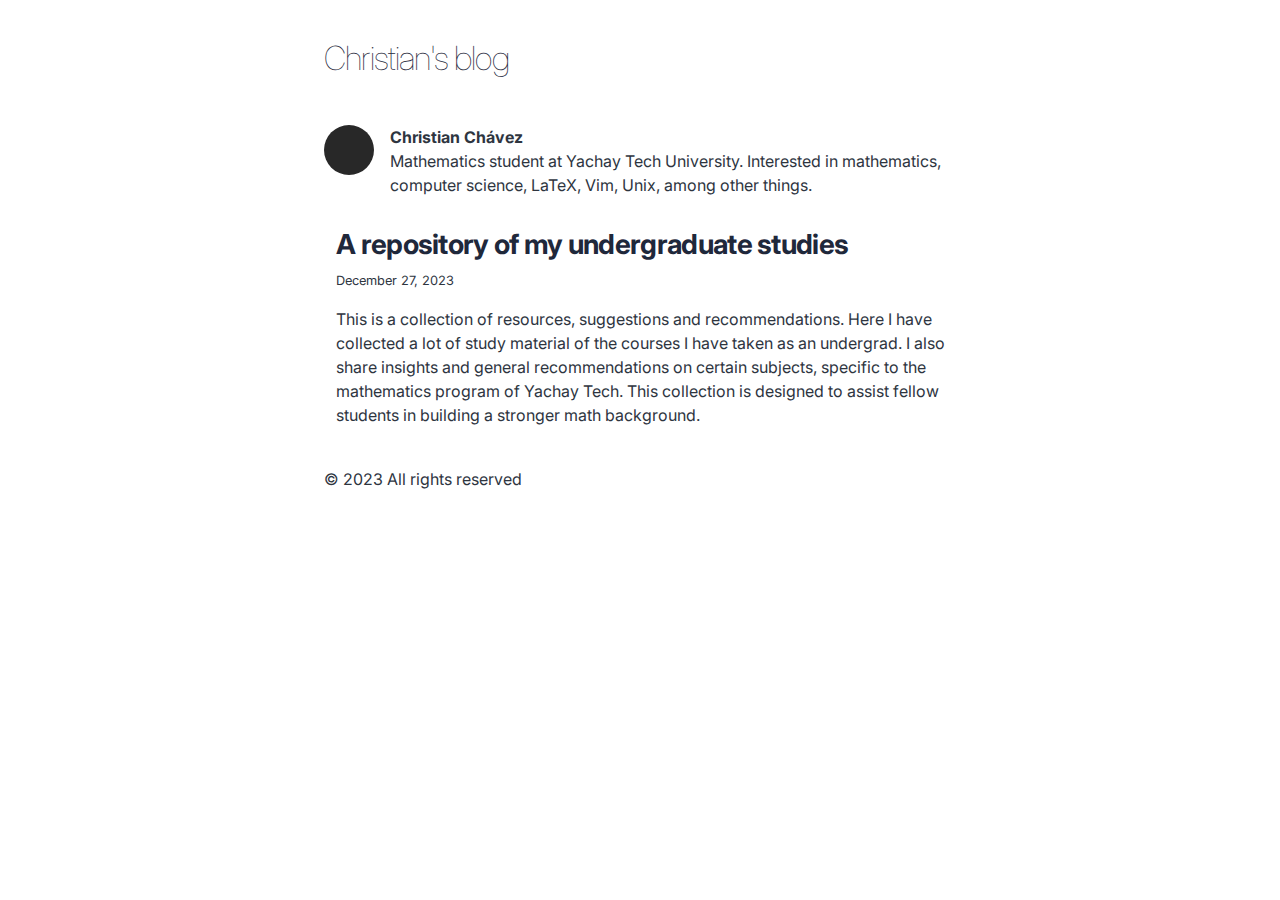
==== commit d8cee6fe: "Updates" ====
--- a/index.html
+++ b/index.html
@@ -1,8 +1,8 @@
-<!DOCTYPE html><html lang="en"><head><meta charSet="utf-8"/><meta http-equiv="x-ua-compatible" content="ie=edge"/><meta name="viewport" content="width=device-width, initial-scale=1, shrink-to-fit=no"/><meta name="generator" content="Gatsby 5.13.0"/><meta name="description" content="" data-gatsby-head="true"/><meta property="og:title" content="All posts" data-gatsby-head="true"/><meta property="og:description" content="" data-gatsby-head="true"/><meta property="og:type" content="website" data-gatsby-head="true"/><style data-href="/my-website/styles.699ed910cda319bd1aa0.css" data-identity="gatsby-global-css">@import url(https://fonts.googleapis.com/css2?family=Inter:wght@400;700&display=swap);@font-face{font-display:swap;font-family:Montserrat Variable;font-style:normal;font-weight:100 900;src:url(/my-website/static/montserrat-cyrillic-ext-wght-normal-639b3c91831427d83cd3984af014778c.woff2) format("woff2-variations");unicode-range:u+0460-052f,u+1c80-1c88,u+20b4,u+2de0-2dff,u+a640-a69f,u+fe2e-fe2f}@font-face{font-display:swap;font-family:Montserrat Variable;font-style:normal;font-weight:100 900;src:url(/my-website/static/montserrat-cyrillic-wght-normal-f41a9bc7688bda1e84508030cb5c18fe.woff2) format("woff2-variations");unicode-range:u+0301,u+0400-045f,u+0490-0491,u+04b0-04b1,u+2116}@font-face{font-display:swap;font-family:Montserrat Variable;font-style:normal;font-weight:100 900;src:url([data-uri]) format("woff2-variations");unicode-range:u+0102-0103,u+0110-0111,u+0128-0129,u+0168-0169,u+01a0-01a1,u+01af-01b0,u+0300-0301,u+0303-0304,u+0308-0309,u+0323,u+0329,u+1ea0-1ef9,u+20ab}@font-face{font-display:swap;font-family:Montserrat Variable;font-style:normal;font-weight:100 900;src:url(/my-website/static/montserrat-latin-ext-wght-normal-9f73369162c4382215d4317ba362fe1e.woff2) format("woff2-variations");unicode-range:u+0100-02af,u+0300-0301,u+0303-0304,u+0308-0309,u+0323,u+0329,u+1e??,u+2020,u+20a0-20ab,u+20ad-20cf,u+2113,u+2c60-2c7f,u+a720-a7ff}@font-face{font-display:swap;font-family:Montserrat Variable;font-style:normal;font-weight:100 900;src:url(/my-website/static/montserrat-latin-wght-normal-b66f2d18f66f15c3ac56a2f4d68b3be5.woff2) format("woff2-variations");unicode-range:u+00??,u+0131,u+0152-0153,u+02bb-02bc,u+02c6,u+02da,u+02dc,u+0300-0301,u+0303-0304,u+0308-0309,u+0323,u+0329,u+2000-206f,u+2074,u+20ac,u+2122,u+2191,u+2193,u+2212,u+2215,u+feff,u+fffd}@font-face{font-display:swap;font-family:Merriweather;font-style:normal;font-weight:400;src:url(/my-website/static/merriweather-cyrillic-ext-400-normal-2a880e22b1b888ab54652a36d43b7f16.woff2) format("woff2"),url(/my-website/static/merriweather-cyrillic-ext-400-normal-7d8546944154663cc54693d15bb31721.woff) format("woff");unicode-range:u+0460-052f,u+1c80-1c88,u+20b4,u+2de0-2dff,u+a640-a69f,u+fe2e-fe2f}@font-face{font-display:swap;font-family:Merriweather;font-style:normal;font-weight:400;src:url(/my-website/static/merriweather-cyrillic-400-normal-fde0b55efc50742fb57fbebbb11c572f.woff2) format("woff2"),url(/my-website/static/merriweather-cyrillic-400-normal-2e7c71643f6e0e4c1e73f28a7a1798e6.woff) format("woff");unicode-range:u+0301,u+0400-045f,u+0490-0491,u+04b0-04b1,u+2116}@font-face{font-display:swap;font-family:Merriweather;font-style:normal;font-weight:400;src:url([data-uri]) format("woff2"),url([data-uri]) format("woff");unicode-range:u+0102-0103,u+0110-0111,u+0128-0129,u+0168-0169,u+01a0-01a1,u+01af-01b0,u+0300-0301,u+0303-0304,u+0308-0309,u+0323,u+0329,u+1ea0-1ef9,u+20ab}@font-face{font-display:swap;font-family:Merriweather;font-style:normal;font-weight:400;src:url(/my-website/static/merriweather-latin-ext-400-normal-4657f5ab02d5923d223f96a9155a9bdc.woff2) format("woff2"),url(/my-website/static/merriweather-latin-ext-400-normal-7b1ee735b2541bc831bd57bacecc9d41.woff) format("woff");unicode-range:u+0100-02af,u+0300-0301,u+0303-0304,u+0308-0309,u+0323,u+0329,u+1e??,u+2020,u+20a0-20ab,u+20ad-20cf,u+2113,u+2c60-2c7f,u+a720-a7ff}@font-face{font-display:swap;font-family:Merriweather;font-style:normal;font-weight:400;src:url(/my-website/static/merriweather-latin-400-normal-e009f21405b4d7e893674b69deb4cf4a.woff2) format("woff2"),url(/my-website/static/merriweather-latin-400-normal-2c455928024d0ee049d896a25f9e30e1.woff) format("woff");unicode-range:u+00??,u+0131,u+0152-0153,u+02bb-02bc,u+02c6,u+02da,u+02dc,u+0300-0301,u+0303-0304,u+0308-0309,u+0323,u+0329,u+2000-206f,u+2074,u+20ac,u+2122,u+2191,u+2193,u+2212,u+2215,u+feff,u+fffd}
-/*! normalize.css v8.0.1 | MIT License | github.com/necolas/normalize.css */html{-webkit-text-size-adjust:100%;line-height:1.15}body{margin:0}main{display:block}h1{font-size:2em;margin:.67em 0}hr{box-sizing:content-box;height:0;overflow:visible}pre{font-family:monospace,monospace;font-size:1em}a{background-color:transparent}abbr[title]{border-bottom:none;text-decoration:underline;-webkit-text-decoration:underline dotted;text-decoration:underline dotted}b,strong{font-weight:bolder}code,kbd,samp{font-family:monospace,monospace;font-size:1em}small{font-size:80%}sub,sup{font-size:75%;line-height:0;position:relative;vertical-align:baseline}sub{bottom:-.25em}sup{top:-.5em}img{border-style:none}button,input,optgroup,select,textarea{font-family:inherit;font-size:100%;line-height:1.15;margin:0}button,input{overflow:visible}button,select{text-transform:none}[type=button],[type=reset],[type=submit],button{-webkit-appearance:button}[type=button]::-moz-focus-inner,[type=reset]::-moz-focus-inner,[type=submit]::-moz-focus-inner,button::-moz-focus-inner{border-style:none;padding:0}[type=button]:-moz-focusring,[type=reset]:-moz-focusring,[type=submit]:-moz-focusring,button:-moz-focusring{outline:1px dotted ButtonText}fieldset{padding:.35em .75em .625em}legend{box-sizing:border-box;color:inherit;display:table;max-width:100%;padding:0;white-space:normal}progress{vertical-align:baseline}textarea{overflow:auto}[type=checkbox],[type=radio]{box-sizing:border-box;padding:0}[type=number]::-webkit-inner-spin-button,[type=number]::-webkit-outer-spin-button{height:auto}[type=search]{-webkit-appearance:textfield;outline-offset:-2px}[type=search]::-webkit-search-decoration{-webkit-appearance:none}::-webkit-file-upload-button{-webkit-appearance:button;font:inherit}details{display:block}summary{display:list-item}[hidden]{display:none}:root{--maxWidth-none:"none";--maxWidth-xs:20rem;--maxWidth-sm:24rem;--maxWidth-md:28rem;--maxWidth-lg:32rem;--maxWidth-xl:36rem;--maxWidth-2xl:42rem;--maxWidth-3xl:48rem;--maxWidth-4xl:56rem;--maxWidth-full:"100%";--maxWidth-wrapper:var(--maxWidth-2xl);--spacing-px:"1px";--spacing-0:0;--spacing-1:0.25rem;--spacing-2:0.5rem;--spacing-3:0.75rem;--spacing-4:1rem;--spacing-5:1.25rem;--spacing-6:1.5rem;--spacing-8:2rem;--spacing-10:2.5rem;--spacing-12:3rem;--spacing-16:4rem;--spacing-20:5rem;--spacing-24:6rem;--spacing-32:8rem;--fontFamily-sans:"Inter","MontserratVariable",system-ui,-apple-system,BlinkMacSystemFont,"Segoe UI",Roboto,"Helvetica Neue",Arial,"Noto Sans",sans-serif,"Apple Color Emoji","Segoe UI Emoji","Segoe UI Symbol","Noto Color Emoji";--fontFamily-serif:"Inter","Merriweather","Georgia",Cambria,"Times New Roman",Times,serif;--font-body:var(--fontFamily-serif);--font-heading:var(--fontFamily-sans);--fontWeight-normal:400;--fontWeight-bold:700;--fontWeight-black:900;--fontSize-root:16px;--lineHeight-none:1;--lineHeight-tight:1.1;--lineHeight-normal:1.5;--lineHeight-relaxed:1.625;--fontSize-0:0.833rem;--fontSize-1:1rem;--fontSize-2:1.2rem;--fontSize-3:1.44rem;--fontSize-4:1.728rem;--fontSize-5:2.074rem;--fontSize-6:2.488rem;--fontSize-7:2.986rem;--color-primary:#1f283b;--color-text:#2e353f;--color-text-light:#4f5969;--color-heading:#1a202c;--color-heading-black:#161f31;--color-accent:#d1dce5}*,:after,:before{box-sizing:border-box}html{-webkit-font-smoothing:antialiased;-moz-osx-font-smoothing:grayscale;font-size:var(--fontSize-root);line-height:var(--lineHeight-normal)}body{color:var(--color-text);font-family:var(--font-body);font-size:var(--fontSize-1)}footer{padding:var(--spacing-6) var(--spacing-0)}hr{background:var(--color-accent);border:0;height:1px}h1,h2,h3,h4,h5,h6{font-family:var(--font-heading);letter-spacing:-.025em;line-height:var(--lineHeight-tight);margin-bottom:var(--spacing-6);margin-top:var(--spacing-12)}h2,h3,h4,h5,h6{color:var(--color-heading)}h1,h2,h3,h4,h5,h6{font-weight:var(--fontWeight-bold)}h1{color:var(--color-heading-black);font-size:var(--fontSize-6)}h2{font-size:var(--fontSize-5)}h3{font-size:var(--fontSize-4)}h4{font-size:var(--fontSize-3)}h5{font-size:var(--fontSize-2)}h6{font-size:var(--fontSize-1)}h1>a,h2>a,h3>a,h4>a,h5>a,h6>a{color:inherit;text-decoration:none}p{--baseline-multiplier:0.179;--x-height-multiplier:0.35;line-height:var(--lineHeight-normal);margin:var(--spacing-0) var(--spacing-0) var(--spacing-5) var(--spacing-0)}ol,p,ul{padding:var(--spacing-0)}ol,ul{list-style-image:none;list-style-position:outside;margin-bottom:var(--spacing-3);margin-left:var(--spacing-0);margin-right:var(--spacing-0);padding-left:var(--spacing-5)}ol li,ul li{padding-left:var(--spacing-0)}li>p,ol li,ul li{margin-bottom:calc(var(--spacing-8)/2)}li :last-child{margin-bottom:var(--spacing-0)}li>ul{margin-left:var(--spacing-8);margin-top:calc(var(--spacing-8)/2)}blockquote{border-left:var(--spacing-1) solid var(--color-primary);color:var(--color-text-light);font-size:var(--fontSize-2);font-style:italic;margin-bottom:var(--spacing-8);margin-left:calc(var(--spacing-6)*-1);margin-right:var(--spacing-8);padding:var(--spacing-0) var(--spacing-0) var(--spacing-0) var(--spacing-6)}blockquote>:last-child{margin-bottom:var(--spacing-0)}blockquote>ol,blockquote>ul{list-style-position:inside}table{border-collapse:collapse;border-spacing:.25rem;margin-bottom:var(--spacing-8);width:100%}table thead tr th{border-bottom:1px solid var(--color-accent)}a{color:#356be0}a:focus,a:hover{text-decoration:none}.global-wrapper{margin:var(--spacing-0) auto;max-width:var(--maxWidth-wrapper);padding:var(--spacing-10) var(--spacing-5)}.global-wrapper[data-is-root-path=true] .bio{margin-bottom:var(--spacing-5)}.global-header{margin-bottom:var(--spacing-12)}.main-heading{color:var(--color-primary);font-size:var(--fontSize-5);font-weight:100;margin:0}.post-list-item{margin-bottom:var(--spacing-8);margin-top:var(--spacing-8)}.post-list-item p{margin-bottom:var(--spacing-0)}.post-list-item h2{color:var(--color-primary);font-size:var(--fontSize-4);margin-bottom:var(--spacing-2);margin-top:var(--spacing-0)}.post-list-item header{margin-bottom:var(--spacing-4)}.header-link-home{font-family:var(--font-heading);font-size:var(--fontSize-2);font-weight:var(--fontWeight-bold);text-decoration:none}.bio{display:flex;margin-bottom:var(--spacing-16)}.bio p,.bio-avatar{margin-bottom:var(--spacing-0)}.bio-avatar{border-radius:100%;margin-right:var(--spacing-4);min-width:50px}.blog-post header h1{margin:var(--spacing-0) var(--spacing-0) var(--spacing-4) var(--spacing-0)}.blog-post header p{font-family:var(--font-heading);font-size:var(--fontSize-2)}.blog-post-nav ul{margin:var(--spacing-0)}.gatsby-highlight{margin-bottom:var(--spacing-8)}@media (max-width:42rem){blockquote{margin-left:var(--spacing-0);padding:var(--spacing-0) var(--spacing-0) var(--spacing-0) var(--spacing-4)}ol,ul{list-style-position:inside}}code[class*=language-],pre[class*=language-]{word-wrap:normal;background:none;color:#000;font-family:Consolas,Monaco,Andale Mono,Ubuntu Mono,monospace;font-size:1em;-webkit-hyphens:none;hyphens:none;line-height:1.5;tab-size:4;text-align:left;text-shadow:0 1px #fff;white-space:pre;word-break:normal;word-spacing:normal}code[class*=language-] ::selection,code[class*=language-]::selection,pre[class*=language-] ::selection,pre[class*=language-]::selection{background:#b3d4fc;text-shadow:none}@media print{code[class*=language-],pre[class*=language-]{text-shadow:none}}pre[class*=language-]{margin:.5em 0;overflow:auto;padding:1em}:not(pre)>code[class*=language-],pre[class*=language-]{background:#f5f2f0}:not(pre)>code[class*=language-]{border-radius:.3em;padding:.1em;white-space:normal}.token.cdata,.token.comment,.token.doctype,.token.prolog{color:#708090}.token.punctuation{color:#999}.token.namespace{opacity:.7}.token.boolean,.token.constant,.token.deleted,.token.number,.token.property,.token.symbol,.token.tag{color:#905}.token.attr-name,.token.builtin,.token.char,.token.inserted,.token.selector,.token.string{color:#690}.language-css .token.string,.style .token.string,.token.entity,.token.operator,.token.url{background:hsla(0,0%,100%,.5);color:#9a6e3a}.token.atrule,.token.attr-value,.token.keyword{color:#07a}.token.class-name,.token.function{color:#dd4a68}.token.important,.token.regex,.token.variable{color:#e90}.token.bold,.token.important{font-weight:700}.token.italic{font-style:italic}.token.entity{cursor:help}</style><style>.gatsby-image-wrapper{position:relative;overflow:hidden}.gatsby-image-wrapper picture.object-fit-polyfill{position:static!important}.gatsby-image-wrapper img{bottom:0;height:100%;left:0;margin:0;max-width:none;padding:0;position:absolute;right:0;top:0;width:100%;object-fit:cover}.gatsby-image-wrapper [data-main-image]{opacity:0;transform:translateZ(0);transition:opacity .25s linear;will-change:opacity}.gatsby-image-wrapper-constrained{display:inline-block;vertical-align:top}</style><noscript><style>.gatsby-image-wrapper noscript [data-main-image]{opacity:1!important}.gatsby-image-wrapper [data-placeholder-image]{opacity:0!important}</style></noscript><script type="module">const e="undefined"!=typeof HTMLImageElement&&"loading"in HTMLImageElement.prototype;e&&document.body.addEventListener("load",(function(e){const t=e.target;if(void 0===t.dataset.mainImage)return;if(void 0===t.dataset.gatsbyImageSsr)return;let a=null,n=t;for(;null===a&&n;)void 0!==n.parentNode.dataset.gatsbyImageWrapper&&(a=n.parentNode),n=n.parentNode;const o=a.querySelector("[data-placeholder-image]"),r=new Image;r.src=t.currentSrc,r.decode().catch((()=>{})).then((()=>{t.style.opacity=1,o&&(o.style.opacity=0,o.style.transition="opacity 500ms linear")}))}),!0);</script><link rel="alternate" type="application/rss+xml" title="Gatsby Starter Blog RSS Feed" href="/my-website/rss.xml"/><link rel="icon" href="/my-website/favicon-32x32.png?v=4a9773549091c227cd2eb82ccd9c5e3a" type="image/png"/><link rel="manifest" href="/my-website/manifest.webmanifest" crossorigin="anonymous"/><link rel="apple-touch-icon" sizes="48x48" href="/my-website/icons/icon-48x48.png?v=4a9773549091c227cd2eb82ccd9c5e3a"/><link rel="apple-touch-icon" sizes="72x72" href="/my-website/icons/icon-72x72.png?v=4a9773549091c227cd2eb82ccd9c5e3a"/><link rel="apple-touch-icon" sizes="96x96" href="/my-website/icons/icon-96x96.png?v=4a9773549091c227cd2eb82ccd9c5e3a"/><link rel="apple-touch-icon" sizes="144x144" href="/my-website/icons/icon-144x144.png?v=4a9773549091c227cd2eb82ccd9c5e3a"/><link rel="apple-touch-icon" sizes="192x192" href="/my-website/icons/icon-192x192.png?v=4a9773549091c227cd2eb82ccd9c5e3a"/><link rel="apple-touch-icon" sizes="256x256" href="/my-website/icons/icon-256x256.png?v=4a9773549091c227cd2eb82ccd9c5e3a"/><link rel="apple-touch-icon" sizes="384x384" href="/my-website/icons/icon-384x384.png?v=4a9773549091c227cd2eb82ccd9c5e3a"/><link rel="apple-touch-icon" sizes="512x512" href="/my-website/icons/icon-512x512.png?v=4a9773549091c227cd2eb82ccd9c5e3a"/><title data-gatsby-head="true">All posts | Christian&#x27;s blog</title></head><body><div id="___gatsby"><div style="outline:none" tabindex="-1" id="gatsby-focus-wrapper"><div class="global-wrapper" data-is-root-path="true"><header class="global-header"><h2 class="main-heading"><a aria-current="page" class="" href="/my-website/">Christian&#x27;s blog</a></h2></header><main><div class="bio"><div data-gatsby-image-wrapper="" style="width:50px;height:50px" class="gatsby-image-wrapper bio-avatar"><div aria-hidden="true" data-placeholder-image="" style="opacity:1;transition:opacity 500ms linear;background-color:#282828;width:50px;height:50px;position:relative"></div><picture><source type="image/avif" data-srcset="/my-website/static/5ed80d2b616651093e9976a7a8d3133d/d4bf4/profile-pic.avif 50w,/my-website/static/5ed80d2b616651093e9976a7a8d3133d/ee81f/profile-pic.avif 100w" sizes="50px"/><source type="image/webp" data-srcset="/my-website/static/5ed80d2b616651093e9976a7a8d3133d/3faea/profile-pic.webp 50w,/my-website/static/5ed80d2b616651093e9976a7a8d3133d/6a679/profile-pic.webp 100w" sizes="50px"/><img data-gatsby-image-ssr="" layout="fixed" data-main-image="" style="opacity:0" sizes="50px" decoding="async" loading="lazy" data-src="/my-website/static/5ed80d2b616651093e9976a7a8d3133d/d24ee/profile-pic.jpg" data-srcset="/my-website/static/5ed80d2b616651093e9976a7a8d3133d/d24ee/profile-pic.jpg 50w,/my-website/static/5ed80d2b616651093e9976a7a8d3133d/64618/profile-pic.jpg 100w" alt="Profile picture"/></picture><noscript><picture><source type="image/avif" srcSet="/my-website/static/5ed80d2b616651093e9976a7a8d3133d/d4bf4/profile-pic.avif 50w,/my-website/static/5ed80d2b616651093e9976a7a8d3133d/ee81f/profile-pic.avif 100w" sizes="50px"/><source type="image/webp" srcSet="/my-website/static/5ed80d2b616651093e9976a7a8d3133d/3faea/profile-pic.webp 50w,/my-website/static/5ed80d2b616651093e9976a7a8d3133d/6a679/profile-pic.webp 100w" sizes="50px"/><img data-gatsby-image-ssr="" layout="fixed" data-main-image="" style="opacity:0" sizes="50px" decoding="async" loading="lazy" src="/my-website/static/5ed80d2b616651093e9976a7a8d3133d/d24ee/profile-pic.jpg" srcSet="/my-website/static/5ed80d2b616651093e9976a7a8d3133d/d24ee/profile-pic.jpg 50w,/my-website/static/5ed80d2b616651093e9976a7a8d3133d/64618/profile-pic.jpg 100w" alt="Profile picture"/></picture></noscript><script type="module">const t="undefined"!=typeof HTMLImageElement&&"loading"in HTMLImageElement.prototype;if(t){const t=document.querySelectorAll("img[data-main-image]");for(let e of t){e.dataset.src&&(e.setAttribute("src",e.dataset.src),e.removeAttribute("data-src")),e.dataset.srcset&&(e.setAttribute("srcset",e.dataset.srcset),e.removeAttribute("data-srcset"));const t=e.parentNode.querySelectorAll("source[data-srcset]");for(let e of t)e.setAttribute("srcset",e.dataset.srcset),e.removeAttribute("data-srcset");e.complete&&(e.style.opacity=1,e.parentNode.parentNode.querySelector("[data-placeholder-image]").style.opacity=0)}}</script></div><p><strong>Christian Chávez</strong><br/>Mathematics student at Yachay Tech University. Interested in mathematics,  computer science, LaTeX, Vim, Unix, among other things.</p></div><ol style="list-style:none"><li><article class="post-list-item" itemscope="" itemType="http://schema.org/Article"><header><h2><a itemProp="url" href="/my-website/christian/"><span itemProp="headline">A repository of my undergraduate studies</span></a></h2><small>December 27, 2023</small></header><section><p itemProp="description">This is a collection of resources, suggestions and  recommendations.  Here I have collected a lot of study material of the courses I have taken as an undergrad. I also share insights and  general recommendations on certain subjects,  specific to the mathematics program of Yachay Tech. This collection is designed to assist fellow students in building a stronger math background.</p></section></article></li></ol></main><footer>© <!-- -->2023<!-- --> All rights reserved</footer></div></div><div id="gatsby-announcer" style="position:absolute;top:0;width:1px;height:1px;padding:0;overflow:hidden;clip:rect(0, 0, 0, 0);white-space:nowrap;border:0" aria-live="assertive" aria-atomic="true"></div></div><script id="gatsby-script-loader">/*<![CDATA[*/window.pagePath="/";/*]]>*/</script><!-- slice-start id="_gatsby-scripts-1" -->
+<!DOCTYPE html><html lang="en"><head><meta charSet="utf-8"/><meta http-equiv="x-ua-compatible" content="ie=edge"/><meta name="viewport" content="width=device-width, initial-scale=1, shrink-to-fit=no"/><meta name="generator" content="Gatsby 5.13.0"/><meta name="description" content="" data-gatsby-head="true"/><meta property="og:title" content="All posts" data-gatsby-head="true"/><meta property="og:description" content="" data-gatsby-head="true"/><meta property="og:type" content="website" data-gatsby-head="true"/><style data-href="/my-website/styles.81c65e9ad8222928e546.css" data-identity="gatsby-global-css">@import url(https://fonts.googleapis.com/css2?family=Inter:wght@400;700&display=swap);@font-face{font-display:swap;font-family:Montserrat Variable;font-style:normal;font-weight:100 900;src:url(/my-website/static/montserrat-cyrillic-ext-wght-normal-639b3c91831427d83cd3984af014778c.woff2) format("woff2-variations");unicode-range:u+0460-052f,u+1c80-1c88,u+20b4,u+2de0-2dff,u+a640-a69f,u+fe2e-fe2f}@font-face{font-display:swap;font-family:Montserrat Variable;font-style:normal;font-weight:100 900;src:url(/my-website/static/montserrat-cyrillic-wght-normal-f41a9bc7688bda1e84508030cb5c18fe.woff2) format("woff2-variations");unicode-range:u+0301,u+0400-045f,u+0490-0491,u+04b0-04b1,u+2116}@font-face{font-display:swap;font-family:Montserrat Variable;font-style:normal;font-weight:100 900;src:url([data-uri]) format("woff2-variations");unicode-range:u+0102-0103,u+0110-0111,u+0128-0129,u+0168-0169,u+01a0-01a1,u+01af-01b0,u+0300-0301,u+0303-0304,u+0308-0309,u+0323,u+0329,u+1ea0-1ef9,u+20ab}@font-face{font-display:swap;font-family:Montserrat Variable;font-style:normal;font-weight:100 900;src:url(/my-website/static/montserrat-latin-ext-wght-normal-9f73369162c4382215d4317ba362fe1e.woff2) format("woff2-variations");unicode-range:u+0100-02af,u+0300-0301,u+0303-0304,u+0308-0309,u+0323,u+0329,u+1e??,u+2020,u+20a0-20ab,u+20ad-20cf,u+2113,u+2c60-2c7f,u+a720-a7ff}@font-face{font-display:swap;font-family:Montserrat Variable;font-style:normal;font-weight:100 900;src:url(/my-website/static/montserrat-latin-wght-normal-b66f2d18f66f15c3ac56a2f4d68b3be5.woff2) format("woff2-variations");unicode-range:u+00??,u+0131,u+0152-0153,u+02bb-02bc,u+02c6,u+02da,u+02dc,u+0300-0301,u+0303-0304,u+0308-0309,u+0323,u+0329,u+2000-206f,u+2074,u+20ac,u+2122,u+2191,u+2193,u+2212,u+2215,u+feff,u+fffd}@font-face{font-display:swap;font-family:Merriweather;font-style:normal;font-weight:400;src:url(/my-website/static/merriweather-cyrillic-ext-400-normal-2a880e22b1b888ab54652a36d43b7f16.woff2) format("woff2"),url(/my-website/static/merriweather-cyrillic-ext-400-normal-7d8546944154663cc54693d15bb31721.woff) format("woff");unicode-range:u+0460-052f,u+1c80-1c88,u+20b4,u+2de0-2dff,u+a640-a69f,u+fe2e-fe2f}@font-face{font-display:swap;font-family:Merriweather;font-style:normal;font-weight:400;src:url(/my-website/static/merriweather-cyrillic-400-normal-fde0b55efc50742fb57fbebbb11c572f.woff2) format("woff2"),url(/my-website/static/merriweather-cyrillic-400-normal-2e7c71643f6e0e4c1e73f28a7a1798e6.woff) format("woff");unicode-range:u+0301,u+0400-045f,u+0490-0491,u+04b0-04b1,u+2116}@font-face{font-display:swap;font-family:Merriweather;font-style:normal;font-weight:400;src:url([data-uri]) format("woff2"),url([data-uri]) format("woff");unicode-range:u+0102-0103,u+0110-0111,u+0128-0129,u+0168-0169,u+01a0-01a1,u+01af-01b0,u+0300-0301,u+0303-0304,u+0308-0309,u+0323,u+0329,u+1ea0-1ef9,u+20ab}@font-face{font-display:swap;font-family:Merriweather;font-style:normal;font-weight:400;src:url(/my-website/static/merriweather-latin-ext-400-normal-4657f5ab02d5923d223f96a9155a9bdc.woff2) format("woff2"),url(/my-website/static/merriweather-latin-ext-400-normal-7b1ee735b2541bc831bd57bacecc9d41.woff) format("woff");unicode-range:u+0100-02af,u+0300-0301,u+0303-0304,u+0308-0309,u+0323,u+0329,u+1e??,u+2020,u+20a0-20ab,u+20ad-20cf,u+2113,u+2c60-2c7f,u+a720-a7ff}@font-face{font-display:swap;font-family:Merriweather;font-style:normal;font-weight:400;src:url(/my-website/static/merriweather-latin-400-normal-e009f21405b4d7e893674b69deb4cf4a.woff2) format("woff2"),url(/my-website/static/merriweather-latin-400-normal-2c455928024d0ee049d896a25f9e30e1.woff) format("woff");unicode-range:u+00??,u+0131,u+0152-0153,u+02bb-02bc,u+02c6,u+02da,u+02dc,u+0300-0301,u+0303-0304,u+0308-0309,u+0323,u+0329,u+2000-206f,u+2074,u+20ac,u+2122,u+2191,u+2193,u+2212,u+2215,u+feff,u+fffd}
+/*! normalize.css v8.0.1 | MIT License | github.com/necolas/normalize.css */html{-webkit-text-size-adjust:100%;line-height:1.15}body{margin:0}main{display:block}h1{font-size:2em;margin:.67em 0}hr{box-sizing:content-box;height:0;overflow:visible}pre{font-family:monospace,monospace;font-size:1em}a{background-color:transparent}abbr[title]{border-bottom:none;text-decoration:underline;-webkit-text-decoration:underline dotted;text-decoration:underline dotted}b,strong{font-weight:bolder}code,kbd,samp{font-family:monospace,monospace;font-size:1em}small{font-size:80%}sub,sup{font-size:75%;line-height:0;position:relative;vertical-align:baseline}sub{bottom:-.25em}sup{top:-.5em}img{border-style:none}button,input,optgroup,select,textarea{font-family:inherit;font-size:100%;line-height:1.15;margin:0}button,input{overflow:visible}button,select{text-transform:none}[type=button],[type=reset],[type=submit],button{-webkit-appearance:button}[type=button]::-moz-focus-inner,[type=reset]::-moz-focus-inner,[type=submit]::-moz-focus-inner,button::-moz-focus-inner{border-style:none;padding:0}[type=button]:-moz-focusring,[type=reset]:-moz-focusring,[type=submit]:-moz-focusring,button:-moz-focusring{outline:1px dotted ButtonText}fieldset{padding:.35em .75em .625em}legend{box-sizing:border-box;color:inherit;display:table;max-width:100%;padding:0;white-space:normal}progress{vertical-align:baseline}textarea{overflow:auto}[type=checkbox],[type=radio]{box-sizing:border-box;padding:0}[type=number]::-webkit-inner-spin-button,[type=number]::-webkit-outer-spin-button{height:auto}[type=search]{-webkit-appearance:textfield;outline-offset:-2px}[type=search]::-webkit-search-decoration{-webkit-appearance:none}::-webkit-file-upload-button{-webkit-appearance:button;font:inherit}details{display:block}summary{display:list-item}[hidden]{display:none}:root{--maxWidth-none:"none";--maxWidth-xs:20rem;--maxWidth-sm:24rem;--maxWidth-md:28rem;--maxWidth-lg:32rem;--maxWidth-xl:36rem;--maxWidth-2xl:42rem;--maxWidth-3xl:48rem;--maxWidth-4xl:56rem;--maxWidth-full:"100%";--maxWidth-wrapper:var(--maxWidth-2xl);--spacing-px:"1px";--spacing-0:0;--spacing-1:0.25rem;--spacing-2:0.5rem;--spacing-3:0.75rem;--spacing-4:1rem;--spacing-5:1.25rem;--spacing-6:1.5rem;--spacing-8:2rem;--spacing-10:2.5rem;--spacing-12:3rem;--spacing-16:4rem;--spacing-20:5rem;--spacing-24:6rem;--spacing-32:8rem;--fontFamily-sans:"Inter","MontserratVariable",system-ui,-apple-system,BlinkMacSystemFont,"Segoe UI",Roboto,"Helvetica Neue",Arial,"Noto Sans",sans-serif,"Apple Color Emoji","Segoe UI Emoji","Segoe UI Symbol","Noto Color Emoji";--fontFamily-serif:"Inter","Merriweather","Georgia",Cambria,"Times New Roman",Times,serif;--font-body:var(--fontFamily-serif);--font-heading:var(--fontFamily-sans);--fontWeight-normal:400;--fontWeight-bold:700;--fontWeight-black:900;--fontSize-root:16px;--lineHeight-none:1;--lineHeight-tight:1.1;--lineHeight-normal:1.5;--lineHeight-relaxed:1.625;--fontSize-0:0.833rem;--fontSize-1:1rem;--fontSize-2:1.2rem;--fontSize-3:1.44rem;--fontSize-4:1.728rem;--fontSize-5:2.074rem;--fontSize-6:2.488rem;--fontSize-7:2.986rem;--color-primary:#1f283b;--color-text:#2e353f;--color-text-light:#4f5969;--color-heading:#1a202c;--color-heading-black:#161f31;--color-accent:#d1dce5}*,:after,:before{box-sizing:border-box}html{-webkit-font-smoothing:antialiased;-moz-osx-font-smoothing:grayscale;font-size:var(--fontSize-root);line-height:var(--lineHeight-normal)}body{color:var(--color-text);font-family:var(--font-body);font-size:var(--fontSize-1)}footer{padding:var(--spacing-6) var(--spacing-0)}hr{background:var(--color-accent);border:0;height:1px}h1,h2,h3,h4,h5,h6{font-family:var(--font-heading);letter-spacing:-.025em;line-height:var(--lineHeight-tight);margin-bottom:var(--spacing-6);margin-top:var(--spacing-12)}h2,h3,h4,h5,h6{color:var(--color-heading)}h1,h2,h3,h4,h5,h6{font-weight:var(--fontWeight-bold)}h1{color:var(--color-heading-black);font-size:var(--fontSize-6)}h2{font-size:var(--fontSize-5)}h3{font-size:var(--fontSize-4)}h4{font-size:var(--fontSize-3)}h5{font-size:var(--fontSize-2)}h6{font-size:var(--fontSize-1)}h1>a,h2>a,h3>a,h4>a,h5>a,h6>a{color:inherit;text-decoration:none}p{--baseline-multiplier:0.179;--x-height-multiplier:0.35;line-height:var(--lineHeight-normal);margin:var(--spacing-0) var(--spacing-0) var(--spacing-5) var(--spacing-0)}ol,p,ul{padding:var(--spacing-0)}ol,ul{list-style-image:none;list-style-position:outside;margin-bottom:var(--spacing-3);margin-left:var(--spacing-0);margin-right:var(--spacing-0);padding-left:var(--spacing-3)}ol li,ul li{padding-left:var(--spacing-0)}li>p,ol li,ul li{margin-bottom:calc(var(--spacing-8)/2)}li :last-child{margin-bottom:var(--spacing-0)}li>ul{margin-left:var(--spacing-8);margin-top:calc(var(--spacing-8)/2)}blockquote{border-left:var(--spacing-1) solid var(--color-primary);color:var(--color-text-light);font-size:var(--fontSize-2);font-style:italic;margin-bottom:var(--spacing-8);margin-left:calc(var(--spacing-6)*-1);margin-right:var(--spacing-8);padding:var(--spacing-0) var(--spacing-0) var(--spacing-0) var(--spacing-6)}blockquote>:last-child{margin-bottom:var(--spacing-0)}blockquote>ol,blockquote>ul{list-style-position:inside}table{border-collapse:collapse;border-spacing:.25rem;margin-bottom:var(--spacing-8);width:100%}table thead tr th{border-bottom:1px solid var(--color-accent)}a{color:#356be0}a:focus,a:hover{text-decoration:none}.global-wrapper{margin:var(--spacing-0) auto;max-width:var(--maxWidth-wrapper);padding:var(--spacing-10) var(--spacing-5)}.global-wrapper[data-is-root-path=true] .bio{margin-bottom:var(--spacing-5)}.global-header{margin-bottom:var(--spacing-12)}.main-heading{color:var(--color-primary);font-size:var(--fontSize-5);font-weight:100;margin:0}.post-list-item{margin-bottom:var(--spacing-8);margin-top:var(--spacing-8)}.post-list-item p{margin-bottom:var(--spacing-0)}.post-list-item h2{color:var(--color-primary);font-size:var(--fontSize-4);margin-bottom:var(--spacing-2);margin-top:var(--spacing-0)}.post-list-item header{margin-bottom:var(--spacing-4)}.header-link-home{font-family:var(--font-heading);font-size:var(--fontSize-2);font-weight:var(--fontWeight-bold);text-decoration:none}.bio{display:flex;margin-bottom:var(--spacing-16)}.bio p,.bio-avatar{margin-bottom:var(--spacing-0)}.bio-avatar{border-radius:100%;margin-right:var(--spacing-4);min-width:50px}.blog-post header h1{margin:var(--spacing-0) var(--spacing-0) var(--spacing-4) var(--spacing-0)}.blog-post header p{font-family:var(--font-heading);font-size:var(--fontSize-2)}.blog-post-nav ul{margin:var(--spacing-0)}.gatsby-highlight{margin-bottom:var(--spacing-8)}@media (max-width:42rem){blockquote{margin-left:var(--spacing-0);padding:var(--spacing-0) var(--spacing-0) var(--spacing-0) var(--spacing-4)}ol,ul{list-style-position:inside}}code[class*=language-],pre[class*=language-]{word-wrap:normal;background:none;color:#000;font-family:Consolas,Monaco,Andale Mono,Ubuntu Mono,monospace;font-size:1em;-webkit-hyphens:none;hyphens:none;line-height:1.5;tab-size:4;text-align:left;text-shadow:0 1px #fff;white-space:pre;word-break:normal;word-spacing:normal}code[class*=language-] ::selection,code[class*=language-]::selection,pre[class*=language-] ::selection,pre[class*=language-]::selection{background:#b3d4fc;text-shadow:none}@media print{code[class*=language-],pre[class*=language-]{text-shadow:none}}pre[class*=language-]{margin:.5em 0;overflow:auto;padding:1em}:not(pre)>code[class*=language-],pre[class*=language-]{background:#f5f2f0}:not(pre)>code[class*=language-]{border-radius:.3em;padding:.1em;white-space:normal}.token.cdata,.token.comment,.token.doctype,.token.prolog{color:#708090}.token.punctuation{color:#999}.token.namespace{opacity:.7}.token.boolean,.token.constant,.token.deleted,.token.number,.token.property,.token.symbol,.token.tag{color:#905}.token.attr-name,.token.builtin,.token.char,.token.inserted,.token.selector,.token.string{color:#690}.language-css .token.string,.style .token.string,.token.entity,.token.operator,.token.url{background:hsla(0,0%,100%,.5);color:#9a6e3a}.token.atrule,.token.attr-value,.token.keyword{color:#07a}.token.class-name,.token.function{color:#dd4a68}.token.important,.token.regex,.token.variable{color:#e90}.token.bold,.token.important{font-weight:700}.token.italic{font-style:italic}.token.entity{cursor:help}</style><style>.gatsby-image-wrapper{position:relative;overflow:hidden}.gatsby-image-wrapper picture.object-fit-polyfill{position:static!important}.gatsby-image-wrapper img{bottom:0;height:100%;left:0;margin:0;max-width:none;padding:0;position:absolute;right:0;top:0;width:100%;object-fit:cover}.gatsby-image-wrapper [data-main-image]{opacity:0;transform:translateZ(0);transition:opacity .25s linear;will-change:opacity}.gatsby-image-wrapper-constrained{display:inline-block;vertical-align:top}</style><noscript><style>.gatsby-image-wrapper noscript [data-main-image]{opacity:1!important}.gatsby-image-wrapper [data-placeholder-image]{opacity:0!important}</style></noscript><script type="module">const e="undefined"!=typeof HTMLImageElement&&"loading"in HTMLImageElement.prototype;e&&document.body.addEventListener("load",(function(e){const t=e.target;if(void 0===t.dataset.mainImage)return;if(void 0===t.dataset.gatsbyImageSsr)return;let a=null,n=t;for(;null===a&&n;)void 0!==n.parentNode.dataset.gatsbyImageWrapper&&(a=n.parentNode),n=n.parentNode;const o=a.querySelector("[data-placeholder-image]"),r=new Image;r.src=t.currentSrc,r.decode().catch((()=>{})).then((()=>{t.style.opacity=1,o&&(o.style.opacity=0,o.style.transition="opacity 500ms linear")}))}),!0);</script><link rel="alternate" type="application/rss+xml" title="Gatsby Starter Blog RSS Feed" href="/my-website/rss.xml"/><link rel="icon" href="/my-website/favicon-32x32.png?v=4a9773549091c227cd2eb82ccd9c5e3a" type="image/png"/><link rel="manifest" href="/my-website/manifest.webmanifest" crossorigin="anonymous"/><link rel="apple-touch-icon" sizes="48x48" href="/my-website/icons/icon-48x48.png?v=4a9773549091c227cd2eb82ccd9c5e3a"/><link rel="apple-touch-icon" sizes="72x72" href="/my-website/icons/icon-72x72.png?v=4a9773549091c227cd2eb82ccd9c5e3a"/><link rel="apple-touch-icon" sizes="96x96" href="/my-website/icons/icon-96x96.png?v=4a9773549091c227cd2eb82ccd9c5e3a"/><link rel="apple-touch-icon" sizes="144x144" href="/my-website/icons/icon-144x144.png?v=4a9773549091c227cd2eb82ccd9c5e3a"/><link rel="apple-touch-icon" sizes="192x192" href="/my-website/icons/icon-192x192.png?v=4a9773549091c227cd2eb82ccd9c5e3a"/><link rel="apple-touch-icon" sizes="256x256" href="/my-website/icons/icon-256x256.png?v=4a9773549091c227cd2eb82ccd9c5e3a"/><link rel="apple-touch-icon" sizes="384x384" href="/my-website/icons/icon-384x384.png?v=4a9773549091c227cd2eb82ccd9c5e3a"/><link rel="apple-touch-icon" sizes="512x512" href="/my-website/icons/icon-512x512.png?v=4a9773549091c227cd2eb82ccd9c5e3a"/><title data-gatsby-head="true">All posts | Christian&#x27;s blog</title></head><body><div id="___gatsby"><div style="outline:none" tabindex="-1" id="gatsby-focus-wrapper"><div class="global-wrapper" data-is-root-path="true"><header class="global-header"><h2 class="main-heading"><a aria-current="page" class="" href="/my-website/">Christian&#x27;s blog</a></h2></header><main><div class="bio"><div data-gatsby-image-wrapper="" style="width:50px;height:50px" class="gatsby-image-wrapper bio-avatar"><div aria-hidden="true" data-placeholder-image="" style="opacity:1;transition:opacity 500ms linear;background-color:#282828;width:50px;height:50px;position:relative"></div><picture><source type="image/avif" data-srcset="/my-website/static/5ed80d2b616651093e9976a7a8d3133d/d4bf4/profile-pic.avif 50w,/my-website/static/5ed80d2b616651093e9976a7a8d3133d/ee81f/profile-pic.avif 100w" sizes="50px"/><source type="image/webp" data-srcset="/my-website/static/5ed80d2b616651093e9976a7a8d3133d/3faea/profile-pic.webp 50w,/my-website/static/5ed80d2b616651093e9976a7a8d3133d/6a679/profile-pic.webp 100w" sizes="50px"/><img data-gatsby-image-ssr="" layout="fixed" data-main-image="" style="opacity:0" sizes="50px" decoding="async" loading="lazy" data-src="/my-website/static/5ed80d2b616651093e9976a7a8d3133d/d24ee/profile-pic.jpg" data-srcset="/my-website/static/5ed80d2b616651093e9976a7a8d3133d/d24ee/profile-pic.jpg 50w,/my-website/static/5ed80d2b616651093e9976a7a8d3133d/64618/profile-pic.jpg 100w" alt="Profile picture"/></picture><noscript><picture><source type="image/avif" srcSet="/my-website/static/5ed80d2b616651093e9976a7a8d3133d/d4bf4/profile-pic.avif 50w,/my-website/static/5ed80d2b616651093e9976a7a8d3133d/ee81f/profile-pic.avif 100w" sizes="50px"/><source type="image/webp" srcSet="/my-website/static/5ed80d2b616651093e9976a7a8d3133d/3faea/profile-pic.webp 50w,/my-website/static/5ed80d2b616651093e9976a7a8d3133d/6a679/profile-pic.webp 100w" sizes="50px"/><img data-gatsby-image-ssr="" layout="fixed" data-main-image="" style="opacity:0" sizes="50px" decoding="async" loading="lazy" src="/my-website/static/5ed80d2b616651093e9976a7a8d3133d/d24ee/profile-pic.jpg" srcSet="/my-website/static/5ed80d2b616651093e9976a7a8d3133d/d24ee/profile-pic.jpg 50w,/my-website/static/5ed80d2b616651093e9976a7a8d3133d/64618/profile-pic.jpg 100w" alt="Profile picture"/></picture></noscript><script type="module">const t="undefined"!=typeof HTMLImageElement&&"loading"in HTMLImageElement.prototype;if(t){const t=document.querySelectorAll("img[data-main-image]");for(let e of t){e.dataset.src&&(e.setAttribute("src",e.dataset.src),e.removeAttribute("data-src")),e.dataset.srcset&&(e.setAttribute("srcset",e.dataset.srcset),e.removeAttribute("data-srcset"));const t=e.parentNode.querySelectorAll("source[data-srcset]");for(let e of t)e.setAttribute("srcset",e.dataset.srcset),e.removeAttribute("data-srcset");e.complete&&(e.style.opacity=1,e.parentNode.parentNode.querySelector("[data-placeholder-image]").style.opacity=0)}}</script></div><p><strong>Christian Chávez</strong><br/>Mathematics student at Yachay Tech University. Interested in mathematics,  computer science, LaTeX, Vim, Unix, among other things.</p></div><ol style="list-style:none"><li><article class="post-list-item" itemscope="" itemType="http://schema.org/Article"><header><h2><a itemProp="url" href="/my-website/christian/"><span itemProp="headline">A repository of my undergraduate studies</span></a></h2><small>December 27, 2023</small></header><section><p itemProp="description">This is a collection of resources, suggestions and  recommendations.  Here I have collected a lot of study material of the courses I have taken as an undergrad. I also share insights and  general recommendations on certain subjects,  specific to the mathematics program of Yachay Tech. This collection is designed to assist fellow students in building a stronger math background.</p></section></article></li></ol></main><footer>© <!-- -->2023<!-- --> All rights reserved</footer></div></div><div id="gatsby-announcer" style="position:absolute;top:0;width:1px;height:1px;padding:0;overflow:hidden;clip:rect(0, 0, 0, 0);white-space:nowrap;border:0" aria-live="assertive" aria-atomic="true"></div></div><script id="gatsby-script-loader">/*<![CDATA[*/window.pagePath="/";/*]]>*/</script><!-- slice-start id="_gatsby-scripts-1" -->
           <script
             id="gatsby-chunk-mapping"
           >
             window.___chunkMapping="{\"app\":[\"/app-dd144e1115a8e671bd69.js\"],\"component---src-pages-404-js\":[\"/component---src-pages-404-js-94081ae32bae7f77c155.js\"],\"component---src-pages-index-js\":[\"/component---src-pages-index-js-350e9b4aa85349fee1e3.js\"],\"component---src-pages-using-typescript-tsx\":[\"/component---src-pages-using-typescript-tsx-d6193605e7526d203f42.js\"],\"component---src-templates-blog-post-js\":[\"/component---src-templates-blog-post-js-c66e12eb4b10a9ee344e.js\"]}";
           </script>
-        <script>window.___webpackCompilationHash="67d29cb4783a2588e116";</script><script src="/my-website/webpack-runtime-0ed0d8dbd1d51c921fcf.js" async></script><script src="/my-website/framework-195f9a31e5a4e6cebf51.js" async></script><script src="/my-website/app-dd144e1115a8e671bd69.js" async></script><!-- slice-end id="_gatsby-scripts-1" --></body></html>+        <script>window.___webpackCompilationHash="87e2c322b05eb87b580b";</script><script src="/my-website/webpack-runtime-c36221636a3ef94c60e1.js" async></script><script src="/my-website/framework-195f9a31e5a4e6cebf51.js" async></script><script src="/my-website/app-dd144e1115a8e671bd69.js" async></script><!-- slice-end id="_gatsby-scripts-1" --></body></html>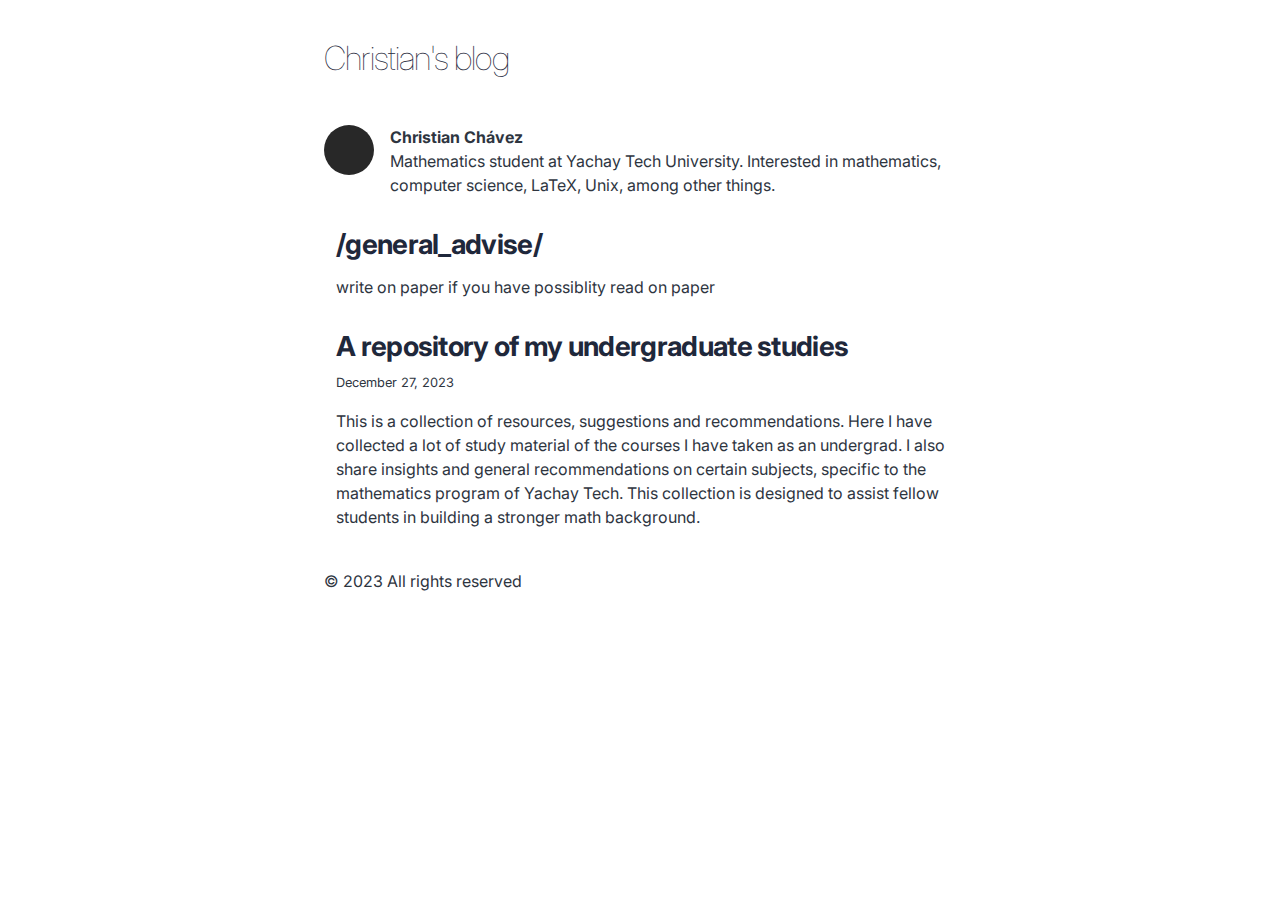
==== commit ea16c6a7: "Updates" ====
--- a/index.html
+++ b/index.html
@@ -1,8 +1,8 @@
 <!DOCTYPE html><html lang="en"><head><meta charSet="utf-8"/><meta http-equiv="x-ua-compatible" content="ie=edge"/><meta name="viewport" content="width=device-width, initial-scale=1, shrink-to-fit=no"/><meta name="generator" content="Gatsby 5.13.0"/><meta name="description" content="" data-gatsby-head="true"/><meta property="og:title" content="All posts" data-gatsby-head="true"/><meta property="og:description" content="" data-gatsby-head="true"/><meta property="og:type" content="website" data-gatsby-head="true"/><style data-href="/my-website/styles.81c65e9ad8222928e546.css" data-identity="gatsby-global-css">@import url(https://fonts.googleapis.com/css2?family=Inter:wght@400;700&display=swap);@font-face{font-display:swap;font-family:Montserrat Variable;font-style:normal;font-weight:100 900;src:url(/my-website/static/montserrat-cyrillic-ext-wght-normal-639b3c91831427d83cd3984af014778c.woff2) format("woff2-variations");unicode-range:u+0460-052f,u+1c80-1c88,u+20b4,u+2de0-2dff,u+a640-a69f,u+fe2e-fe2f}@font-face{font-display:swap;font-family:Montserrat Variable;font-style:normal;font-weight:100 900;src:url(/my-website/static/montserrat-cyrillic-wght-normal-f41a9bc7688bda1e84508030cb5c18fe.woff2) format("woff2-variations");unicode-range:u+0301,u+0400-045f,u+0490-0491,u+04b0-04b1,u+2116}@font-face{font-display:swap;font-family:Montserrat Variable;font-style:normal;font-weight:100 900;src:url([data-uri]) format("woff2-variations");unicode-range:u+0102-0103,u+0110-0111,u+0128-0129,u+0168-0169,u+01a0-01a1,u+01af-01b0,u+0300-0301,u+0303-0304,u+0308-0309,u+0323,u+0329,u+1ea0-1ef9,u+20ab}@font-face{font-display:swap;font-family:Montserrat Variable;font-style:normal;font-weight:100 900;src:url(/my-website/static/montserrat-latin-ext-wght-normal-9f73369162c4382215d4317ba362fe1e.woff2) format("woff2-variations");unicode-range:u+0100-02af,u+0300-0301,u+0303-0304,u+0308-0309,u+0323,u+0329,u+1e??,u+2020,u+20a0-20ab,u+20ad-20cf,u+2113,u+2c60-2c7f,u+a720-a7ff}@font-face{font-display:swap;font-family:Montserrat Variable;font-style:normal;font-weight:100 900;src:url(/my-website/static/montserrat-latin-wght-normal-b66f2d18f66f15c3ac56a2f4d68b3be5.woff2) format("woff2-variations");unicode-range:u+00??,u+0131,u+0152-0153,u+02bb-02bc,u+02c6,u+02da,u+02dc,u+0300-0301,u+0303-0304,u+0308-0309,u+0323,u+0329,u+2000-206f,u+2074,u+20ac,u+2122,u+2191,u+2193,u+2212,u+2215,u+feff,u+fffd}@font-face{font-display:swap;font-family:Merriweather;font-style:normal;font-weight:400;src:url(/my-website/static/merriweather-cyrillic-ext-400-normal-2a880e22b1b888ab54652a36d43b7f16.woff2) format("woff2"),url(/my-website/static/merriweather-cyrillic-ext-400-normal-7d8546944154663cc54693d15bb31721.woff) format("woff");unicode-range:u+0460-052f,u+1c80-1c88,u+20b4,u+2de0-2dff,u+a640-a69f,u+fe2e-fe2f}@font-face{font-display:swap;font-family:Merriweather;font-style:normal;font-weight:400;src:url(/my-website/static/merriweather-cyrillic-400-normal-fde0b55efc50742fb57fbebbb11c572f.woff2) format("woff2"),url(/my-website/static/merriweather-cyrillic-400-normal-2e7c71643f6e0e4c1e73f28a7a1798e6.woff) format("woff");unicode-range:u+0301,u+0400-045f,u+0490-0491,u+04b0-04b1,u+2116}@font-face{font-display:swap;font-family:Merriweather;font-style:normal;font-weight:400;src:url([data-uri]) format("woff2"),url([data-uri]) format("woff");unicode-range:u+0102-0103,u+0110-0111,u+0128-0129,u+0168-0169,u+01a0-01a1,u+01af-01b0,u+0300-0301,u+0303-0304,u+0308-0309,u+0323,u+0329,u+1ea0-1ef9,u+20ab}@font-face{font-display:swap;font-family:Merriweather;font-style:normal;font-weight:400;src:url(/my-website/static/merriweather-latin-ext-400-normal-4657f5ab02d5923d223f96a9155a9bdc.woff2) format("woff2"),url(/my-website/static/merriweather-latin-ext-400-normal-7b1ee735b2541bc831bd57bacecc9d41.woff) format("woff");unicode-range:u+0100-02af,u+0300-0301,u+0303-0304,u+0308-0309,u+0323,u+0329,u+1e??,u+2020,u+20a0-20ab,u+20ad-20cf,u+2113,u+2c60-2c7f,u+a720-a7ff}@font-face{font-display:swap;font-family:Merriweather;font-style:normal;font-weight:400;src:url(/my-website/static/merriweather-latin-400-normal-e009f21405b4d7e893674b69deb4cf4a.woff2) format("woff2"),url(/my-website/static/merriweather-latin-400-normal-2c455928024d0ee049d896a25f9e30e1.woff) format("woff");unicode-range:u+00??,u+0131,u+0152-0153,u+02bb-02bc,u+02c6,u+02da,u+02dc,u+0300-0301,u+0303-0304,u+0308-0309,u+0323,u+0329,u+2000-206f,u+2074,u+20ac,u+2122,u+2191,u+2193,u+2212,u+2215,u+feff,u+fffd}
-/*! normalize.css v8.0.1 | MIT License | github.com/necolas/normalize.css */html{-webkit-text-size-adjust:100%;line-height:1.15}body{margin:0}main{display:block}h1{font-size:2em;margin:.67em 0}hr{box-sizing:content-box;height:0;overflow:visible}pre{font-family:monospace,monospace;font-size:1em}a{background-color:transparent}abbr[title]{border-bottom:none;text-decoration:underline;-webkit-text-decoration:underline dotted;text-decoration:underline dotted}b,strong{font-weight:bolder}code,kbd,samp{font-family:monospace,monospace;font-size:1em}small{font-size:80%}sub,sup{font-size:75%;line-height:0;position:relative;vertical-align:baseline}sub{bottom:-.25em}sup{top:-.5em}img{border-style:none}button,input,optgroup,select,textarea{font-family:inherit;font-size:100%;line-height:1.15;margin:0}button,input{overflow:visible}button,select{text-transform:none}[type=button],[type=reset],[type=submit],button{-webkit-appearance:button}[type=button]::-moz-focus-inner,[type=reset]::-moz-focus-inner,[type=submit]::-moz-focus-inner,button::-moz-focus-inner{border-style:none;padding:0}[type=button]:-moz-focusring,[type=reset]:-moz-focusring,[type=submit]:-moz-focusring,button:-moz-focusring{outline:1px dotted ButtonText}fieldset{padding:.35em .75em .625em}legend{box-sizing:border-box;color:inherit;display:table;max-width:100%;padding:0;white-space:normal}progress{vertical-align:baseline}textarea{overflow:auto}[type=checkbox],[type=radio]{box-sizing:border-box;padding:0}[type=number]::-webkit-inner-spin-button,[type=number]::-webkit-outer-spin-button{height:auto}[type=search]{-webkit-appearance:textfield;outline-offset:-2px}[type=search]::-webkit-search-decoration{-webkit-appearance:none}::-webkit-file-upload-button{-webkit-appearance:button;font:inherit}details{display:block}summary{display:list-item}[hidden]{display:none}:root{--maxWidth-none:"none";--maxWidth-xs:20rem;--maxWidth-sm:24rem;--maxWidth-md:28rem;--maxWidth-lg:32rem;--maxWidth-xl:36rem;--maxWidth-2xl:42rem;--maxWidth-3xl:48rem;--maxWidth-4xl:56rem;--maxWidth-full:"100%";--maxWidth-wrapper:var(--maxWidth-2xl);--spacing-px:"1px";--spacing-0:0;--spacing-1:0.25rem;--spacing-2:0.5rem;--spacing-3:0.75rem;--spacing-4:1rem;--spacing-5:1.25rem;--spacing-6:1.5rem;--spacing-8:2rem;--spacing-10:2.5rem;--spacing-12:3rem;--spacing-16:4rem;--spacing-20:5rem;--spacing-24:6rem;--spacing-32:8rem;--fontFamily-sans:"Inter","MontserratVariable",system-ui,-apple-system,BlinkMacSystemFont,"Segoe UI",Roboto,"Helvetica Neue",Arial,"Noto Sans",sans-serif,"Apple Color Emoji","Segoe UI Emoji","Segoe UI Symbol","Noto Color Emoji";--fontFamily-serif:"Inter","Merriweather","Georgia",Cambria,"Times New Roman",Times,serif;--font-body:var(--fontFamily-serif);--font-heading:var(--fontFamily-sans);--fontWeight-normal:400;--fontWeight-bold:700;--fontWeight-black:900;--fontSize-root:16px;--lineHeight-none:1;--lineHeight-tight:1.1;--lineHeight-normal:1.5;--lineHeight-relaxed:1.625;--fontSize-0:0.833rem;--fontSize-1:1rem;--fontSize-2:1.2rem;--fontSize-3:1.44rem;--fontSize-4:1.728rem;--fontSize-5:2.074rem;--fontSize-6:2.488rem;--fontSize-7:2.986rem;--color-primary:#1f283b;--color-text:#2e353f;--color-text-light:#4f5969;--color-heading:#1a202c;--color-heading-black:#161f31;--color-accent:#d1dce5}*,:after,:before{box-sizing:border-box}html{-webkit-font-smoothing:antialiased;-moz-osx-font-smoothing:grayscale;font-size:var(--fontSize-root);line-height:var(--lineHeight-normal)}body{color:var(--color-text);font-family:var(--font-body);font-size:var(--fontSize-1)}footer{padding:var(--spacing-6) var(--spacing-0)}hr{background:var(--color-accent);border:0;height:1px}h1,h2,h3,h4,h5,h6{font-family:var(--font-heading);letter-spacing:-.025em;line-height:var(--lineHeight-tight);margin-bottom:var(--spacing-6);margin-top:var(--spacing-12)}h2,h3,h4,h5,h6{color:var(--color-heading)}h1,h2,h3,h4,h5,h6{font-weight:var(--fontWeight-bold)}h1{color:var(--color-heading-black);font-size:var(--fontSize-6)}h2{font-size:var(--fontSize-5)}h3{font-size:var(--fontSize-4)}h4{font-size:var(--fontSize-3)}h5{font-size:var(--fontSize-2)}h6{font-size:var(--fontSize-1)}h1>a,h2>a,h3>a,h4>a,h5>a,h6>a{color:inherit;text-decoration:none}p{--baseline-multiplier:0.179;--x-height-multiplier:0.35;line-height:var(--lineHeight-normal);margin:var(--spacing-0) var(--spacing-0) var(--spacing-5) var(--spacing-0)}ol,p,ul{padding:var(--spacing-0)}ol,ul{list-style-image:none;list-style-position:outside;margin-bottom:var(--spacing-3);margin-left:var(--spacing-0);margin-right:var(--spacing-0);padding-left:var(--spacing-3)}ol li,ul li{padding-left:var(--spacing-0)}li>p,ol li,ul li{margin-bottom:calc(var(--spacing-8)/2)}li :last-child{margin-bottom:var(--spacing-0)}li>ul{margin-left:var(--spacing-8);margin-top:calc(var(--spacing-8)/2)}blockquote{border-left:var(--spacing-1) solid var(--color-primary);color:var(--color-text-light);font-size:var(--fontSize-2);font-style:italic;margin-bottom:var(--spacing-8);margin-left:calc(var(--spacing-6)*-1);margin-right:var(--spacing-8);padding:var(--spacing-0) var(--spacing-0) var(--spacing-0) var(--spacing-6)}blockquote>:last-child{margin-bottom:var(--spacing-0)}blockquote>ol,blockquote>ul{list-style-position:inside}table{border-collapse:collapse;border-spacing:.25rem;margin-bottom:var(--spacing-8);width:100%}table thead tr th{border-bottom:1px solid var(--color-accent)}a{color:#356be0}a:focus,a:hover{text-decoration:none}.global-wrapper{margin:var(--spacing-0) auto;max-width:var(--maxWidth-wrapper);padding:var(--spacing-10) var(--spacing-5)}.global-wrapper[data-is-root-path=true] .bio{margin-bottom:var(--spacing-5)}.global-header{margin-bottom:var(--spacing-12)}.main-heading{color:var(--color-primary);font-size:var(--fontSize-5);font-weight:100;margin:0}.post-list-item{margin-bottom:var(--spacing-8);margin-top:var(--spacing-8)}.post-list-item p{margin-bottom:var(--spacing-0)}.post-list-item h2{color:var(--color-primary);font-size:var(--fontSize-4);margin-bottom:var(--spacing-2);margin-top:var(--spacing-0)}.post-list-item header{margin-bottom:var(--spacing-4)}.header-link-home{font-family:var(--font-heading);font-size:var(--fontSize-2);font-weight:var(--fontWeight-bold);text-decoration:none}.bio{display:flex;margin-bottom:var(--spacing-16)}.bio p,.bio-avatar{margin-bottom:var(--spacing-0)}.bio-avatar{border-radius:100%;margin-right:var(--spacing-4);min-width:50px}.blog-post header h1{margin:var(--spacing-0) var(--spacing-0) var(--spacing-4) var(--spacing-0)}.blog-post header p{font-family:var(--font-heading);font-size:var(--fontSize-2)}.blog-post-nav ul{margin:var(--spacing-0)}.gatsby-highlight{margin-bottom:var(--spacing-8)}@media (max-width:42rem){blockquote{margin-left:var(--spacing-0);padding:var(--spacing-0) var(--spacing-0) var(--spacing-0) var(--spacing-4)}ol,ul{list-style-position:inside}}code[class*=language-],pre[class*=language-]{word-wrap:normal;background:none;color:#000;font-family:Consolas,Monaco,Andale Mono,Ubuntu Mono,monospace;font-size:1em;-webkit-hyphens:none;hyphens:none;line-height:1.5;tab-size:4;text-align:left;text-shadow:0 1px #fff;white-space:pre;word-break:normal;word-spacing:normal}code[class*=language-] ::selection,code[class*=language-]::selection,pre[class*=language-] ::selection,pre[class*=language-]::selection{background:#b3d4fc;text-shadow:none}@media print{code[class*=language-],pre[class*=language-]{text-shadow:none}}pre[class*=language-]{margin:.5em 0;overflow:auto;padding:1em}:not(pre)>code[class*=language-],pre[class*=language-]{background:#f5f2f0}:not(pre)>code[class*=language-]{border-radius:.3em;padding:.1em;white-space:normal}.token.cdata,.token.comment,.token.doctype,.token.prolog{color:#708090}.token.punctuation{color:#999}.token.namespace{opacity:.7}.token.boolean,.token.constant,.token.deleted,.token.number,.token.property,.token.symbol,.token.tag{color:#905}.token.attr-name,.token.builtin,.token.char,.token.inserted,.token.selector,.token.string{color:#690}.language-css .token.string,.style .token.string,.token.entity,.token.operator,.token.url{background:hsla(0,0%,100%,.5);color:#9a6e3a}.token.atrule,.token.attr-value,.token.keyword{color:#07a}.token.class-name,.token.function{color:#dd4a68}.token.important,.token.regex,.token.variable{color:#e90}.token.bold,.token.important{font-weight:700}.token.italic{font-style:italic}.token.entity{cursor:help}</style><style>.gatsby-image-wrapper{position:relative;overflow:hidden}.gatsby-image-wrapper picture.object-fit-polyfill{position:static!important}.gatsby-image-wrapper img{bottom:0;height:100%;left:0;margin:0;max-width:none;padding:0;position:absolute;right:0;top:0;width:100%;object-fit:cover}.gatsby-image-wrapper [data-main-image]{opacity:0;transform:translateZ(0);transition:opacity .25s linear;will-change:opacity}.gatsby-image-wrapper-constrained{display:inline-block;vertical-align:top}</style><noscript><style>.gatsby-image-wrapper noscript [data-main-image]{opacity:1!important}.gatsby-image-wrapper [data-placeholder-image]{opacity:0!important}</style></noscript><script type="module">const e="undefined"!=typeof HTMLImageElement&&"loading"in HTMLImageElement.prototype;e&&document.body.addEventListener("load",(function(e){const t=e.target;if(void 0===t.dataset.mainImage)return;if(void 0===t.dataset.gatsbyImageSsr)return;let a=null,n=t;for(;null===a&&n;)void 0!==n.parentNode.dataset.gatsbyImageWrapper&&(a=n.parentNode),n=n.parentNode;const o=a.querySelector("[data-placeholder-image]"),r=new Image;r.src=t.currentSrc,r.decode().catch((()=>{})).then((()=>{t.style.opacity=1,o&&(o.style.opacity=0,o.style.transition="opacity 500ms linear")}))}),!0);</script><link rel="alternate" type="application/rss+xml" title="Gatsby Starter Blog RSS Feed" href="/my-website/rss.xml"/><link rel="icon" href="/my-website/favicon-32x32.png?v=4a9773549091c227cd2eb82ccd9c5e3a" type="image/png"/><link rel="manifest" href="/my-website/manifest.webmanifest" crossorigin="anonymous"/><link rel="apple-touch-icon" sizes="48x48" href="/my-website/icons/icon-48x48.png?v=4a9773549091c227cd2eb82ccd9c5e3a"/><link rel="apple-touch-icon" sizes="72x72" href="/my-website/icons/icon-72x72.png?v=4a9773549091c227cd2eb82ccd9c5e3a"/><link rel="apple-touch-icon" sizes="96x96" href="/my-website/icons/icon-96x96.png?v=4a9773549091c227cd2eb82ccd9c5e3a"/><link rel="apple-touch-icon" sizes="144x144" href="/my-website/icons/icon-144x144.png?v=4a9773549091c227cd2eb82ccd9c5e3a"/><link rel="apple-touch-icon" sizes="192x192" href="/my-website/icons/icon-192x192.png?v=4a9773549091c227cd2eb82ccd9c5e3a"/><link rel="apple-touch-icon" sizes="256x256" href="/my-website/icons/icon-256x256.png?v=4a9773549091c227cd2eb82ccd9c5e3a"/><link rel="apple-touch-icon" sizes="384x384" href="/my-website/icons/icon-384x384.png?v=4a9773549091c227cd2eb82ccd9c5e3a"/><link rel="apple-touch-icon" sizes="512x512" href="/my-website/icons/icon-512x512.png?v=4a9773549091c227cd2eb82ccd9c5e3a"/><title data-gatsby-head="true">All posts | Christian&#x27;s blog</title></head><body><div id="___gatsby"><div style="outline:none" tabindex="-1" id="gatsby-focus-wrapper"><div class="global-wrapper" data-is-root-path="true"><header class="global-header"><h2 class="main-heading"><a aria-current="page" class="" href="/my-website/">Christian&#x27;s blog</a></h2></header><main><div class="bio"><div data-gatsby-image-wrapper="" style="width:50px;height:50px" class="gatsby-image-wrapper bio-avatar"><div aria-hidden="true" data-placeholder-image="" style="opacity:1;transition:opacity 500ms linear;background-color:#282828;width:50px;height:50px;position:relative"></div><picture><source type="image/avif" data-srcset="/my-website/static/5ed80d2b616651093e9976a7a8d3133d/d4bf4/profile-pic.avif 50w,/my-website/static/5ed80d2b616651093e9976a7a8d3133d/ee81f/profile-pic.avif 100w" sizes="50px"/><source type="image/webp" data-srcset="/my-website/static/5ed80d2b616651093e9976a7a8d3133d/3faea/profile-pic.webp 50w,/my-website/static/5ed80d2b616651093e9976a7a8d3133d/6a679/profile-pic.webp 100w" sizes="50px"/><img data-gatsby-image-ssr="" layout="fixed" data-main-image="" style="opacity:0" sizes="50px" decoding="async" loading="lazy" data-src="/my-website/static/5ed80d2b616651093e9976a7a8d3133d/d24ee/profile-pic.jpg" data-srcset="/my-website/static/5ed80d2b616651093e9976a7a8d3133d/d24ee/profile-pic.jpg 50w,/my-website/static/5ed80d2b616651093e9976a7a8d3133d/64618/profile-pic.jpg 100w" alt="Profile picture"/></picture><noscript><picture><source type="image/avif" srcSet="/my-website/static/5ed80d2b616651093e9976a7a8d3133d/d4bf4/profile-pic.avif 50w,/my-website/static/5ed80d2b616651093e9976a7a8d3133d/ee81f/profile-pic.avif 100w" sizes="50px"/><source type="image/webp" srcSet="/my-website/static/5ed80d2b616651093e9976a7a8d3133d/3faea/profile-pic.webp 50w,/my-website/static/5ed80d2b616651093e9976a7a8d3133d/6a679/profile-pic.webp 100w" sizes="50px"/><img data-gatsby-image-ssr="" layout="fixed" data-main-image="" style="opacity:0" sizes="50px" decoding="async" loading="lazy" src="/my-website/static/5ed80d2b616651093e9976a7a8d3133d/d24ee/profile-pic.jpg" srcSet="/my-website/static/5ed80d2b616651093e9976a7a8d3133d/d24ee/profile-pic.jpg 50w,/my-website/static/5ed80d2b616651093e9976a7a8d3133d/64618/profile-pic.jpg 100w" alt="Profile picture"/></picture></noscript><script type="module">const t="undefined"!=typeof HTMLImageElement&&"loading"in HTMLImageElement.prototype;if(t){const t=document.querySelectorAll("img[data-main-image]");for(let e of t){e.dataset.src&&(e.setAttribute("src",e.dataset.src),e.removeAttribute("data-src")),e.dataset.srcset&&(e.setAttribute("srcset",e.dataset.srcset),e.removeAttribute("data-srcset"));const t=e.parentNode.querySelectorAll("source[data-srcset]");for(let e of t)e.setAttribute("srcset",e.dataset.srcset),e.removeAttribute("data-srcset");e.complete&&(e.style.opacity=1,e.parentNode.parentNode.querySelector("[data-placeholder-image]").style.opacity=0)}}</script></div><p><strong>Christian Chávez</strong><br/>Mathematics student at Yachay Tech University. Interested in mathematics,  computer science, LaTeX, Vim, Unix, among other things.</p></div><ol style="list-style:none"><li><article class="post-list-item" itemscope="" itemType="http://schema.org/Article"><header><h2><a itemProp="url" href="/my-website/christian/"><span itemProp="headline">A repository of my undergraduate studies</span></a></h2><small>December 27, 2023</small></header><section><p itemProp="description">This is a collection of resources, suggestions and  recommendations.  Here I have collected a lot of study material of the courses I have taken as an undergrad. I also share insights and  general recommendations on certain subjects,  specific to the mathematics program of Yachay Tech. This collection is designed to assist fellow students in building a stronger math background.</p></section></article></li></ol></main><footer>© <!-- -->2023<!-- --> All rights reserved</footer></div></div><div id="gatsby-announcer" style="position:absolute;top:0;width:1px;height:1px;padding:0;overflow:hidden;clip:rect(0, 0, 0, 0);white-space:nowrap;border:0" aria-live="assertive" aria-atomic="true"></div></div><script id="gatsby-script-loader">/*<![CDATA[*/window.pagePath="/";/*]]>*/</script><!-- slice-start id="_gatsby-scripts-1" -->
+/*! normalize.css v8.0.1 | MIT License | github.com/necolas/normalize.css */html{-webkit-text-size-adjust:100%;line-height:1.15}body{margin:0}main{display:block}h1{font-size:2em;margin:.67em 0}hr{box-sizing:content-box;height:0;overflow:visible}pre{font-family:monospace,monospace;font-size:1em}a{background-color:transparent}abbr[title]{border-bottom:none;text-decoration:underline;-webkit-text-decoration:underline dotted;text-decoration:underline dotted}b,strong{font-weight:bolder}code,kbd,samp{font-family:monospace,monospace;font-size:1em}small{font-size:80%}sub,sup{font-size:75%;line-height:0;position:relative;vertical-align:baseline}sub{bottom:-.25em}sup{top:-.5em}img{border-style:none}button,input,optgroup,select,textarea{font-family:inherit;font-size:100%;line-height:1.15;margin:0}button,input{overflow:visible}button,select{text-transform:none}[type=button],[type=reset],[type=submit],button{-webkit-appearance:button}[type=button]::-moz-focus-inner,[type=reset]::-moz-focus-inner,[type=submit]::-moz-focus-inner,button::-moz-focus-inner{border-style:none;padding:0}[type=button]:-moz-focusring,[type=reset]:-moz-focusring,[type=submit]:-moz-focusring,button:-moz-focusring{outline:1px dotted ButtonText}fieldset{padding:.35em .75em .625em}legend{box-sizing:border-box;color:inherit;display:table;max-width:100%;padding:0;white-space:normal}progress{vertical-align:baseline}textarea{overflow:auto}[type=checkbox],[type=radio]{box-sizing:border-box;padding:0}[type=number]::-webkit-inner-spin-button,[type=number]::-webkit-outer-spin-button{height:auto}[type=search]{-webkit-appearance:textfield;outline-offset:-2px}[type=search]::-webkit-search-decoration{-webkit-appearance:none}::-webkit-file-upload-button{-webkit-appearance:button;font:inherit}details{display:block}summary{display:list-item}[hidden]{display:none}:root{--maxWidth-none:"none";--maxWidth-xs:20rem;--maxWidth-sm:24rem;--maxWidth-md:28rem;--maxWidth-lg:32rem;--maxWidth-xl:36rem;--maxWidth-2xl:42rem;--maxWidth-3xl:48rem;--maxWidth-4xl:56rem;--maxWidth-full:"100%";--maxWidth-wrapper:var(--maxWidth-2xl);--spacing-px:"1px";--spacing-0:0;--spacing-1:0.25rem;--spacing-2:0.5rem;--spacing-3:0.75rem;--spacing-4:1rem;--spacing-5:1.25rem;--spacing-6:1.5rem;--spacing-8:2rem;--spacing-10:2.5rem;--spacing-12:3rem;--spacing-16:4rem;--spacing-20:5rem;--spacing-24:6rem;--spacing-32:8rem;--fontFamily-sans:"Inter","MontserratVariable",system-ui,-apple-system,BlinkMacSystemFont,"Segoe UI",Roboto,"Helvetica Neue",Arial,"Noto Sans",sans-serif,"Apple Color Emoji","Segoe UI Emoji","Segoe UI Symbol","Noto Color Emoji";--fontFamily-serif:"Inter","Merriweather","Georgia",Cambria,"Times New Roman",Times,serif;--font-body:var(--fontFamily-serif);--font-heading:var(--fontFamily-sans);--fontWeight-normal:400;--fontWeight-bold:700;--fontWeight-black:900;--fontSize-root:16px;--lineHeight-none:1;--lineHeight-tight:1.1;--lineHeight-normal:1.5;--lineHeight-relaxed:1.625;--fontSize-0:0.833rem;--fontSize-1:1rem;--fontSize-2:1.2rem;--fontSize-3:1.44rem;--fontSize-4:1.728rem;--fontSize-5:2.074rem;--fontSize-6:2.488rem;--fontSize-7:2.986rem;--color-primary:#1f283b;--color-text:#2e353f;--color-text-light:#4f5969;--color-heading:#1a202c;--color-heading-black:#161f31;--color-accent:#d1dce5}*,:after,:before{box-sizing:border-box}html{-webkit-font-smoothing:antialiased;-moz-osx-font-smoothing:grayscale;font-size:var(--fontSize-root);line-height:var(--lineHeight-normal)}body{color:var(--color-text);font-family:var(--font-body);font-size:var(--fontSize-1)}footer{padding:var(--spacing-6) var(--spacing-0)}hr{background:var(--color-accent);border:0;height:1px}h1,h2,h3,h4,h5,h6{font-family:var(--font-heading);letter-spacing:-.025em;line-height:var(--lineHeight-tight);margin-bottom:var(--spacing-6);margin-top:var(--spacing-12)}h2,h3,h4,h5,h6{color:var(--color-heading)}h1,h2,h3,h4,h5,h6{font-weight:var(--fontWeight-bold)}h1{color:var(--color-heading-black);font-size:var(--fontSize-6)}h2{font-size:var(--fontSize-5)}h3{font-size:var(--fontSize-4)}h4{font-size:var(--fontSize-3)}h5{font-size:var(--fontSize-2)}h6{font-size:var(--fontSize-1)}h1>a,h2>a,h3>a,h4>a,h5>a,h6>a{color:inherit;text-decoration:none}p{--baseline-multiplier:0.179;--x-height-multiplier:0.35;line-height:var(--lineHeight-normal);margin:var(--spacing-0) var(--spacing-0) var(--spacing-5) var(--spacing-0)}ol,p,ul{padding:var(--spacing-0)}ol,ul{list-style-image:none;list-style-position:outside;margin-bottom:var(--spacing-3);margin-left:var(--spacing-0);margin-right:var(--spacing-0);padding-left:var(--spacing-3)}ol li,ul li{padding-left:var(--spacing-0)}li>p,ol li,ul li{margin-bottom:calc(var(--spacing-8)/2)}li :last-child{margin-bottom:var(--spacing-0)}li>ul{margin-left:var(--spacing-8);margin-top:calc(var(--spacing-8)/2)}blockquote{border-left:var(--spacing-1) solid var(--color-primary);color:var(--color-text-light);font-size:var(--fontSize-2);font-style:italic;margin-bottom:var(--spacing-8);margin-left:calc(var(--spacing-6)*-1);margin-right:var(--spacing-8);padding:var(--spacing-0) var(--spacing-0) var(--spacing-0) var(--spacing-6)}blockquote>:last-child{margin-bottom:var(--spacing-0)}blockquote>ol,blockquote>ul{list-style-position:inside}table{border-collapse:collapse;border-spacing:.25rem;margin-bottom:var(--spacing-8);width:100%}table thead tr th{border-bottom:1px solid var(--color-accent)}a{color:#356be0}a:focus,a:hover{text-decoration:none}.global-wrapper{margin:var(--spacing-0) auto;max-width:var(--maxWidth-wrapper);padding:var(--spacing-10) var(--spacing-5)}.global-wrapper[data-is-root-path=true] .bio{margin-bottom:var(--spacing-5)}.global-header{margin-bottom:var(--spacing-12)}.main-heading{color:var(--color-primary);font-size:var(--fontSize-5);font-weight:100;margin:0}.post-list-item{margin-bottom:var(--spacing-8);margin-top:var(--spacing-8)}.post-list-item p{margin-bottom:var(--spacing-0)}.post-list-item h2{color:var(--color-primary);font-size:var(--fontSize-4);margin-bottom:var(--spacing-2);margin-top:var(--spacing-0)}.post-list-item header{margin-bottom:var(--spacing-4)}.header-link-home{font-family:var(--font-heading);font-size:var(--fontSize-2);font-weight:var(--fontWeight-bold);text-decoration:none}.bio{display:flex;margin-bottom:var(--spacing-16)}.bio p,.bio-avatar{margin-bottom:var(--spacing-0)}.bio-avatar{border-radius:100%;margin-right:var(--spacing-4);min-width:50px}.blog-post header h1{margin:var(--spacing-0) var(--spacing-0) var(--spacing-4) var(--spacing-0)}.blog-post header p{font-family:var(--font-heading);font-size:var(--fontSize-2)}.blog-post-nav ul{margin:var(--spacing-0)}.gatsby-highlight{margin-bottom:var(--spacing-8)}@media (max-width:42rem){blockquote{margin-left:var(--spacing-0);padding:var(--spacing-0) var(--spacing-0) var(--spacing-0) var(--spacing-4)}ol,ul{list-style-position:inside}}code[class*=language-],pre[class*=language-]{word-wrap:normal;background:none;color:#000;font-family:Consolas,Monaco,Andale Mono,Ubuntu Mono,monospace;font-size:1em;-webkit-hyphens:none;hyphens:none;line-height:1.5;tab-size:4;text-align:left;text-shadow:0 1px #fff;white-space:pre;word-break:normal;word-spacing:normal}code[class*=language-] ::selection,code[class*=language-]::selection,pre[class*=language-] ::selection,pre[class*=language-]::selection{background:#b3d4fc;text-shadow:none}@media print{code[class*=language-],pre[class*=language-]{text-shadow:none}}pre[class*=language-]{margin:.5em 0;overflow:auto;padding:1em}:not(pre)>code[class*=language-],pre[class*=language-]{background:#f5f2f0}:not(pre)>code[class*=language-]{border-radius:.3em;padding:.1em;white-space:normal}.token.cdata,.token.comment,.token.doctype,.token.prolog{color:#708090}.token.punctuation{color:#999}.token.namespace{opacity:.7}.token.boolean,.token.constant,.token.deleted,.token.number,.token.property,.token.symbol,.token.tag{color:#905}.token.attr-name,.token.builtin,.token.char,.token.inserted,.token.selector,.token.string{color:#690}.language-css .token.string,.style .token.string,.token.entity,.token.operator,.token.url{background:hsla(0,0%,100%,.5);color:#9a6e3a}.token.atrule,.token.attr-value,.token.keyword{color:#07a}.token.class-name,.token.function{color:#dd4a68}.token.important,.token.regex,.token.variable{color:#e90}.token.bold,.token.important{font-weight:700}.token.italic{font-style:italic}.token.entity{cursor:help}</style><style>.gatsby-image-wrapper{position:relative;overflow:hidden}.gatsby-image-wrapper picture.object-fit-polyfill{position:static!important}.gatsby-image-wrapper img{bottom:0;height:100%;left:0;margin:0;max-width:none;padding:0;position:absolute;right:0;top:0;width:100%;object-fit:cover}.gatsby-image-wrapper [data-main-image]{opacity:0;transform:translateZ(0);transition:opacity .25s linear;will-change:opacity}.gatsby-image-wrapper-constrained{display:inline-block;vertical-align:top}</style><noscript><style>.gatsby-image-wrapper noscript [data-main-image]{opacity:1!important}.gatsby-image-wrapper [data-placeholder-image]{opacity:0!important}</style></noscript><script type="module">const e="undefined"!=typeof HTMLImageElement&&"loading"in HTMLImageElement.prototype;e&&document.body.addEventListener("load",(function(e){const t=e.target;if(void 0===t.dataset.mainImage)return;if(void 0===t.dataset.gatsbyImageSsr)return;let a=null,n=t;for(;null===a&&n;)void 0!==n.parentNode.dataset.gatsbyImageWrapper&&(a=n.parentNode),n=n.parentNode;const o=a.querySelector("[data-placeholder-image]"),r=new Image;r.src=t.currentSrc,r.decode().catch((()=>{})).then((()=>{t.style.opacity=1,o&&(o.style.opacity=0,o.style.transition="opacity 500ms linear")}))}),!0);</script><link rel="alternate" type="application/rss+xml" title="Gatsby Starter Blog RSS Feed" href="/my-website/rss.xml"/><link rel="icon" href="/my-website/favicon-32x32.png?v=4a9773549091c227cd2eb82ccd9c5e3a" type="image/png"/><link rel="manifest" href="/my-website/manifest.webmanifest" crossorigin="anonymous"/><link rel="apple-touch-icon" sizes="48x48" href="/my-website/icons/icon-48x48.png?v=4a9773549091c227cd2eb82ccd9c5e3a"/><link rel="apple-touch-icon" sizes="72x72" href="/my-website/icons/icon-72x72.png?v=4a9773549091c227cd2eb82ccd9c5e3a"/><link rel="apple-touch-icon" sizes="96x96" href="/my-website/icons/icon-96x96.png?v=4a9773549091c227cd2eb82ccd9c5e3a"/><link rel="apple-touch-icon" sizes="144x144" href="/my-website/icons/icon-144x144.png?v=4a9773549091c227cd2eb82ccd9c5e3a"/><link rel="apple-touch-icon" sizes="192x192" href="/my-website/icons/icon-192x192.png?v=4a9773549091c227cd2eb82ccd9c5e3a"/><link rel="apple-touch-icon" sizes="256x256" href="/my-website/icons/icon-256x256.png?v=4a9773549091c227cd2eb82ccd9c5e3a"/><link rel="apple-touch-icon" sizes="384x384" href="/my-website/icons/icon-384x384.png?v=4a9773549091c227cd2eb82ccd9c5e3a"/><link rel="apple-touch-icon" sizes="512x512" href="/my-website/icons/icon-512x512.png?v=4a9773549091c227cd2eb82ccd9c5e3a"/><title data-gatsby-head="true">All posts | Christian&#x27;s blog</title></head><body><div id="___gatsby"><div style="outline:none" tabindex="-1" id="gatsby-focus-wrapper"><div class="global-wrapper" data-is-root-path="true"><header class="global-header"><h2 class="main-heading"><a aria-current="page" class="" href="/my-website/">Christian&#x27;s blog</a></h2></header><main><div class="bio"><div data-gatsby-image-wrapper="" style="width:50px;height:50px" class="gatsby-image-wrapper bio-avatar"><div aria-hidden="true" data-placeholder-image="" style="opacity:1;transition:opacity 500ms linear;background-color:#282828;width:50px;height:50px;position:relative"></div><picture><source type="image/avif" data-srcset="/my-website/static/5ed80d2b616651093e9976a7a8d3133d/d4bf4/profile-pic.avif 50w,/my-website/static/5ed80d2b616651093e9976a7a8d3133d/ee81f/profile-pic.avif 100w" sizes="50px"/><source type="image/webp" data-srcset="/my-website/static/5ed80d2b616651093e9976a7a8d3133d/3faea/profile-pic.webp 50w,/my-website/static/5ed80d2b616651093e9976a7a8d3133d/6a679/profile-pic.webp 100w" sizes="50px"/><img data-gatsby-image-ssr="" layout="fixed" data-main-image="" style="opacity:0" sizes="50px" decoding="async" loading="lazy" data-src="/my-website/static/5ed80d2b616651093e9976a7a8d3133d/d24ee/profile-pic.jpg" data-srcset="/my-website/static/5ed80d2b616651093e9976a7a8d3133d/d24ee/profile-pic.jpg 50w,/my-website/static/5ed80d2b616651093e9976a7a8d3133d/64618/profile-pic.jpg 100w" alt="Profile picture"/></picture><noscript><picture><source type="image/avif" srcSet="/my-website/static/5ed80d2b616651093e9976a7a8d3133d/d4bf4/profile-pic.avif 50w,/my-website/static/5ed80d2b616651093e9976a7a8d3133d/ee81f/profile-pic.avif 100w" sizes="50px"/><source type="image/webp" srcSet="/my-website/static/5ed80d2b616651093e9976a7a8d3133d/3faea/profile-pic.webp 50w,/my-website/static/5ed80d2b616651093e9976a7a8d3133d/6a679/profile-pic.webp 100w" sizes="50px"/><img data-gatsby-image-ssr="" layout="fixed" data-main-image="" style="opacity:0" sizes="50px" decoding="async" loading="lazy" src="/my-website/static/5ed80d2b616651093e9976a7a8d3133d/d24ee/profile-pic.jpg" srcSet="/my-website/static/5ed80d2b616651093e9976a7a8d3133d/d24ee/profile-pic.jpg 50w,/my-website/static/5ed80d2b616651093e9976a7a8d3133d/64618/profile-pic.jpg 100w" alt="Profile picture"/></picture></noscript><script type="module">const t="undefined"!=typeof HTMLImageElement&&"loading"in HTMLImageElement.prototype;if(t){const t=document.querySelectorAll("img[data-main-image]");for(let e of t){e.dataset.src&&(e.setAttribute("src",e.dataset.src),e.removeAttribute("data-src")),e.dataset.srcset&&(e.setAttribute("srcset",e.dataset.srcset),e.removeAttribute("data-srcset"));const t=e.parentNode.querySelectorAll("source[data-srcset]");for(let e of t)e.setAttribute("srcset",e.dataset.srcset),e.removeAttribute("data-srcset");e.complete&&(e.style.opacity=1,e.parentNode.parentNode.querySelector("[data-placeholder-image]").style.opacity=0)}}</script></div><p><strong>Christian Chávez</strong><br/>Mathematics student at Yachay Tech University. Interested in mathematics,  computer science, LaTeX, Unix, among other things.</p></div><ol style="list-style:none"><li><article class="post-list-item" itemscope="" itemType="http://schema.org/Article"><header><h2><a itemProp="url" href="/my-website/general_advise/"><span itemProp="headline">/general_advise/</span></a></h2><small></small></header><section><p itemProp="description">write on paper if you have possiblity read on paper</p></section></article></li><li><article class="post-list-item" itemscope="" itemType="http://schema.org/Article"><header><h2><a itemProp="url" href="/my-website/christian/"><span itemProp="headline">A repository of my undergraduate studies</span></a></h2><small>December 27, 2023</small></header><section><p itemProp="description">This is a collection of resources, suggestions and  recommendations.  Here I have collected a lot of study material of the courses I have taken as an undergrad. I also share insights and  general recommendations on certain subjects,  specific to the mathematics program of Yachay Tech. This collection is designed to assist fellow students in building a stronger math background.</p></section></article></li></ol></main><footer>© <!-- -->2023<!-- --> All rights reserved</footer></div></div><div id="gatsby-announcer" style="position:absolute;top:0;width:1px;height:1px;padding:0;overflow:hidden;clip:rect(0, 0, 0, 0);white-space:nowrap;border:0" aria-live="assertive" aria-atomic="true"></div></div><script id="gatsby-script-loader">/*<![CDATA[*/window.pagePath="/";/*]]>*/</script><!-- slice-start id="_gatsby-scripts-1" -->
           <script
             id="gatsby-chunk-mapping"
           >
             window.___chunkMapping="{\"app\":[\"/app-dd144e1115a8e671bd69.js\"],\"component---src-pages-404-js\":[\"/component---src-pages-404-js-94081ae32bae7f77c155.js\"],\"component---src-pages-index-js\":[\"/component---src-pages-index-js-350e9b4aa85349fee1e3.js\"],\"component---src-pages-using-typescript-tsx\":[\"/component---src-pages-using-typescript-tsx-d6193605e7526d203f42.js\"],\"component---src-templates-blog-post-js\":[\"/component---src-templates-blog-post-js-c66e12eb4b10a9ee344e.js\"]}";
           </script>
-        <script>window.___webpackCompilationHash="87e2c322b05eb87b580b";</script><script src="/my-website/webpack-runtime-c36221636a3ef94c60e1.js" async></script><script src="/my-website/framework-195f9a31e5a4e6cebf51.js" async></script><script src="/my-website/app-dd144e1115a8e671bd69.js" async></script><!-- slice-end id="_gatsby-scripts-1" --></body></html>+        <script>window.___webpackCompilationHash="9217cbeaa97c291cb8ab";</script><script src="/my-website/webpack-runtime-c36221636a3ef94c60e1.js" async></script><script src="/my-website/framework-195f9a31e5a4e6cebf51.js" async></script><script src="/my-website/app-dd144e1115a8e671bd69.js" async></script><!-- slice-end id="_gatsby-scripts-1" --></body></html>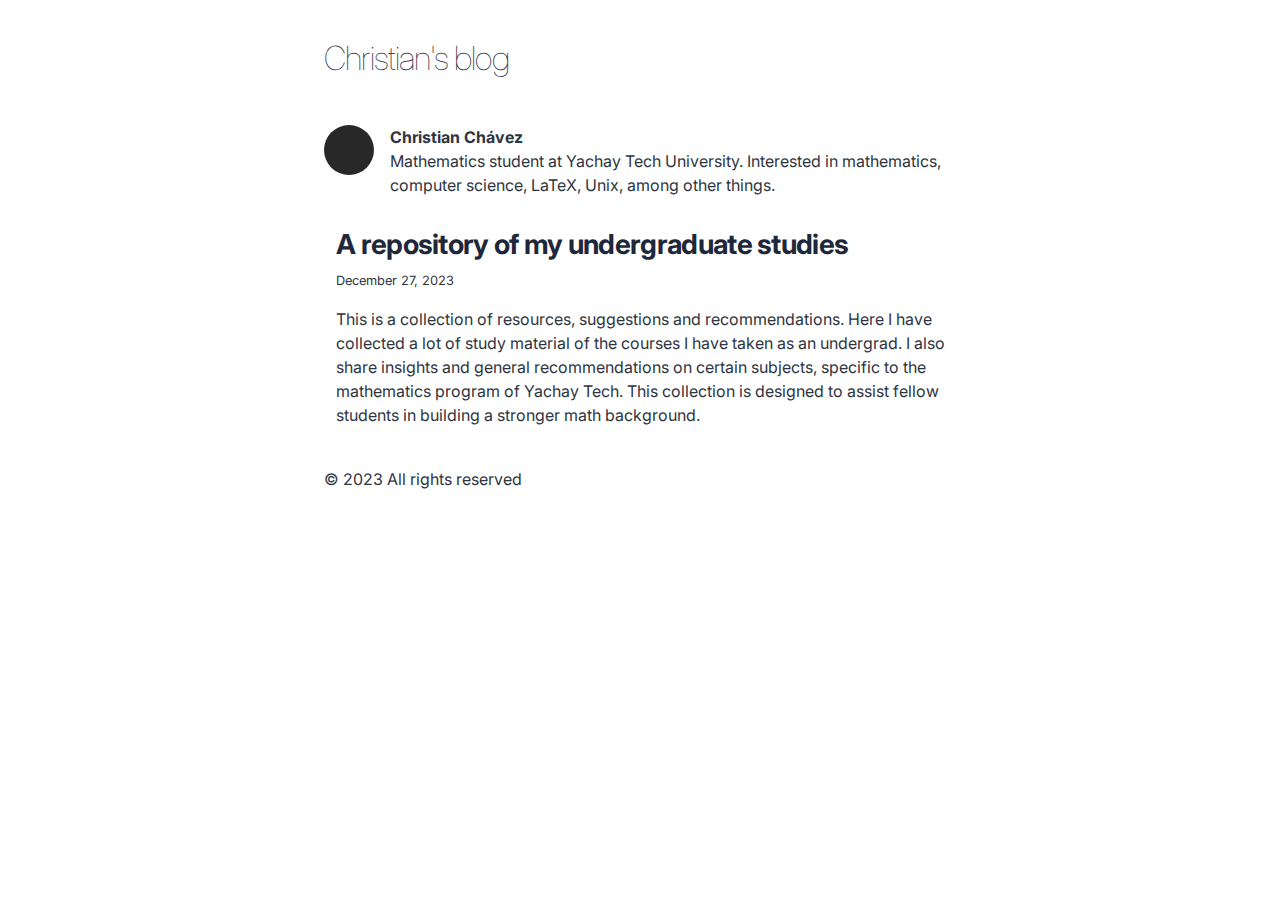
==== commit edad6a84: "Updates" ====
--- a/index.html
+++ b/index.html
@@ -1,8 +1,8 @@
 <!DOCTYPE html><html lang="en"><head><meta charSet="utf-8"/><meta http-equiv="x-ua-compatible" content="ie=edge"/><meta name="viewport" content="width=device-width, initial-scale=1, shrink-to-fit=no"/><meta name="generator" content="Gatsby 5.13.0"/><meta name="description" content="" data-gatsby-head="true"/><meta property="og:title" content="All posts" data-gatsby-head="true"/><meta property="og:description" content="" data-gatsby-head="true"/><meta property="og:type" content="website" data-gatsby-head="true"/><style data-href="/my-website/styles.81c65e9ad8222928e546.css" data-identity="gatsby-global-css">@import url(https://fonts.googleapis.com/css2?family=Inter:wght@400;700&display=swap);@font-face{font-display:swap;font-family:Montserrat Variable;font-style:normal;font-weight:100 900;src:url(/my-website/static/montserrat-cyrillic-ext-wght-normal-639b3c91831427d83cd3984af014778c.woff2) format("woff2-variations");unicode-range:u+0460-052f,u+1c80-1c88,u+20b4,u+2de0-2dff,u+a640-a69f,u+fe2e-fe2f}@font-face{font-display:swap;font-family:Montserrat Variable;font-style:normal;font-weight:100 900;src:url(/my-website/static/montserrat-cyrillic-wght-normal-f41a9bc7688bda1e84508030cb5c18fe.woff2) format("woff2-variations");unicode-range:u+0301,u+0400-045f,u+0490-0491,u+04b0-04b1,u+2116}@font-face{font-display:swap;font-family:Montserrat Variable;font-style:normal;font-weight:100 900;src:url([data-uri]) format("woff2-variations");unicode-range:u+0102-0103,u+0110-0111,u+0128-0129,u+0168-0169,u+01a0-01a1,u+01af-01b0,u+0300-0301,u+0303-0304,u+0308-0309,u+0323,u+0329,u+1ea0-1ef9,u+20ab}@font-face{font-display:swap;font-family:Montserrat Variable;font-style:normal;font-weight:100 900;src:url(/my-website/static/montserrat-latin-ext-wght-normal-9f73369162c4382215d4317ba362fe1e.woff2) format("woff2-variations");unicode-range:u+0100-02af,u+0300-0301,u+0303-0304,u+0308-0309,u+0323,u+0329,u+1e??,u+2020,u+20a0-20ab,u+20ad-20cf,u+2113,u+2c60-2c7f,u+a720-a7ff}@font-face{font-display:swap;font-family:Montserrat Variable;font-style:normal;font-weight:100 900;src:url(/my-website/static/montserrat-latin-wght-normal-b66f2d18f66f15c3ac56a2f4d68b3be5.woff2) format("woff2-variations");unicode-range:u+00??,u+0131,u+0152-0153,u+02bb-02bc,u+02c6,u+02da,u+02dc,u+0300-0301,u+0303-0304,u+0308-0309,u+0323,u+0329,u+2000-206f,u+2074,u+20ac,u+2122,u+2191,u+2193,u+2212,u+2215,u+feff,u+fffd}@font-face{font-display:swap;font-family:Merriweather;font-style:normal;font-weight:400;src:url(/my-website/static/merriweather-cyrillic-ext-400-normal-2a880e22b1b888ab54652a36d43b7f16.woff2) format("woff2"),url(/my-website/static/merriweather-cyrillic-ext-400-normal-7d8546944154663cc54693d15bb31721.woff) format("woff");unicode-range:u+0460-052f,u+1c80-1c88,u+20b4,u+2de0-2dff,u+a640-a69f,u+fe2e-fe2f}@font-face{font-display:swap;font-family:Merriweather;font-style:normal;font-weight:400;src:url(/my-website/static/merriweather-cyrillic-400-normal-fde0b55efc50742fb57fbebbb11c572f.woff2) format("woff2"),url(/my-website/static/merriweather-cyrillic-400-normal-2e7c71643f6e0e4c1e73f28a7a1798e6.woff) format("woff");unicode-range:u+0301,u+0400-045f,u+0490-0491,u+04b0-04b1,u+2116}@font-face{font-display:swap;font-family:Merriweather;font-style:normal;font-weight:400;src:url([data-uri]) format("woff2"),url([data-uri]) format("woff");unicode-range:u+0102-0103,u+0110-0111,u+0128-0129,u+0168-0169,u+01a0-01a1,u+01af-01b0,u+0300-0301,u+0303-0304,u+0308-0309,u+0323,u+0329,u+1ea0-1ef9,u+20ab}@font-face{font-display:swap;font-family:Merriweather;font-style:normal;font-weight:400;src:url(/my-website/static/merriweather-latin-ext-400-normal-4657f5ab02d5923d223f96a9155a9bdc.woff2) format("woff2"),url(/my-website/static/merriweather-latin-ext-400-normal-7b1ee735b2541bc831bd57bacecc9d41.woff) format("woff");unicode-range:u+0100-02af,u+0300-0301,u+0303-0304,u+0308-0309,u+0323,u+0329,u+1e??,u+2020,u+20a0-20ab,u+20ad-20cf,u+2113,u+2c60-2c7f,u+a720-a7ff}@font-face{font-display:swap;font-family:Merriweather;font-style:normal;font-weight:400;src:url(/my-website/static/merriweather-latin-400-normal-e009f21405b4d7e893674b69deb4cf4a.woff2) format("woff2"),url(/my-website/static/merriweather-latin-400-normal-2c455928024d0ee049d896a25f9e30e1.woff) format("woff");unicode-range:u+00??,u+0131,u+0152-0153,u+02bb-02bc,u+02c6,u+02da,u+02dc,u+0300-0301,u+0303-0304,u+0308-0309,u+0323,u+0329,u+2000-206f,u+2074,u+20ac,u+2122,u+2191,u+2193,u+2212,u+2215,u+feff,u+fffd}
-/*! normalize.css v8.0.1 | MIT License | github.com/necolas/normalize.css */html{-webkit-text-size-adjust:100%;line-height:1.15}body{margin:0}main{display:block}h1{font-size:2em;margin:.67em 0}hr{box-sizing:content-box;height:0;overflow:visible}pre{font-family:monospace,monospace;font-size:1em}a{background-color:transparent}abbr[title]{border-bottom:none;text-decoration:underline;-webkit-text-decoration:underline dotted;text-decoration:underline dotted}b,strong{font-weight:bolder}code,kbd,samp{font-family:monospace,monospace;font-size:1em}small{font-size:80%}sub,sup{font-size:75%;line-height:0;position:relative;vertical-align:baseline}sub{bottom:-.25em}sup{top:-.5em}img{border-style:none}button,input,optgroup,select,textarea{font-family:inherit;font-size:100%;line-height:1.15;margin:0}button,input{overflow:visible}button,select{text-transform:none}[type=button],[type=reset],[type=submit],button{-webkit-appearance:button}[type=button]::-moz-focus-inner,[type=reset]::-moz-focus-inner,[type=submit]::-moz-focus-inner,button::-moz-focus-inner{border-style:none;padding:0}[type=button]:-moz-focusring,[type=reset]:-moz-focusring,[type=submit]:-moz-focusring,button:-moz-focusring{outline:1px dotted ButtonText}fieldset{padding:.35em .75em .625em}legend{box-sizing:border-box;color:inherit;display:table;max-width:100%;padding:0;white-space:normal}progress{vertical-align:baseline}textarea{overflow:auto}[type=checkbox],[type=radio]{box-sizing:border-box;padding:0}[type=number]::-webkit-inner-spin-button,[type=number]::-webkit-outer-spin-button{height:auto}[type=search]{-webkit-appearance:textfield;outline-offset:-2px}[type=search]::-webkit-search-decoration{-webkit-appearance:none}::-webkit-file-upload-button{-webkit-appearance:button;font:inherit}details{display:block}summary{display:list-item}[hidden]{display:none}:root{--maxWidth-none:"none";--maxWidth-xs:20rem;--maxWidth-sm:24rem;--maxWidth-md:28rem;--maxWidth-lg:32rem;--maxWidth-xl:36rem;--maxWidth-2xl:42rem;--maxWidth-3xl:48rem;--maxWidth-4xl:56rem;--maxWidth-full:"100%";--maxWidth-wrapper:var(--maxWidth-2xl);--spacing-px:"1px";--spacing-0:0;--spacing-1:0.25rem;--spacing-2:0.5rem;--spacing-3:0.75rem;--spacing-4:1rem;--spacing-5:1.25rem;--spacing-6:1.5rem;--spacing-8:2rem;--spacing-10:2.5rem;--spacing-12:3rem;--spacing-16:4rem;--spacing-20:5rem;--spacing-24:6rem;--spacing-32:8rem;--fontFamily-sans:"Inter","MontserratVariable",system-ui,-apple-system,BlinkMacSystemFont,"Segoe UI",Roboto,"Helvetica Neue",Arial,"Noto Sans",sans-serif,"Apple Color Emoji","Segoe UI Emoji","Segoe UI Symbol","Noto Color Emoji";--fontFamily-serif:"Inter","Merriweather","Georgia",Cambria,"Times New Roman",Times,serif;--font-body:var(--fontFamily-serif);--font-heading:var(--fontFamily-sans);--fontWeight-normal:400;--fontWeight-bold:700;--fontWeight-black:900;--fontSize-root:16px;--lineHeight-none:1;--lineHeight-tight:1.1;--lineHeight-normal:1.5;--lineHeight-relaxed:1.625;--fontSize-0:0.833rem;--fontSize-1:1rem;--fontSize-2:1.2rem;--fontSize-3:1.44rem;--fontSize-4:1.728rem;--fontSize-5:2.074rem;--fontSize-6:2.488rem;--fontSize-7:2.986rem;--color-primary:#1f283b;--color-text:#2e353f;--color-text-light:#4f5969;--color-heading:#1a202c;--color-heading-black:#161f31;--color-accent:#d1dce5}*,:after,:before{box-sizing:border-box}html{-webkit-font-smoothing:antialiased;-moz-osx-font-smoothing:grayscale;font-size:var(--fontSize-root);line-height:var(--lineHeight-normal)}body{color:var(--color-text);font-family:var(--font-body);font-size:var(--fontSize-1)}footer{padding:var(--spacing-6) var(--spacing-0)}hr{background:var(--color-accent);border:0;height:1px}h1,h2,h3,h4,h5,h6{font-family:var(--font-heading);letter-spacing:-.025em;line-height:var(--lineHeight-tight);margin-bottom:var(--spacing-6);margin-top:var(--spacing-12)}h2,h3,h4,h5,h6{color:var(--color-heading)}h1,h2,h3,h4,h5,h6{font-weight:var(--fontWeight-bold)}h1{color:var(--color-heading-black);font-size:var(--fontSize-6)}h2{font-size:var(--fontSize-5)}h3{font-size:var(--fontSize-4)}h4{font-size:var(--fontSize-3)}h5{font-size:var(--fontSize-2)}h6{font-size:var(--fontSize-1)}h1>a,h2>a,h3>a,h4>a,h5>a,h6>a{color:inherit;text-decoration:none}p{--baseline-multiplier:0.179;--x-height-multiplier:0.35;line-height:var(--lineHeight-normal);margin:var(--spacing-0) var(--spacing-0) var(--spacing-5) var(--spacing-0)}ol,p,ul{padding:var(--spacing-0)}ol,ul{list-style-image:none;list-style-position:outside;margin-bottom:var(--spacing-3);margin-left:var(--spacing-0);margin-right:var(--spacing-0);padding-left:var(--spacing-3)}ol li,ul li{padding-left:var(--spacing-0)}li>p,ol li,ul li{margin-bottom:calc(var(--spacing-8)/2)}li :last-child{margin-bottom:var(--spacing-0)}li>ul{margin-left:var(--spacing-8);margin-top:calc(var(--spacing-8)/2)}blockquote{border-left:var(--spacing-1) solid var(--color-primary);color:var(--color-text-light);font-size:var(--fontSize-2);font-style:italic;margin-bottom:var(--spacing-8);margin-left:calc(var(--spacing-6)*-1);margin-right:var(--spacing-8);padding:var(--spacing-0) var(--spacing-0) var(--spacing-0) var(--spacing-6)}blockquote>:last-child{margin-bottom:var(--spacing-0)}blockquote>ol,blockquote>ul{list-style-position:inside}table{border-collapse:collapse;border-spacing:.25rem;margin-bottom:var(--spacing-8);width:100%}table thead tr th{border-bottom:1px solid var(--color-accent)}a{color:#356be0}a:focus,a:hover{text-decoration:none}.global-wrapper{margin:var(--spacing-0) auto;max-width:var(--maxWidth-wrapper);padding:var(--spacing-10) var(--spacing-5)}.global-wrapper[data-is-root-path=true] .bio{margin-bottom:var(--spacing-5)}.global-header{margin-bottom:var(--spacing-12)}.main-heading{color:var(--color-primary);font-size:var(--fontSize-5);font-weight:100;margin:0}.post-list-item{margin-bottom:var(--spacing-8);margin-top:var(--spacing-8)}.post-list-item p{margin-bottom:var(--spacing-0)}.post-list-item h2{color:var(--color-primary);font-size:var(--fontSize-4);margin-bottom:var(--spacing-2);margin-top:var(--spacing-0)}.post-list-item header{margin-bottom:var(--spacing-4)}.header-link-home{font-family:var(--font-heading);font-size:var(--fontSize-2);font-weight:var(--fontWeight-bold);text-decoration:none}.bio{display:flex;margin-bottom:var(--spacing-16)}.bio p,.bio-avatar{margin-bottom:var(--spacing-0)}.bio-avatar{border-radius:100%;margin-right:var(--spacing-4);min-width:50px}.blog-post header h1{margin:var(--spacing-0) var(--spacing-0) var(--spacing-4) var(--spacing-0)}.blog-post header p{font-family:var(--font-heading);font-size:var(--fontSize-2)}.blog-post-nav ul{margin:var(--spacing-0)}.gatsby-highlight{margin-bottom:var(--spacing-8)}@media (max-width:42rem){blockquote{margin-left:var(--spacing-0);padding:var(--spacing-0) var(--spacing-0) var(--spacing-0) var(--spacing-4)}ol,ul{list-style-position:inside}}code[class*=language-],pre[class*=language-]{word-wrap:normal;background:none;color:#000;font-family:Consolas,Monaco,Andale Mono,Ubuntu Mono,monospace;font-size:1em;-webkit-hyphens:none;hyphens:none;line-height:1.5;tab-size:4;text-align:left;text-shadow:0 1px #fff;white-space:pre;word-break:normal;word-spacing:normal}code[class*=language-] ::selection,code[class*=language-]::selection,pre[class*=language-] ::selection,pre[class*=language-]::selection{background:#b3d4fc;text-shadow:none}@media print{code[class*=language-],pre[class*=language-]{text-shadow:none}}pre[class*=language-]{margin:.5em 0;overflow:auto;padding:1em}:not(pre)>code[class*=language-],pre[class*=language-]{background:#f5f2f0}:not(pre)>code[class*=language-]{border-radius:.3em;padding:.1em;white-space:normal}.token.cdata,.token.comment,.token.doctype,.token.prolog{color:#708090}.token.punctuation{color:#999}.token.namespace{opacity:.7}.token.boolean,.token.constant,.token.deleted,.token.number,.token.property,.token.symbol,.token.tag{color:#905}.token.attr-name,.token.builtin,.token.char,.token.inserted,.token.selector,.token.string{color:#690}.language-css .token.string,.style .token.string,.token.entity,.token.operator,.token.url{background:hsla(0,0%,100%,.5);color:#9a6e3a}.token.atrule,.token.attr-value,.token.keyword{color:#07a}.token.class-name,.token.function{color:#dd4a68}.token.important,.token.regex,.token.variable{color:#e90}.token.bold,.token.important{font-weight:700}.token.italic{font-style:italic}.token.entity{cursor:help}</style><style>.gatsby-image-wrapper{position:relative;overflow:hidden}.gatsby-image-wrapper picture.object-fit-polyfill{position:static!important}.gatsby-image-wrapper img{bottom:0;height:100%;left:0;margin:0;max-width:none;padding:0;position:absolute;right:0;top:0;width:100%;object-fit:cover}.gatsby-image-wrapper [data-main-image]{opacity:0;transform:translateZ(0);transition:opacity .25s linear;will-change:opacity}.gatsby-image-wrapper-constrained{display:inline-block;vertical-align:top}</style><noscript><style>.gatsby-image-wrapper noscript [data-main-image]{opacity:1!important}.gatsby-image-wrapper [data-placeholder-image]{opacity:0!important}</style></noscript><script type="module">const e="undefined"!=typeof HTMLImageElement&&"loading"in HTMLImageElement.prototype;e&&document.body.addEventListener("load",(function(e){const t=e.target;if(void 0===t.dataset.mainImage)return;if(void 0===t.dataset.gatsbyImageSsr)return;let a=null,n=t;for(;null===a&&n;)void 0!==n.parentNode.dataset.gatsbyImageWrapper&&(a=n.parentNode),n=n.parentNode;const o=a.querySelector("[data-placeholder-image]"),r=new Image;r.src=t.currentSrc,r.decode().catch((()=>{})).then((()=>{t.style.opacity=1,o&&(o.style.opacity=0,o.style.transition="opacity 500ms linear")}))}),!0);</script><link rel="alternate" type="application/rss+xml" title="Gatsby Starter Blog RSS Feed" href="/my-website/rss.xml"/><link rel="icon" href="/my-website/favicon-32x32.png?v=4a9773549091c227cd2eb82ccd9c5e3a" type="image/png"/><link rel="manifest" href="/my-website/manifest.webmanifest" crossorigin="anonymous"/><link rel="apple-touch-icon" sizes="48x48" href="/my-website/icons/icon-48x48.png?v=4a9773549091c227cd2eb82ccd9c5e3a"/><link rel="apple-touch-icon" sizes="72x72" href="/my-website/icons/icon-72x72.png?v=4a9773549091c227cd2eb82ccd9c5e3a"/><link rel="apple-touch-icon" sizes="96x96" href="/my-website/icons/icon-96x96.png?v=4a9773549091c227cd2eb82ccd9c5e3a"/><link rel="apple-touch-icon" sizes="144x144" href="/my-website/icons/icon-144x144.png?v=4a9773549091c227cd2eb82ccd9c5e3a"/><link rel="apple-touch-icon" sizes="192x192" href="/my-website/icons/icon-192x192.png?v=4a9773549091c227cd2eb82ccd9c5e3a"/><link rel="apple-touch-icon" sizes="256x256" href="/my-website/icons/icon-256x256.png?v=4a9773549091c227cd2eb82ccd9c5e3a"/><link rel="apple-touch-icon" sizes="384x384" href="/my-website/icons/icon-384x384.png?v=4a9773549091c227cd2eb82ccd9c5e3a"/><link rel="apple-touch-icon" sizes="512x512" href="/my-website/icons/icon-512x512.png?v=4a9773549091c227cd2eb82ccd9c5e3a"/><title data-gatsby-head="true">All posts | Christian&#x27;s blog</title></head><body><div id="___gatsby"><div style="outline:none" tabindex="-1" id="gatsby-focus-wrapper"><div class="global-wrapper" data-is-root-path="true"><header class="global-header"><h2 class="main-heading"><a aria-current="page" class="" href="/my-website/">Christian&#x27;s blog</a></h2></header><main><div class="bio"><div data-gatsby-image-wrapper="" style="width:50px;height:50px" class="gatsby-image-wrapper bio-avatar"><div aria-hidden="true" data-placeholder-image="" style="opacity:1;transition:opacity 500ms linear;background-color:#282828;width:50px;height:50px;position:relative"></div><picture><source type="image/avif" data-srcset="/my-website/static/5ed80d2b616651093e9976a7a8d3133d/d4bf4/profile-pic.avif 50w,/my-website/static/5ed80d2b616651093e9976a7a8d3133d/ee81f/profile-pic.avif 100w" sizes="50px"/><source type="image/webp" data-srcset="/my-website/static/5ed80d2b616651093e9976a7a8d3133d/3faea/profile-pic.webp 50w,/my-website/static/5ed80d2b616651093e9976a7a8d3133d/6a679/profile-pic.webp 100w" sizes="50px"/><img data-gatsby-image-ssr="" layout="fixed" data-main-image="" style="opacity:0" sizes="50px" decoding="async" loading="lazy" data-src="/my-website/static/5ed80d2b616651093e9976a7a8d3133d/d24ee/profile-pic.jpg" data-srcset="/my-website/static/5ed80d2b616651093e9976a7a8d3133d/d24ee/profile-pic.jpg 50w,/my-website/static/5ed80d2b616651093e9976a7a8d3133d/64618/profile-pic.jpg 100w" alt="Profile picture"/></picture><noscript><picture><source type="image/avif" srcSet="/my-website/static/5ed80d2b616651093e9976a7a8d3133d/d4bf4/profile-pic.avif 50w,/my-website/static/5ed80d2b616651093e9976a7a8d3133d/ee81f/profile-pic.avif 100w" sizes="50px"/><source type="image/webp" srcSet="/my-website/static/5ed80d2b616651093e9976a7a8d3133d/3faea/profile-pic.webp 50w,/my-website/static/5ed80d2b616651093e9976a7a8d3133d/6a679/profile-pic.webp 100w" sizes="50px"/><img data-gatsby-image-ssr="" layout="fixed" data-main-image="" style="opacity:0" sizes="50px" decoding="async" loading="lazy" src="/my-website/static/5ed80d2b616651093e9976a7a8d3133d/d24ee/profile-pic.jpg" srcSet="/my-website/static/5ed80d2b616651093e9976a7a8d3133d/d24ee/profile-pic.jpg 50w,/my-website/static/5ed80d2b616651093e9976a7a8d3133d/64618/profile-pic.jpg 100w" alt="Profile picture"/></picture></noscript><script type="module">const t="undefined"!=typeof HTMLImageElement&&"loading"in HTMLImageElement.prototype;if(t){const t=document.querySelectorAll("img[data-main-image]");for(let e of t){e.dataset.src&&(e.setAttribute("src",e.dataset.src),e.removeAttribute("data-src")),e.dataset.srcset&&(e.setAttribute("srcset",e.dataset.srcset),e.removeAttribute("data-srcset"));const t=e.parentNode.querySelectorAll("source[data-srcset]");for(let e of t)e.setAttribute("srcset",e.dataset.srcset),e.removeAttribute("data-srcset");e.complete&&(e.style.opacity=1,e.parentNode.parentNode.querySelector("[data-placeholder-image]").style.opacity=0)}}</script></div><p><strong>Christian Chávez</strong><br/>Mathematics student at Yachay Tech University. Interested in mathematics,  computer science, LaTeX, Unix, among other things.</p></div><ol style="list-style:none"><li><article class="post-list-item" itemscope="" itemType="http://schema.org/Article"><header><h2><a itemProp="url" href="/my-website/general_advise/"><span itemProp="headline">/general_advise/</span></a></h2><small></small></header><section><p itemProp="description">write on paper if you have possiblity read on paper</p></section></article></li><li><article class="post-list-item" itemscope="" itemType="http://schema.org/Article"><header><h2><a itemProp="url" href="/my-website/christian/"><span itemProp="headline">A repository of my undergraduate studies</span></a></h2><small>December 27, 2023</small></header><section><p itemProp="description">This is a collection of resources, suggestions and  recommendations.  Here I have collected a lot of study material of the courses I have taken as an undergrad. I also share insights and  general recommendations on certain subjects,  specific to the mathematics program of Yachay Tech. This collection is designed to assist fellow students in building a stronger math background.</p></section></article></li></ol></main><footer>© <!-- -->2023<!-- --> All rights reserved</footer></div></div><div id="gatsby-announcer" style="position:absolute;top:0;width:1px;height:1px;padding:0;overflow:hidden;clip:rect(0, 0, 0, 0);white-space:nowrap;border:0" aria-live="assertive" aria-atomic="true"></div></div><script id="gatsby-script-loader">/*<![CDATA[*/window.pagePath="/";/*]]>*/</script><!-- slice-start id="_gatsby-scripts-1" -->
+/*! normalize.css v8.0.1 | MIT License | github.com/necolas/normalize.css */html{-webkit-text-size-adjust:100%;line-height:1.15}body{margin:0}main{display:block}h1{font-size:2em;margin:.67em 0}hr{box-sizing:content-box;height:0;overflow:visible}pre{font-family:monospace,monospace;font-size:1em}a{background-color:transparent}abbr[title]{border-bottom:none;text-decoration:underline;-webkit-text-decoration:underline dotted;text-decoration:underline dotted}b,strong{font-weight:bolder}code,kbd,samp{font-family:monospace,monospace;font-size:1em}small{font-size:80%}sub,sup{font-size:75%;line-height:0;position:relative;vertical-align:baseline}sub{bottom:-.25em}sup{top:-.5em}img{border-style:none}button,input,optgroup,select,textarea{font-family:inherit;font-size:100%;line-height:1.15;margin:0}button,input{overflow:visible}button,select{text-transform:none}[type=button],[type=reset],[type=submit],button{-webkit-appearance:button}[type=button]::-moz-focus-inner,[type=reset]::-moz-focus-inner,[type=submit]::-moz-focus-inner,button::-moz-focus-inner{border-style:none;padding:0}[type=button]:-moz-focusring,[type=reset]:-moz-focusring,[type=submit]:-moz-focusring,button:-moz-focusring{outline:1px dotted ButtonText}fieldset{padding:.35em .75em .625em}legend{box-sizing:border-box;color:inherit;display:table;max-width:100%;padding:0;white-space:normal}progress{vertical-align:baseline}textarea{overflow:auto}[type=checkbox],[type=radio]{box-sizing:border-box;padding:0}[type=number]::-webkit-inner-spin-button,[type=number]::-webkit-outer-spin-button{height:auto}[type=search]{-webkit-appearance:textfield;outline-offset:-2px}[type=search]::-webkit-search-decoration{-webkit-appearance:none}::-webkit-file-upload-button{-webkit-appearance:button;font:inherit}details{display:block}summary{display:list-item}[hidden]{display:none}:root{--maxWidth-none:"none";--maxWidth-xs:20rem;--maxWidth-sm:24rem;--maxWidth-md:28rem;--maxWidth-lg:32rem;--maxWidth-xl:36rem;--maxWidth-2xl:42rem;--maxWidth-3xl:48rem;--maxWidth-4xl:56rem;--maxWidth-full:"100%";--maxWidth-wrapper:var(--maxWidth-2xl);--spacing-px:"1px";--spacing-0:0;--spacing-1:0.25rem;--spacing-2:0.5rem;--spacing-3:0.75rem;--spacing-4:1rem;--spacing-5:1.25rem;--spacing-6:1.5rem;--spacing-8:2rem;--spacing-10:2.5rem;--spacing-12:3rem;--spacing-16:4rem;--spacing-20:5rem;--spacing-24:6rem;--spacing-32:8rem;--fontFamily-sans:"Inter","MontserratVariable",system-ui,-apple-system,BlinkMacSystemFont,"Segoe UI",Roboto,"Helvetica Neue",Arial,"Noto Sans",sans-serif,"Apple Color Emoji","Segoe UI Emoji","Segoe UI Symbol","Noto Color Emoji";--fontFamily-serif:"Inter","Merriweather","Georgia",Cambria,"Times New Roman",Times,serif;--font-body:var(--fontFamily-serif);--font-heading:var(--fontFamily-sans);--fontWeight-normal:400;--fontWeight-bold:700;--fontWeight-black:900;--fontSize-root:16px;--lineHeight-none:1;--lineHeight-tight:1.1;--lineHeight-normal:1.5;--lineHeight-relaxed:1.625;--fontSize-0:0.833rem;--fontSize-1:1rem;--fontSize-2:1.2rem;--fontSize-3:1.44rem;--fontSize-4:1.728rem;--fontSize-5:2.074rem;--fontSize-6:2.488rem;--fontSize-7:2.986rem;--color-primary:#1f283b;--color-text:#2e353f;--color-text-light:#4f5969;--color-heading:#1a202c;--color-heading-black:#161f31;--color-accent:#d1dce5}*,:after,:before{box-sizing:border-box}html{-webkit-font-smoothing:antialiased;-moz-osx-font-smoothing:grayscale;font-size:var(--fontSize-root);line-height:var(--lineHeight-normal)}body{color:var(--color-text);font-family:var(--font-body);font-size:var(--fontSize-1)}footer{padding:var(--spacing-6) var(--spacing-0)}hr{background:var(--color-accent);border:0;height:1px}h1,h2,h3,h4,h5,h6{font-family:var(--font-heading);letter-spacing:-.025em;line-height:var(--lineHeight-tight);margin-bottom:var(--spacing-6);margin-top:var(--spacing-12)}h2,h3,h4,h5,h6{color:var(--color-heading)}h1,h2,h3,h4,h5,h6{font-weight:var(--fontWeight-bold)}h1{color:var(--color-heading-black);font-size:var(--fontSize-6)}h2{font-size:var(--fontSize-5)}h3{font-size:var(--fontSize-4)}h4{font-size:var(--fontSize-3)}h5{font-size:var(--fontSize-2)}h6{font-size:var(--fontSize-1)}h1>a,h2>a,h3>a,h4>a,h5>a,h6>a{color:inherit;text-decoration:none}p{--baseline-multiplier:0.179;--x-height-multiplier:0.35;line-height:var(--lineHeight-normal);margin:var(--spacing-0) var(--spacing-0) var(--spacing-5) var(--spacing-0)}ol,p,ul{padding:var(--spacing-0)}ol,ul{list-style-image:none;list-style-position:outside;margin-bottom:var(--spacing-3);margin-left:var(--spacing-0);margin-right:var(--spacing-0);padding-left:var(--spacing-3)}ol li,ul li{padding-left:var(--spacing-0)}li>p,ol li,ul li{margin-bottom:calc(var(--spacing-8)/2)}li :last-child{margin-bottom:var(--spacing-0)}li>ul{margin-left:var(--spacing-8);margin-top:calc(var(--spacing-8)/2)}blockquote{border-left:var(--spacing-1) solid var(--color-primary);color:var(--color-text-light);font-size:var(--fontSize-2);font-style:italic;margin-bottom:var(--spacing-8);margin-left:calc(var(--spacing-6)*-1);margin-right:var(--spacing-8);padding:var(--spacing-0) var(--spacing-0) var(--spacing-0) var(--spacing-6)}blockquote>:last-child{margin-bottom:var(--spacing-0)}blockquote>ol,blockquote>ul{list-style-position:inside}table{border-collapse:collapse;border-spacing:.25rem;margin-bottom:var(--spacing-8);width:100%}table thead tr th{border-bottom:1px solid var(--color-accent)}a{color:#356be0}a:focus,a:hover{text-decoration:none}.global-wrapper{margin:var(--spacing-0) auto;max-width:var(--maxWidth-wrapper);padding:var(--spacing-10) var(--spacing-5)}.global-wrapper[data-is-root-path=true] .bio{margin-bottom:var(--spacing-5)}.global-header{margin-bottom:var(--spacing-12)}.main-heading{color:var(--color-primary);font-size:var(--fontSize-5);font-weight:100;margin:0}.post-list-item{margin-bottom:var(--spacing-8);margin-top:var(--spacing-8)}.post-list-item p{margin-bottom:var(--spacing-0)}.post-list-item h2{color:var(--color-primary);font-size:var(--fontSize-4);margin-bottom:var(--spacing-2);margin-top:var(--spacing-0)}.post-list-item header{margin-bottom:var(--spacing-4)}.header-link-home{font-family:var(--font-heading);font-size:var(--fontSize-2);font-weight:var(--fontWeight-bold);text-decoration:none}.bio{display:flex;margin-bottom:var(--spacing-16)}.bio p,.bio-avatar{margin-bottom:var(--spacing-0)}.bio-avatar{border-radius:100%;margin-right:var(--spacing-4);min-width:50px}.blog-post header h1{margin:var(--spacing-0) var(--spacing-0) var(--spacing-4) var(--spacing-0)}.blog-post header p{font-family:var(--font-heading);font-size:var(--fontSize-2)}.blog-post-nav ul{margin:var(--spacing-0)}.gatsby-highlight{margin-bottom:var(--spacing-8)}@media (max-width:42rem){blockquote{margin-left:var(--spacing-0);padding:var(--spacing-0) var(--spacing-0) var(--spacing-0) var(--spacing-4)}ol,ul{list-style-position:inside}}code[class*=language-],pre[class*=language-]{word-wrap:normal;background:none;color:#000;font-family:Consolas,Monaco,Andale Mono,Ubuntu Mono,monospace;font-size:1em;-webkit-hyphens:none;hyphens:none;line-height:1.5;tab-size:4;text-align:left;text-shadow:0 1px #fff;white-space:pre;word-break:normal;word-spacing:normal}code[class*=language-] ::selection,code[class*=language-]::selection,pre[class*=language-] ::selection,pre[class*=language-]::selection{background:#b3d4fc;text-shadow:none}@media print{code[class*=language-],pre[class*=language-]{text-shadow:none}}pre[class*=language-]{margin:.5em 0;overflow:auto;padding:1em}:not(pre)>code[class*=language-],pre[class*=language-]{background:#f5f2f0}:not(pre)>code[class*=language-]{border-radius:.3em;padding:.1em;white-space:normal}.token.cdata,.token.comment,.token.doctype,.token.prolog{color:#708090}.token.punctuation{color:#999}.token.namespace{opacity:.7}.token.boolean,.token.constant,.token.deleted,.token.number,.token.property,.token.symbol,.token.tag{color:#905}.token.attr-name,.token.builtin,.token.char,.token.inserted,.token.selector,.token.string{color:#690}.language-css .token.string,.style .token.string,.token.entity,.token.operator,.token.url{background:hsla(0,0%,100%,.5);color:#9a6e3a}.token.atrule,.token.attr-value,.token.keyword{color:#07a}.token.class-name,.token.function{color:#dd4a68}.token.important,.token.regex,.token.variable{color:#e90}.token.bold,.token.important{font-weight:700}.token.italic{font-style:italic}.token.entity{cursor:help}</style><style>.gatsby-image-wrapper{position:relative;overflow:hidden}.gatsby-image-wrapper picture.object-fit-polyfill{position:static!important}.gatsby-image-wrapper img{bottom:0;height:100%;left:0;margin:0;max-width:none;padding:0;position:absolute;right:0;top:0;width:100%;object-fit:cover}.gatsby-image-wrapper [data-main-image]{opacity:0;transform:translateZ(0);transition:opacity .25s linear;will-change:opacity}.gatsby-image-wrapper-constrained{display:inline-block;vertical-align:top}</style><noscript><style>.gatsby-image-wrapper noscript [data-main-image]{opacity:1!important}.gatsby-image-wrapper [data-placeholder-image]{opacity:0!important}</style></noscript><script type="module">const e="undefined"!=typeof HTMLImageElement&&"loading"in HTMLImageElement.prototype;e&&document.body.addEventListener("load",(function(e){const t=e.target;if(void 0===t.dataset.mainImage)return;if(void 0===t.dataset.gatsbyImageSsr)return;let a=null,n=t;for(;null===a&&n;)void 0!==n.parentNode.dataset.gatsbyImageWrapper&&(a=n.parentNode),n=n.parentNode;const o=a.querySelector("[data-placeholder-image]"),r=new Image;r.src=t.currentSrc,r.decode().catch((()=>{})).then((()=>{t.style.opacity=1,o&&(o.style.opacity=0,o.style.transition="opacity 500ms linear")}))}),!0);</script><link rel="alternate" type="application/rss+xml" title="Gatsby Starter Blog RSS Feed" href="/my-website/rss.xml"/><link rel="icon" href="/my-website/favicon-32x32.png?v=4a9773549091c227cd2eb82ccd9c5e3a" type="image/png"/><link rel="manifest" href="/my-website/manifest.webmanifest" crossorigin="anonymous"/><link rel="apple-touch-icon" sizes="48x48" href="/my-website/icons/icon-48x48.png?v=4a9773549091c227cd2eb82ccd9c5e3a"/><link rel="apple-touch-icon" sizes="72x72" href="/my-website/icons/icon-72x72.png?v=4a9773549091c227cd2eb82ccd9c5e3a"/><link rel="apple-touch-icon" sizes="96x96" href="/my-website/icons/icon-96x96.png?v=4a9773549091c227cd2eb82ccd9c5e3a"/><link rel="apple-touch-icon" sizes="144x144" href="/my-website/icons/icon-144x144.png?v=4a9773549091c227cd2eb82ccd9c5e3a"/><link rel="apple-touch-icon" sizes="192x192" href="/my-website/icons/icon-192x192.png?v=4a9773549091c227cd2eb82ccd9c5e3a"/><link rel="apple-touch-icon" sizes="256x256" href="/my-website/icons/icon-256x256.png?v=4a9773549091c227cd2eb82ccd9c5e3a"/><link rel="apple-touch-icon" sizes="384x384" href="/my-website/icons/icon-384x384.png?v=4a9773549091c227cd2eb82ccd9c5e3a"/><link rel="apple-touch-icon" sizes="512x512" href="/my-website/icons/icon-512x512.png?v=4a9773549091c227cd2eb82ccd9c5e3a"/><title data-gatsby-head="true">All posts | Christian&#x27;s blog</title></head><body><div id="___gatsby"><div style="outline:none" tabindex="-1" id="gatsby-focus-wrapper"><div class="global-wrapper" data-is-root-path="true"><header class="global-header"><h2 class="main-heading"><a aria-current="page" class="" href="/my-website/">Christian&#x27;s blog</a></h2></header><main><div class="bio"><div data-gatsby-image-wrapper="" style="width:50px;height:50px" class="gatsby-image-wrapper bio-avatar"><div aria-hidden="true" data-placeholder-image="" style="opacity:1;transition:opacity 500ms linear;background-color:#282828;width:50px;height:50px;position:relative"></div><picture><source type="image/avif" data-srcset="/my-website/static/5ed80d2b616651093e9976a7a8d3133d/d4bf4/profile-pic.avif 50w,/my-website/static/5ed80d2b616651093e9976a7a8d3133d/ee81f/profile-pic.avif 100w" sizes="50px"/><source type="image/webp" data-srcset="/my-website/static/5ed80d2b616651093e9976a7a8d3133d/3faea/profile-pic.webp 50w,/my-website/static/5ed80d2b616651093e9976a7a8d3133d/6a679/profile-pic.webp 100w" sizes="50px"/><img data-gatsby-image-ssr="" layout="fixed" data-main-image="" style="opacity:0" sizes="50px" decoding="async" loading="lazy" data-src="/my-website/static/5ed80d2b616651093e9976a7a8d3133d/d24ee/profile-pic.jpg" data-srcset="/my-website/static/5ed80d2b616651093e9976a7a8d3133d/d24ee/profile-pic.jpg 50w,/my-website/static/5ed80d2b616651093e9976a7a8d3133d/64618/profile-pic.jpg 100w" alt="Profile picture"/></picture><noscript><picture><source type="image/avif" srcSet="/my-website/static/5ed80d2b616651093e9976a7a8d3133d/d4bf4/profile-pic.avif 50w,/my-website/static/5ed80d2b616651093e9976a7a8d3133d/ee81f/profile-pic.avif 100w" sizes="50px"/><source type="image/webp" srcSet="/my-website/static/5ed80d2b616651093e9976a7a8d3133d/3faea/profile-pic.webp 50w,/my-website/static/5ed80d2b616651093e9976a7a8d3133d/6a679/profile-pic.webp 100w" sizes="50px"/><img data-gatsby-image-ssr="" layout="fixed" data-main-image="" style="opacity:0" sizes="50px" decoding="async" loading="lazy" src="/my-website/static/5ed80d2b616651093e9976a7a8d3133d/d24ee/profile-pic.jpg" srcSet="/my-website/static/5ed80d2b616651093e9976a7a8d3133d/d24ee/profile-pic.jpg 50w,/my-website/static/5ed80d2b616651093e9976a7a8d3133d/64618/profile-pic.jpg 100w" alt="Profile picture"/></picture></noscript><script type="module">const t="undefined"!=typeof HTMLImageElement&&"loading"in HTMLImageElement.prototype;if(t){const t=document.querySelectorAll("img[data-main-image]");for(let e of t){e.dataset.src&&(e.setAttribute("src",e.dataset.src),e.removeAttribute("data-src")),e.dataset.srcset&&(e.setAttribute("srcset",e.dataset.srcset),e.removeAttribute("data-srcset"));const t=e.parentNode.querySelectorAll("source[data-srcset]");for(let e of t)e.setAttribute("srcset",e.dataset.srcset),e.removeAttribute("data-srcset");e.complete&&(e.style.opacity=1,e.parentNode.parentNode.querySelector("[data-placeholder-image]").style.opacity=0)}}</script></div><p><strong>Christian Chávez</strong><br/>Mathematics student at Yachay Tech University. Interested in mathematics,  computer science, LaTeX, Unix, among other things.</p></div><ol style="list-style:none"><li><article class="post-list-item" itemscope="" itemType="http://schema.org/Article"><header><h2><a itemProp="url" href="/my-website/christian/"><span itemProp="headline">A repository of my undergraduate studies</span></a></h2><small>December 27, 2023</small></header><section><p itemProp="description">This is a collection of resources, suggestions and  recommendations.  Here I have collected a lot of study material of the courses I have taken as an undergrad. I also share insights and  general recommendations on certain subjects,  specific to the mathematics program of Yachay Tech. This collection is designed to assist fellow students in building a stronger math background.</p></section></article></li></ol></main><footer>© <!-- -->2023<!-- --> All rights reserved</footer></div></div><div id="gatsby-announcer" style="position:absolute;top:0;width:1px;height:1px;padding:0;overflow:hidden;clip:rect(0, 0, 0, 0);white-space:nowrap;border:0" aria-live="assertive" aria-atomic="true"></div></div><script id="gatsby-script-loader">/*<![CDATA[*/window.pagePath="/";/*]]>*/</script><!-- slice-start id="_gatsby-scripts-1" -->
           <script
             id="gatsby-chunk-mapping"
           >
             window.___chunkMapping="{\"app\":[\"/app-dd144e1115a8e671bd69.js\"],\"component---src-pages-404-js\":[\"/component---src-pages-404-js-94081ae32bae7f77c155.js\"],\"component---src-pages-index-js\":[\"/component---src-pages-index-js-350e9b4aa85349fee1e3.js\"],\"component---src-pages-using-typescript-tsx\":[\"/component---src-pages-using-typescript-tsx-d6193605e7526d203f42.js\"],\"component---src-templates-blog-post-js\":[\"/component---src-templates-blog-post-js-c66e12eb4b10a9ee344e.js\"]}";
           </script>
-        <script>window.___webpackCompilationHash="9217cbeaa97c291cb8ab";</script><script src="/my-website/webpack-runtime-c36221636a3ef94c60e1.js" async></script><script src="/my-website/framework-195f9a31e5a4e6cebf51.js" async></script><script src="/my-website/app-dd144e1115a8e671bd69.js" async></script><!-- slice-end id="_gatsby-scripts-1" --></body></html>+        <script>window.___webpackCompilationHash="3f401c3ac6d0534496ab";</script><script src="/my-website/webpack-runtime-c36221636a3ef94c60e1.js" async></script><script src="/my-website/framework-195f9a31e5a4e6cebf51.js" async></script><script src="/my-website/app-dd144e1115a8e671bd69.js" async></script><!-- slice-end id="_gatsby-scripts-1" --></body></html>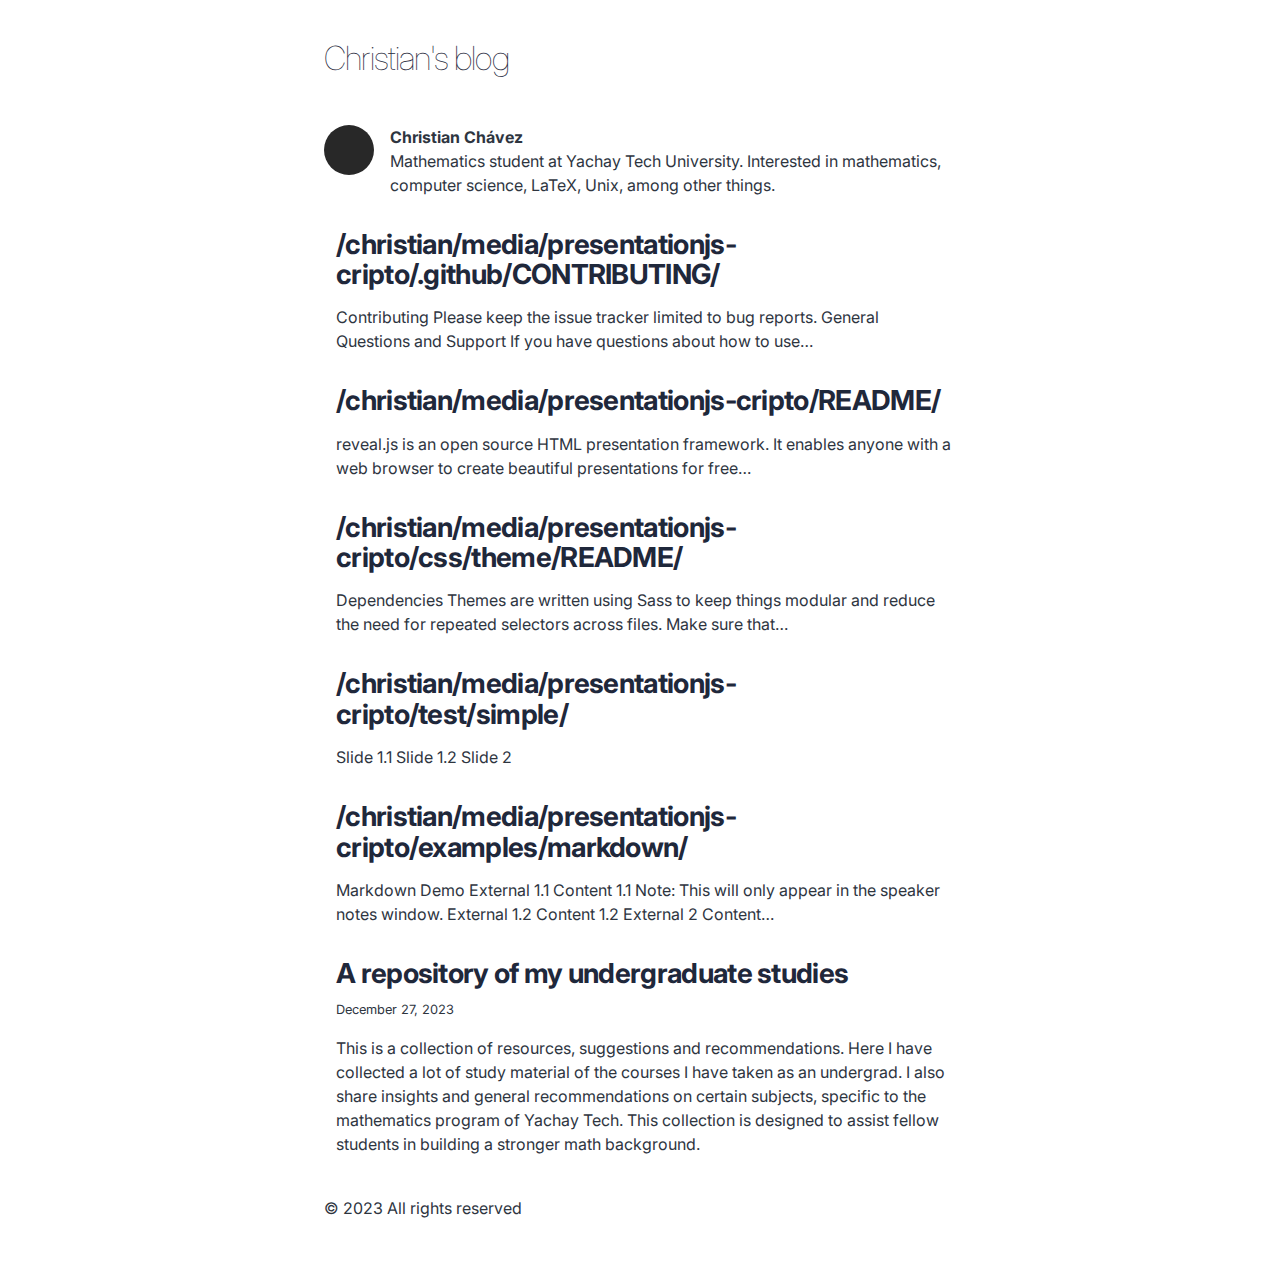
==== commit 79453a62: "Updates" ====
--- a/index.html
+++ b/index.html
@@ -1,8 +1,8 @@
 <!DOCTYPE html><html lang="en"><head><meta charSet="utf-8"/><meta http-equiv="x-ua-compatible" content="ie=edge"/><meta name="viewport" content="width=device-width, initial-scale=1, shrink-to-fit=no"/><meta name="generator" content="Gatsby 5.13.0"/><meta name="description" content="" data-gatsby-head="true"/><meta property="og:title" content="All posts" data-gatsby-head="true"/><meta property="og:description" content="" data-gatsby-head="true"/><meta property="og:type" content="website" data-gatsby-head="true"/><style data-href="/my-website/styles.81c65e9ad8222928e546.css" data-identity="gatsby-global-css">@import url(https://fonts.googleapis.com/css2?family=Inter:wght@400;700&display=swap);@font-face{font-display:swap;font-family:Montserrat Variable;font-style:normal;font-weight:100 900;src:url(/my-website/static/montserrat-cyrillic-ext-wght-normal-639b3c91831427d83cd3984af014778c.woff2) format("woff2-variations");unicode-range:u+0460-052f,u+1c80-1c88,u+20b4,u+2de0-2dff,u+a640-a69f,u+fe2e-fe2f}@font-face{font-display:swap;font-family:Montserrat Variable;font-style:normal;font-weight:100 900;src:url(/my-website/static/montserrat-cyrillic-wght-normal-f41a9bc7688bda1e84508030cb5c18fe.woff2) format("woff2-variations");unicode-range:u+0301,u+0400-045f,u+0490-0491,u+04b0-04b1,u+2116}@font-face{font-display:swap;font-family:Montserrat Variable;font-style:normal;font-weight:100 900;src:url([data-uri]) format("woff2-variations");unicode-range:u+0102-0103,u+0110-0111,u+0128-0129,u+0168-0169,u+01a0-01a1,u+01af-01b0,u+0300-0301,u+0303-0304,u+0308-0309,u+0323,u+0329,u+1ea0-1ef9,u+20ab}@font-face{font-display:swap;font-family:Montserrat Variable;font-style:normal;font-weight:100 900;src:url(/my-website/static/montserrat-latin-ext-wght-normal-9f73369162c4382215d4317ba362fe1e.woff2) format("woff2-variations");unicode-range:u+0100-02af,u+0300-0301,u+0303-0304,u+0308-0309,u+0323,u+0329,u+1e??,u+2020,u+20a0-20ab,u+20ad-20cf,u+2113,u+2c60-2c7f,u+a720-a7ff}@font-face{font-display:swap;font-family:Montserrat Variable;font-style:normal;font-weight:100 900;src:url(/my-website/static/montserrat-latin-wght-normal-b66f2d18f66f15c3ac56a2f4d68b3be5.woff2) format("woff2-variations");unicode-range:u+00??,u+0131,u+0152-0153,u+02bb-02bc,u+02c6,u+02da,u+02dc,u+0300-0301,u+0303-0304,u+0308-0309,u+0323,u+0329,u+2000-206f,u+2074,u+20ac,u+2122,u+2191,u+2193,u+2212,u+2215,u+feff,u+fffd}@font-face{font-display:swap;font-family:Merriweather;font-style:normal;font-weight:400;src:url(/my-website/static/merriweather-cyrillic-ext-400-normal-2a880e22b1b888ab54652a36d43b7f16.woff2) format("woff2"),url(/my-website/static/merriweather-cyrillic-ext-400-normal-7d8546944154663cc54693d15bb31721.woff) format("woff");unicode-range:u+0460-052f,u+1c80-1c88,u+20b4,u+2de0-2dff,u+a640-a69f,u+fe2e-fe2f}@font-face{font-display:swap;font-family:Merriweather;font-style:normal;font-weight:400;src:url(/my-website/static/merriweather-cyrillic-400-normal-fde0b55efc50742fb57fbebbb11c572f.woff2) format("woff2"),url(/my-website/static/merriweather-cyrillic-400-normal-2e7c71643f6e0e4c1e73f28a7a1798e6.woff) format("woff");unicode-range:u+0301,u+0400-045f,u+0490-0491,u+04b0-04b1,u+2116}@font-face{font-display:swap;font-family:Merriweather;font-style:normal;font-weight:400;src:url([data-uri]) format("woff2"),url([data-uri]) format("woff");unicode-range:u+0102-0103,u+0110-0111,u+0128-0129,u+0168-0169,u+01a0-01a1,u+01af-01b0,u+0300-0301,u+0303-0304,u+0308-0309,u+0323,u+0329,u+1ea0-1ef9,u+20ab}@font-face{font-display:swap;font-family:Merriweather;font-style:normal;font-weight:400;src:url(/my-website/static/merriweather-latin-ext-400-normal-4657f5ab02d5923d223f96a9155a9bdc.woff2) format("woff2"),url(/my-website/static/merriweather-latin-ext-400-normal-7b1ee735b2541bc831bd57bacecc9d41.woff) format("woff");unicode-range:u+0100-02af,u+0300-0301,u+0303-0304,u+0308-0309,u+0323,u+0329,u+1e??,u+2020,u+20a0-20ab,u+20ad-20cf,u+2113,u+2c60-2c7f,u+a720-a7ff}@font-face{font-display:swap;font-family:Merriweather;font-style:normal;font-weight:400;src:url(/my-website/static/merriweather-latin-400-normal-e009f21405b4d7e893674b69deb4cf4a.woff2) format("woff2"),url(/my-website/static/merriweather-latin-400-normal-2c455928024d0ee049d896a25f9e30e1.woff) format("woff");unicode-range:u+00??,u+0131,u+0152-0153,u+02bb-02bc,u+02c6,u+02da,u+02dc,u+0300-0301,u+0303-0304,u+0308-0309,u+0323,u+0329,u+2000-206f,u+2074,u+20ac,u+2122,u+2191,u+2193,u+2212,u+2215,u+feff,u+fffd}
-/*! normalize.css v8.0.1 | MIT License | github.com/necolas/normalize.css */html{-webkit-text-size-adjust:100%;line-height:1.15}body{margin:0}main{display:block}h1{font-size:2em;margin:.67em 0}hr{box-sizing:content-box;height:0;overflow:visible}pre{font-family:monospace,monospace;font-size:1em}a{background-color:transparent}abbr[title]{border-bottom:none;text-decoration:underline;-webkit-text-decoration:underline dotted;text-decoration:underline dotted}b,strong{font-weight:bolder}code,kbd,samp{font-family:monospace,monospace;font-size:1em}small{font-size:80%}sub,sup{font-size:75%;line-height:0;position:relative;vertical-align:baseline}sub{bottom:-.25em}sup{top:-.5em}img{border-style:none}button,input,optgroup,select,textarea{font-family:inherit;font-size:100%;line-height:1.15;margin:0}button,input{overflow:visible}button,select{text-transform:none}[type=button],[type=reset],[type=submit],button{-webkit-appearance:button}[type=button]::-moz-focus-inner,[type=reset]::-moz-focus-inner,[type=submit]::-moz-focus-inner,button::-moz-focus-inner{border-style:none;padding:0}[type=button]:-moz-focusring,[type=reset]:-moz-focusring,[type=submit]:-moz-focusring,button:-moz-focusring{outline:1px dotted ButtonText}fieldset{padding:.35em .75em .625em}legend{box-sizing:border-box;color:inherit;display:table;max-width:100%;padding:0;white-space:normal}progress{vertical-align:baseline}textarea{overflow:auto}[type=checkbox],[type=radio]{box-sizing:border-box;padding:0}[type=number]::-webkit-inner-spin-button,[type=number]::-webkit-outer-spin-button{height:auto}[type=search]{-webkit-appearance:textfield;outline-offset:-2px}[type=search]::-webkit-search-decoration{-webkit-appearance:none}::-webkit-file-upload-button{-webkit-appearance:button;font:inherit}details{display:block}summary{display:list-item}[hidden]{display:none}:root{--maxWidth-none:"none";--maxWidth-xs:20rem;--maxWidth-sm:24rem;--maxWidth-md:28rem;--maxWidth-lg:32rem;--maxWidth-xl:36rem;--maxWidth-2xl:42rem;--maxWidth-3xl:48rem;--maxWidth-4xl:56rem;--maxWidth-full:"100%";--maxWidth-wrapper:var(--maxWidth-2xl);--spacing-px:"1px";--spacing-0:0;--spacing-1:0.25rem;--spacing-2:0.5rem;--spacing-3:0.75rem;--spacing-4:1rem;--spacing-5:1.25rem;--spacing-6:1.5rem;--spacing-8:2rem;--spacing-10:2.5rem;--spacing-12:3rem;--spacing-16:4rem;--spacing-20:5rem;--spacing-24:6rem;--spacing-32:8rem;--fontFamily-sans:"Inter","MontserratVariable",system-ui,-apple-system,BlinkMacSystemFont,"Segoe UI",Roboto,"Helvetica Neue",Arial,"Noto Sans",sans-serif,"Apple Color Emoji","Segoe UI Emoji","Segoe UI Symbol","Noto Color Emoji";--fontFamily-serif:"Inter","Merriweather","Georgia",Cambria,"Times New Roman",Times,serif;--font-body:var(--fontFamily-serif);--font-heading:var(--fontFamily-sans);--fontWeight-normal:400;--fontWeight-bold:700;--fontWeight-black:900;--fontSize-root:16px;--lineHeight-none:1;--lineHeight-tight:1.1;--lineHeight-normal:1.5;--lineHeight-relaxed:1.625;--fontSize-0:0.833rem;--fontSize-1:1rem;--fontSize-2:1.2rem;--fontSize-3:1.44rem;--fontSize-4:1.728rem;--fontSize-5:2.074rem;--fontSize-6:2.488rem;--fontSize-7:2.986rem;--color-primary:#1f283b;--color-text:#2e353f;--color-text-light:#4f5969;--color-heading:#1a202c;--color-heading-black:#161f31;--color-accent:#d1dce5}*,:after,:before{box-sizing:border-box}html{-webkit-font-smoothing:antialiased;-moz-osx-font-smoothing:grayscale;font-size:var(--fontSize-root);line-height:var(--lineHeight-normal)}body{color:var(--color-text);font-family:var(--font-body);font-size:var(--fontSize-1)}footer{padding:var(--spacing-6) var(--spacing-0)}hr{background:var(--color-accent);border:0;height:1px}h1,h2,h3,h4,h5,h6{font-family:var(--font-heading);letter-spacing:-.025em;line-height:var(--lineHeight-tight);margin-bottom:var(--spacing-6);margin-top:var(--spacing-12)}h2,h3,h4,h5,h6{color:var(--color-heading)}h1,h2,h3,h4,h5,h6{font-weight:var(--fontWeight-bold)}h1{color:var(--color-heading-black);font-size:var(--fontSize-6)}h2{font-size:var(--fontSize-5)}h3{font-size:var(--fontSize-4)}h4{font-size:var(--fontSize-3)}h5{font-size:var(--fontSize-2)}h6{font-size:var(--fontSize-1)}h1>a,h2>a,h3>a,h4>a,h5>a,h6>a{color:inherit;text-decoration:none}p{--baseline-multiplier:0.179;--x-height-multiplier:0.35;line-height:var(--lineHeight-normal);margin:var(--spacing-0) var(--spacing-0) var(--spacing-5) var(--spacing-0)}ol,p,ul{padding:var(--spacing-0)}ol,ul{list-style-image:none;list-style-position:outside;margin-bottom:var(--spacing-3);margin-left:var(--spacing-0);margin-right:var(--spacing-0);padding-left:var(--spacing-3)}ol li,ul li{padding-left:var(--spacing-0)}li>p,ol li,ul li{margin-bottom:calc(var(--spacing-8)/2)}li :last-child{margin-bottom:var(--spacing-0)}li>ul{margin-left:var(--spacing-8);margin-top:calc(var(--spacing-8)/2)}blockquote{border-left:var(--spacing-1) solid var(--color-primary);color:var(--color-text-light);font-size:var(--fontSize-2);font-style:italic;margin-bottom:var(--spacing-8);margin-left:calc(var(--spacing-6)*-1);margin-right:var(--spacing-8);padding:var(--spacing-0) var(--spacing-0) var(--spacing-0) var(--spacing-6)}blockquote>:last-child{margin-bottom:var(--spacing-0)}blockquote>ol,blockquote>ul{list-style-position:inside}table{border-collapse:collapse;border-spacing:.25rem;margin-bottom:var(--spacing-8);width:100%}table thead tr th{border-bottom:1px solid var(--color-accent)}a{color:#356be0}a:focus,a:hover{text-decoration:none}.global-wrapper{margin:var(--spacing-0) auto;max-width:var(--maxWidth-wrapper);padding:var(--spacing-10) var(--spacing-5)}.global-wrapper[data-is-root-path=true] .bio{margin-bottom:var(--spacing-5)}.global-header{margin-bottom:var(--spacing-12)}.main-heading{color:var(--color-primary);font-size:var(--fontSize-5);font-weight:100;margin:0}.post-list-item{margin-bottom:var(--spacing-8);margin-top:var(--spacing-8)}.post-list-item p{margin-bottom:var(--spacing-0)}.post-list-item h2{color:var(--color-primary);font-size:var(--fontSize-4);margin-bottom:var(--spacing-2);margin-top:var(--spacing-0)}.post-list-item header{margin-bottom:var(--spacing-4)}.header-link-home{font-family:var(--font-heading);font-size:var(--fontSize-2);font-weight:var(--fontWeight-bold);text-decoration:none}.bio{display:flex;margin-bottom:var(--spacing-16)}.bio p,.bio-avatar{margin-bottom:var(--spacing-0)}.bio-avatar{border-radius:100%;margin-right:var(--spacing-4);min-width:50px}.blog-post header h1{margin:var(--spacing-0) var(--spacing-0) var(--spacing-4) var(--spacing-0)}.blog-post header p{font-family:var(--font-heading);font-size:var(--fontSize-2)}.blog-post-nav ul{margin:var(--spacing-0)}.gatsby-highlight{margin-bottom:var(--spacing-8)}@media (max-width:42rem){blockquote{margin-left:var(--spacing-0);padding:var(--spacing-0) var(--spacing-0) var(--spacing-0) var(--spacing-4)}ol,ul{list-style-position:inside}}code[class*=language-],pre[class*=language-]{word-wrap:normal;background:none;color:#000;font-family:Consolas,Monaco,Andale Mono,Ubuntu Mono,monospace;font-size:1em;-webkit-hyphens:none;hyphens:none;line-height:1.5;tab-size:4;text-align:left;text-shadow:0 1px #fff;white-space:pre;word-break:normal;word-spacing:normal}code[class*=language-] ::selection,code[class*=language-]::selection,pre[class*=language-] ::selection,pre[class*=language-]::selection{background:#b3d4fc;text-shadow:none}@media print{code[class*=language-],pre[class*=language-]{text-shadow:none}}pre[class*=language-]{margin:.5em 0;overflow:auto;padding:1em}:not(pre)>code[class*=language-],pre[class*=language-]{background:#f5f2f0}:not(pre)>code[class*=language-]{border-radius:.3em;padding:.1em;white-space:normal}.token.cdata,.token.comment,.token.doctype,.token.prolog{color:#708090}.token.punctuation{color:#999}.token.namespace{opacity:.7}.token.boolean,.token.constant,.token.deleted,.token.number,.token.property,.token.symbol,.token.tag{color:#905}.token.attr-name,.token.builtin,.token.char,.token.inserted,.token.selector,.token.string{color:#690}.language-css .token.string,.style .token.string,.token.entity,.token.operator,.token.url{background:hsla(0,0%,100%,.5);color:#9a6e3a}.token.atrule,.token.attr-value,.token.keyword{color:#07a}.token.class-name,.token.function{color:#dd4a68}.token.important,.token.regex,.token.variable{color:#e90}.token.bold,.token.important{font-weight:700}.token.italic{font-style:italic}.token.entity{cursor:help}</style><style>.gatsby-image-wrapper{position:relative;overflow:hidden}.gatsby-image-wrapper picture.object-fit-polyfill{position:static!important}.gatsby-image-wrapper img{bottom:0;height:100%;left:0;margin:0;max-width:none;padding:0;position:absolute;right:0;top:0;width:100%;object-fit:cover}.gatsby-image-wrapper [data-main-image]{opacity:0;transform:translateZ(0);transition:opacity .25s linear;will-change:opacity}.gatsby-image-wrapper-constrained{display:inline-block;vertical-align:top}</style><noscript><style>.gatsby-image-wrapper noscript [data-main-image]{opacity:1!important}.gatsby-image-wrapper [data-placeholder-image]{opacity:0!important}</style></noscript><script type="module">const e="undefined"!=typeof HTMLImageElement&&"loading"in HTMLImageElement.prototype;e&&document.body.addEventListener("load",(function(e){const t=e.target;if(void 0===t.dataset.mainImage)return;if(void 0===t.dataset.gatsbyImageSsr)return;let a=null,n=t;for(;null===a&&n;)void 0!==n.parentNode.dataset.gatsbyImageWrapper&&(a=n.parentNode),n=n.parentNode;const o=a.querySelector("[data-placeholder-image]"),r=new Image;r.src=t.currentSrc,r.decode().catch((()=>{})).then((()=>{t.style.opacity=1,o&&(o.style.opacity=0,o.style.transition="opacity 500ms linear")}))}),!0);</script><link rel="alternate" type="application/rss+xml" title="Gatsby Starter Blog RSS Feed" href="/my-website/rss.xml"/><link rel="icon" href="/my-website/favicon-32x32.png?v=4a9773549091c227cd2eb82ccd9c5e3a" type="image/png"/><link rel="manifest" href="/my-website/manifest.webmanifest" crossorigin="anonymous"/><link rel="apple-touch-icon" sizes="48x48" href="/my-website/icons/icon-48x48.png?v=4a9773549091c227cd2eb82ccd9c5e3a"/><link rel="apple-touch-icon" sizes="72x72" href="/my-website/icons/icon-72x72.png?v=4a9773549091c227cd2eb82ccd9c5e3a"/><link rel="apple-touch-icon" sizes="96x96" href="/my-website/icons/icon-96x96.png?v=4a9773549091c227cd2eb82ccd9c5e3a"/><link rel="apple-touch-icon" sizes="144x144" href="/my-website/icons/icon-144x144.png?v=4a9773549091c227cd2eb82ccd9c5e3a"/><link rel="apple-touch-icon" sizes="192x192" href="/my-website/icons/icon-192x192.png?v=4a9773549091c227cd2eb82ccd9c5e3a"/><link rel="apple-touch-icon" sizes="256x256" href="/my-website/icons/icon-256x256.png?v=4a9773549091c227cd2eb82ccd9c5e3a"/><link rel="apple-touch-icon" sizes="384x384" href="/my-website/icons/icon-384x384.png?v=4a9773549091c227cd2eb82ccd9c5e3a"/><link rel="apple-touch-icon" sizes="512x512" href="/my-website/icons/icon-512x512.png?v=4a9773549091c227cd2eb82ccd9c5e3a"/><title data-gatsby-head="true">All posts | Christian&#x27;s blog</title></head><body><div id="___gatsby"><div style="outline:none" tabindex="-1" id="gatsby-focus-wrapper"><div class="global-wrapper" data-is-root-path="true"><header class="global-header"><h2 class="main-heading"><a aria-current="page" class="" href="/my-website/">Christian&#x27;s blog</a></h2></header><main><div class="bio"><div data-gatsby-image-wrapper="" style="width:50px;height:50px" class="gatsby-image-wrapper bio-avatar"><div aria-hidden="true" data-placeholder-image="" style="opacity:1;transition:opacity 500ms linear;background-color:#282828;width:50px;height:50px;position:relative"></div><picture><source type="image/avif" data-srcset="/my-website/static/5ed80d2b616651093e9976a7a8d3133d/d4bf4/profile-pic.avif 50w,/my-website/static/5ed80d2b616651093e9976a7a8d3133d/ee81f/profile-pic.avif 100w" sizes="50px"/><source type="image/webp" data-srcset="/my-website/static/5ed80d2b616651093e9976a7a8d3133d/3faea/profile-pic.webp 50w,/my-website/static/5ed80d2b616651093e9976a7a8d3133d/6a679/profile-pic.webp 100w" sizes="50px"/><img data-gatsby-image-ssr="" layout="fixed" data-main-image="" style="opacity:0" sizes="50px" decoding="async" loading="lazy" data-src="/my-website/static/5ed80d2b616651093e9976a7a8d3133d/d24ee/profile-pic.jpg" data-srcset="/my-website/static/5ed80d2b616651093e9976a7a8d3133d/d24ee/profile-pic.jpg 50w,/my-website/static/5ed80d2b616651093e9976a7a8d3133d/64618/profile-pic.jpg 100w" alt="Profile picture"/></picture><noscript><picture><source type="image/avif" srcSet="/my-website/static/5ed80d2b616651093e9976a7a8d3133d/d4bf4/profile-pic.avif 50w,/my-website/static/5ed80d2b616651093e9976a7a8d3133d/ee81f/profile-pic.avif 100w" sizes="50px"/><source type="image/webp" srcSet="/my-website/static/5ed80d2b616651093e9976a7a8d3133d/3faea/profile-pic.webp 50w,/my-website/static/5ed80d2b616651093e9976a7a8d3133d/6a679/profile-pic.webp 100w" sizes="50px"/><img data-gatsby-image-ssr="" layout="fixed" data-main-image="" style="opacity:0" sizes="50px" decoding="async" loading="lazy" src="/my-website/static/5ed80d2b616651093e9976a7a8d3133d/d24ee/profile-pic.jpg" srcSet="/my-website/static/5ed80d2b616651093e9976a7a8d3133d/d24ee/profile-pic.jpg 50w,/my-website/static/5ed80d2b616651093e9976a7a8d3133d/64618/profile-pic.jpg 100w" alt="Profile picture"/></picture></noscript><script type="module">const t="undefined"!=typeof HTMLImageElement&&"loading"in HTMLImageElement.prototype;if(t){const t=document.querySelectorAll("img[data-main-image]");for(let e of t){e.dataset.src&&(e.setAttribute("src",e.dataset.src),e.removeAttribute("data-src")),e.dataset.srcset&&(e.setAttribute("srcset",e.dataset.srcset),e.removeAttribute("data-srcset"));const t=e.parentNode.querySelectorAll("source[data-srcset]");for(let e of t)e.setAttribute("srcset",e.dataset.srcset),e.removeAttribute("data-srcset");e.complete&&(e.style.opacity=1,e.parentNode.parentNode.querySelector("[data-placeholder-image]").style.opacity=0)}}</script></div><p><strong>Christian Chávez</strong><br/>Mathematics student at Yachay Tech University. Interested in mathematics,  computer science, LaTeX, Unix, among other things.</p></div><ol style="list-style:none"><li><article class="post-list-item" itemscope="" itemType="http://schema.org/Article"><header><h2><a itemProp="url" href="/my-website/christian/"><span itemProp="headline">A repository of my undergraduate studies</span></a></h2><small>December 27, 2023</small></header><section><p itemProp="description">This is a collection of resources, suggestions and  recommendations.  Here I have collected a lot of study material of the courses I have taken as an undergrad. I also share insights and  general recommendations on certain subjects,  specific to the mathematics program of Yachay Tech. This collection is designed to assist fellow students in building a stronger math background.</p></section></article></li></ol></main><footer>© <!-- -->2023<!-- --> All rights reserved</footer></div></div><div id="gatsby-announcer" style="position:absolute;top:0;width:1px;height:1px;padding:0;overflow:hidden;clip:rect(0, 0, 0, 0);white-space:nowrap;border:0" aria-live="assertive" aria-atomic="true"></div></div><script id="gatsby-script-loader">/*<![CDATA[*/window.pagePath="/";/*]]>*/</script><!-- slice-start id="_gatsby-scripts-1" -->
+/*! normalize.css v8.0.1 | MIT License | github.com/necolas/normalize.css */html{-webkit-text-size-adjust:100%;line-height:1.15}body{margin:0}main{display:block}h1{font-size:2em;margin:.67em 0}hr{box-sizing:content-box;height:0;overflow:visible}pre{font-family:monospace,monospace;font-size:1em}a{background-color:transparent}abbr[title]{border-bottom:none;text-decoration:underline;-webkit-text-decoration:underline dotted;text-decoration:underline dotted}b,strong{font-weight:bolder}code,kbd,samp{font-family:monospace,monospace;font-size:1em}small{font-size:80%}sub,sup{font-size:75%;line-height:0;position:relative;vertical-align:baseline}sub{bottom:-.25em}sup{top:-.5em}img{border-style:none}button,input,optgroup,select,textarea{font-family:inherit;font-size:100%;line-height:1.15;margin:0}button,input{overflow:visible}button,select{text-transform:none}[type=button],[type=reset],[type=submit],button{-webkit-appearance:button}[type=button]::-moz-focus-inner,[type=reset]::-moz-focus-inner,[type=submit]::-moz-focus-inner,button::-moz-focus-inner{border-style:none;padding:0}[type=button]:-moz-focusring,[type=reset]:-moz-focusring,[type=submit]:-moz-focusring,button:-moz-focusring{outline:1px dotted ButtonText}fieldset{padding:.35em .75em .625em}legend{box-sizing:border-box;color:inherit;display:table;max-width:100%;padding:0;white-space:normal}progress{vertical-align:baseline}textarea{overflow:auto}[type=checkbox],[type=radio]{box-sizing:border-box;padding:0}[type=number]::-webkit-inner-spin-button,[type=number]::-webkit-outer-spin-button{height:auto}[type=search]{-webkit-appearance:textfield;outline-offset:-2px}[type=search]::-webkit-search-decoration{-webkit-appearance:none}::-webkit-file-upload-button{-webkit-appearance:button;font:inherit}details{display:block}summary{display:list-item}[hidden]{display:none}:root{--maxWidth-none:"none";--maxWidth-xs:20rem;--maxWidth-sm:24rem;--maxWidth-md:28rem;--maxWidth-lg:32rem;--maxWidth-xl:36rem;--maxWidth-2xl:42rem;--maxWidth-3xl:48rem;--maxWidth-4xl:56rem;--maxWidth-full:"100%";--maxWidth-wrapper:var(--maxWidth-2xl);--spacing-px:"1px";--spacing-0:0;--spacing-1:0.25rem;--spacing-2:0.5rem;--spacing-3:0.75rem;--spacing-4:1rem;--spacing-5:1.25rem;--spacing-6:1.5rem;--spacing-8:2rem;--spacing-10:2.5rem;--spacing-12:3rem;--spacing-16:4rem;--spacing-20:5rem;--spacing-24:6rem;--spacing-32:8rem;--fontFamily-sans:"Inter","MontserratVariable",system-ui,-apple-system,BlinkMacSystemFont,"Segoe UI",Roboto,"Helvetica Neue",Arial,"Noto Sans",sans-serif,"Apple Color Emoji","Segoe UI Emoji","Segoe UI Symbol","Noto Color Emoji";--fontFamily-serif:"Inter","Merriweather","Georgia",Cambria,"Times New Roman",Times,serif;--font-body:var(--fontFamily-serif);--font-heading:var(--fontFamily-sans);--fontWeight-normal:400;--fontWeight-bold:700;--fontWeight-black:900;--fontSize-root:16px;--lineHeight-none:1;--lineHeight-tight:1.1;--lineHeight-normal:1.5;--lineHeight-relaxed:1.625;--fontSize-0:0.833rem;--fontSize-1:1rem;--fontSize-2:1.2rem;--fontSize-3:1.44rem;--fontSize-4:1.728rem;--fontSize-5:2.074rem;--fontSize-6:2.488rem;--fontSize-7:2.986rem;--color-primary:#1f283b;--color-text:#2e353f;--color-text-light:#4f5969;--color-heading:#1a202c;--color-heading-black:#161f31;--color-accent:#d1dce5}*,:after,:before{box-sizing:border-box}html{-webkit-font-smoothing:antialiased;-moz-osx-font-smoothing:grayscale;font-size:var(--fontSize-root);line-height:var(--lineHeight-normal)}body{color:var(--color-text);font-family:var(--font-body);font-size:var(--fontSize-1)}footer{padding:var(--spacing-6) var(--spacing-0)}hr{background:var(--color-accent);border:0;height:1px}h1,h2,h3,h4,h5,h6{font-family:var(--font-heading);letter-spacing:-.025em;line-height:var(--lineHeight-tight);margin-bottom:var(--spacing-6);margin-top:var(--spacing-12)}h2,h3,h4,h5,h6{color:var(--color-heading)}h1,h2,h3,h4,h5,h6{font-weight:var(--fontWeight-bold)}h1{color:var(--color-heading-black);font-size:var(--fontSize-6)}h2{font-size:var(--fontSize-5)}h3{font-size:var(--fontSize-4)}h4{font-size:var(--fontSize-3)}h5{font-size:var(--fontSize-2)}h6{font-size:var(--fontSize-1)}h1>a,h2>a,h3>a,h4>a,h5>a,h6>a{color:inherit;text-decoration:none}p{--baseline-multiplier:0.179;--x-height-multiplier:0.35;line-height:var(--lineHeight-normal);margin:var(--spacing-0) var(--spacing-0) var(--spacing-5) var(--spacing-0)}ol,p,ul{padding:var(--spacing-0)}ol,ul{list-style-image:none;list-style-position:outside;margin-bottom:var(--spacing-3);margin-left:var(--spacing-0);margin-right:var(--spacing-0);padding-left:var(--spacing-3)}ol li,ul li{padding-left:var(--spacing-0)}li>p,ol li,ul li{margin-bottom:calc(var(--spacing-8)/2)}li :last-child{margin-bottom:var(--spacing-0)}li>ul{margin-left:var(--spacing-8);margin-top:calc(var(--spacing-8)/2)}blockquote{border-left:var(--spacing-1) solid var(--color-primary);color:var(--color-text-light);font-size:var(--fontSize-2);font-style:italic;margin-bottom:var(--spacing-8);margin-left:calc(var(--spacing-6)*-1);margin-right:var(--spacing-8);padding:var(--spacing-0) var(--spacing-0) var(--spacing-0) var(--spacing-6)}blockquote>:last-child{margin-bottom:var(--spacing-0)}blockquote>ol,blockquote>ul{list-style-position:inside}table{border-collapse:collapse;border-spacing:.25rem;margin-bottom:var(--spacing-8);width:100%}table thead tr th{border-bottom:1px solid var(--color-accent)}a{color:#356be0}a:focus,a:hover{text-decoration:none}.global-wrapper{margin:var(--spacing-0) auto;max-width:var(--maxWidth-wrapper);padding:var(--spacing-10) var(--spacing-5)}.global-wrapper[data-is-root-path=true] .bio{margin-bottom:var(--spacing-5)}.global-header{margin-bottom:var(--spacing-12)}.main-heading{color:var(--color-primary);font-size:var(--fontSize-5);font-weight:100;margin:0}.post-list-item{margin-bottom:var(--spacing-8);margin-top:var(--spacing-8)}.post-list-item p{margin-bottom:var(--spacing-0)}.post-list-item h2{color:var(--color-primary);font-size:var(--fontSize-4);margin-bottom:var(--spacing-2);margin-top:var(--spacing-0)}.post-list-item header{margin-bottom:var(--spacing-4)}.header-link-home{font-family:var(--font-heading);font-size:var(--fontSize-2);font-weight:var(--fontWeight-bold);text-decoration:none}.bio{display:flex;margin-bottom:var(--spacing-16)}.bio p,.bio-avatar{margin-bottom:var(--spacing-0)}.bio-avatar{border-radius:100%;margin-right:var(--spacing-4);min-width:50px}.blog-post header h1{margin:var(--spacing-0) var(--spacing-0) var(--spacing-4) var(--spacing-0)}.blog-post header p{font-family:var(--font-heading);font-size:var(--fontSize-2)}.blog-post-nav ul{margin:var(--spacing-0)}.gatsby-highlight{margin-bottom:var(--spacing-8)}@media (max-width:42rem){blockquote{margin-left:var(--spacing-0);padding:var(--spacing-0) var(--spacing-0) var(--spacing-0) var(--spacing-4)}ol,ul{list-style-position:inside}}code[class*=language-],pre[class*=language-]{word-wrap:normal;background:none;color:#000;font-family:Consolas,Monaco,Andale Mono,Ubuntu Mono,monospace;font-size:1em;-webkit-hyphens:none;hyphens:none;line-height:1.5;tab-size:4;text-align:left;text-shadow:0 1px #fff;white-space:pre;word-break:normal;word-spacing:normal}code[class*=language-] ::selection,code[class*=language-]::selection,pre[class*=language-] ::selection,pre[class*=language-]::selection{background:#b3d4fc;text-shadow:none}@media print{code[class*=language-],pre[class*=language-]{text-shadow:none}}pre[class*=language-]{margin:.5em 0;overflow:auto;padding:1em}:not(pre)>code[class*=language-],pre[class*=language-]{background:#f5f2f0}:not(pre)>code[class*=language-]{border-radius:.3em;padding:.1em;white-space:normal}.token.cdata,.token.comment,.token.doctype,.token.prolog{color:#708090}.token.punctuation{color:#999}.token.namespace{opacity:.7}.token.boolean,.token.constant,.token.deleted,.token.number,.token.property,.token.symbol,.token.tag{color:#905}.token.attr-name,.token.builtin,.token.char,.token.inserted,.token.selector,.token.string{color:#690}.language-css .token.string,.style .token.string,.token.entity,.token.operator,.token.url{background:hsla(0,0%,100%,.5);color:#9a6e3a}.token.atrule,.token.attr-value,.token.keyword{color:#07a}.token.class-name,.token.function{color:#dd4a68}.token.important,.token.regex,.token.variable{color:#e90}.token.bold,.token.important{font-weight:700}.token.italic{font-style:italic}.token.entity{cursor:help}</style><style>.gatsby-image-wrapper{position:relative;overflow:hidden}.gatsby-image-wrapper picture.object-fit-polyfill{position:static!important}.gatsby-image-wrapper img{bottom:0;height:100%;left:0;margin:0;max-width:none;padding:0;position:absolute;right:0;top:0;width:100%;object-fit:cover}.gatsby-image-wrapper [data-main-image]{opacity:0;transform:translateZ(0);transition:opacity .25s linear;will-change:opacity}.gatsby-image-wrapper-constrained{display:inline-block;vertical-align:top}</style><noscript><style>.gatsby-image-wrapper noscript [data-main-image]{opacity:1!important}.gatsby-image-wrapper [data-placeholder-image]{opacity:0!important}</style></noscript><script type="module">const e="undefined"!=typeof HTMLImageElement&&"loading"in HTMLImageElement.prototype;e&&document.body.addEventListener("load",(function(e){const t=e.target;if(void 0===t.dataset.mainImage)return;if(void 0===t.dataset.gatsbyImageSsr)return;let a=null,n=t;for(;null===a&&n;)void 0!==n.parentNode.dataset.gatsbyImageWrapper&&(a=n.parentNode),n=n.parentNode;const o=a.querySelector("[data-placeholder-image]"),r=new Image;r.src=t.currentSrc,r.decode().catch((()=>{})).then((()=>{t.style.opacity=1,o&&(o.style.opacity=0,o.style.transition="opacity 500ms linear")}))}),!0);</script><link rel="alternate" type="application/rss+xml" title="Gatsby Starter Blog RSS Feed" href="/my-website/rss.xml"/><link rel="icon" href="/my-website/favicon-32x32.png?v=4a9773549091c227cd2eb82ccd9c5e3a" type="image/png"/><link rel="manifest" href="/my-website/manifest.webmanifest" crossorigin="anonymous"/><link rel="apple-touch-icon" sizes="48x48" href="/my-website/icons/icon-48x48.png?v=4a9773549091c227cd2eb82ccd9c5e3a"/><link rel="apple-touch-icon" sizes="72x72" href="/my-website/icons/icon-72x72.png?v=4a9773549091c227cd2eb82ccd9c5e3a"/><link rel="apple-touch-icon" sizes="96x96" href="/my-website/icons/icon-96x96.png?v=4a9773549091c227cd2eb82ccd9c5e3a"/><link rel="apple-touch-icon" sizes="144x144" href="/my-website/icons/icon-144x144.png?v=4a9773549091c227cd2eb82ccd9c5e3a"/><link rel="apple-touch-icon" sizes="192x192" href="/my-website/icons/icon-192x192.png?v=4a9773549091c227cd2eb82ccd9c5e3a"/><link rel="apple-touch-icon" sizes="256x256" href="/my-website/icons/icon-256x256.png?v=4a9773549091c227cd2eb82ccd9c5e3a"/><link rel="apple-touch-icon" sizes="384x384" href="/my-website/icons/icon-384x384.png?v=4a9773549091c227cd2eb82ccd9c5e3a"/><link rel="apple-touch-icon" sizes="512x512" href="/my-website/icons/icon-512x512.png?v=4a9773549091c227cd2eb82ccd9c5e3a"/><title data-gatsby-head="true">All posts | Christian&#x27;s blog</title></head><body><div id="___gatsby"><div style="outline:none" tabindex="-1" id="gatsby-focus-wrapper"><div class="global-wrapper" data-is-root-path="true"><header class="global-header"><h2 class="main-heading"><a aria-current="page" class="" href="/my-website/">Christian&#x27;s blog</a></h2></header><main><div class="bio"><div data-gatsby-image-wrapper="" style="width:50px;height:50px" class="gatsby-image-wrapper bio-avatar"><div aria-hidden="true" data-placeholder-image="" style="opacity:1;transition:opacity 500ms linear;background-color:#282828;width:50px;height:50px;position:relative"></div><picture><source type="image/avif" data-srcset="/my-website/static/5ed80d2b616651093e9976a7a8d3133d/d4bf4/profile-pic.avif 50w,/my-website/static/5ed80d2b616651093e9976a7a8d3133d/ee81f/profile-pic.avif 100w" sizes="50px"/><source type="image/webp" data-srcset="/my-website/static/5ed80d2b616651093e9976a7a8d3133d/3faea/profile-pic.webp 50w,/my-website/static/5ed80d2b616651093e9976a7a8d3133d/6a679/profile-pic.webp 100w" sizes="50px"/><img data-gatsby-image-ssr="" layout="fixed" data-main-image="" style="opacity:0" sizes="50px" decoding="async" loading="lazy" data-src="/my-website/static/5ed80d2b616651093e9976a7a8d3133d/d24ee/profile-pic.jpg" data-srcset="/my-website/static/5ed80d2b616651093e9976a7a8d3133d/d24ee/profile-pic.jpg 50w,/my-website/static/5ed80d2b616651093e9976a7a8d3133d/64618/profile-pic.jpg 100w" alt="Profile picture"/></picture><noscript><picture><source type="image/avif" srcSet="/my-website/static/5ed80d2b616651093e9976a7a8d3133d/d4bf4/profile-pic.avif 50w,/my-website/static/5ed80d2b616651093e9976a7a8d3133d/ee81f/profile-pic.avif 100w" sizes="50px"/><source type="image/webp" srcSet="/my-website/static/5ed80d2b616651093e9976a7a8d3133d/3faea/profile-pic.webp 50w,/my-website/static/5ed80d2b616651093e9976a7a8d3133d/6a679/profile-pic.webp 100w" sizes="50px"/><img data-gatsby-image-ssr="" layout="fixed" data-main-image="" style="opacity:0" sizes="50px" decoding="async" loading="lazy" src="/my-website/static/5ed80d2b616651093e9976a7a8d3133d/d24ee/profile-pic.jpg" srcSet="/my-website/static/5ed80d2b616651093e9976a7a8d3133d/d24ee/profile-pic.jpg 50w,/my-website/static/5ed80d2b616651093e9976a7a8d3133d/64618/profile-pic.jpg 100w" alt="Profile picture"/></picture></noscript><script type="module">const t="undefined"!=typeof HTMLImageElement&&"loading"in HTMLImageElement.prototype;if(t){const t=document.querySelectorAll("img[data-main-image]");for(let e of t){e.dataset.src&&(e.setAttribute("src",e.dataset.src),e.removeAttribute("data-src")),e.dataset.srcset&&(e.setAttribute("srcset",e.dataset.srcset),e.removeAttribute("data-srcset"));const t=e.parentNode.querySelectorAll("source[data-srcset]");for(let e of t)e.setAttribute("srcset",e.dataset.srcset),e.removeAttribute("data-srcset");e.complete&&(e.style.opacity=1,e.parentNode.parentNode.querySelector("[data-placeholder-image]").style.opacity=0)}}</script></div><p><strong>Christian Chávez</strong><br/>Mathematics student at Yachay Tech University. Interested in mathematics,  computer science, LaTeX, Unix, among other things.</p></div><ol style="list-style:none"><li><article class="post-list-item" itemscope="" itemType="http://schema.org/Article"><header><h2><a itemProp="url" href="/my-website/christian/media/presentationjs-cripto/.github/CONTRIBUTING/"><span itemProp="headline">/christian/media/presentationjs-cripto/.github/CONTRIBUTING/</span></a></h2><small></small></header><section><p itemProp="description">Contributing Please keep the issue tracker limited to bug reports. General Questions and Support If you have questions about how to use…</p></section></article></li><li><article class="post-list-item" itemscope="" itemType="http://schema.org/Article"><header><h2><a itemProp="url" href="/my-website/christian/media/presentationjs-cripto/README/"><span itemProp="headline">/christian/media/presentationjs-cripto/README/</span></a></h2><small></small></header><section><p itemProp="description">reveal.js is an open source HTML presentation framework. It enables anyone with a web browser to create beautiful presentations for free…</p></section></article></li><li><article class="post-list-item" itemscope="" itemType="http://schema.org/Article"><header><h2><a itemProp="url" href="/my-website/christian/media/presentationjs-cripto/css/theme/README/"><span itemProp="headline">/christian/media/presentationjs-cripto/css/theme/README/</span></a></h2><small></small></header><section><p itemProp="description">Dependencies Themes are written using Sass to keep things modular and reduce the need for repeated selectors across files. Make sure that…</p></section></article></li><li><article class="post-list-item" itemscope="" itemType="http://schema.org/Article"><header><h2><a itemProp="url" href="/my-website/christian/media/presentationjs-cripto/test/simple/"><span itemProp="headline">/christian/media/presentationjs-cripto/test/simple/</span></a></h2><small></small></header><section><p itemProp="description">Slide 1.1 Slide 1.2 Slide 2</p></section></article></li><li><article class="post-list-item" itemscope="" itemType="http://schema.org/Article"><header><h2><a itemProp="url" href="/my-website/christian/media/presentationjs-cripto/examples/markdown/"><span itemProp="headline">/christian/media/presentationjs-cripto/examples/markdown/</span></a></h2><small></small></header><section><p itemProp="description">Markdown Demo External 1.1 Content 1.1 Note: This will only appear in the speaker notes window. External 1.2 Content 1.2 External 2 Content…</p></section></article></li><li><article class="post-list-item" itemscope="" itemType="http://schema.org/Article"><header><h2><a itemProp="url" href="/my-website/christian/"><span itemProp="headline">A repository of my undergraduate studies</span></a></h2><small>December 27, 2023</small></header><section><p itemProp="description">This is a collection of resources, suggestions and  recommendations.  Here I have collected a lot of study material of the courses I have taken as an undergrad. I also share insights and  general recommendations on certain subjects,  specific to the mathematics program of Yachay Tech. This collection is designed to assist fellow students in building a stronger math background.</p></section></article></li></ol></main><footer>© <!-- -->2023<!-- --> All rights reserved</footer></div></div><div id="gatsby-announcer" style="position:absolute;top:0;width:1px;height:1px;padding:0;overflow:hidden;clip:rect(0, 0, 0, 0);white-space:nowrap;border:0" aria-live="assertive" aria-atomic="true"></div></div><script id="gatsby-script-loader">/*<![CDATA[*/window.pagePath="/";/*]]>*/</script><!-- slice-start id="_gatsby-scripts-1" -->
           <script
             id="gatsby-chunk-mapping"
           >
             window.___chunkMapping="{\"app\":[\"/app-dd144e1115a8e671bd69.js\"],\"component---src-pages-404-js\":[\"/component---src-pages-404-js-94081ae32bae7f77c155.js\"],\"component---src-pages-index-js\":[\"/component---src-pages-index-js-350e9b4aa85349fee1e3.js\"],\"component---src-pages-using-typescript-tsx\":[\"/component---src-pages-using-typescript-tsx-d6193605e7526d203f42.js\"],\"component---src-templates-blog-post-js\":[\"/component---src-templates-blog-post-js-c66e12eb4b10a9ee344e.js\"]}";
           </script>
-        <script>window.___webpackCompilationHash="3f401c3ac6d0534496ab";</script><script src="/my-website/webpack-runtime-c36221636a3ef94c60e1.js" async></script><script src="/my-website/framework-195f9a31e5a4e6cebf51.js" async></script><script src="/my-website/app-dd144e1115a8e671bd69.js" async></script><!-- slice-end id="_gatsby-scripts-1" --></body></html>+        <script>window.___webpackCompilationHash="9217cbeaa97c291cb8ab";</script><script src="/my-website/webpack-runtime-c36221636a3ef94c60e1.js" async></script><script src="/my-website/framework-195f9a31e5a4e6cebf51.js" async></script><script src="/my-website/app-dd144e1115a8e671bd69.js" async></script><!-- slice-end id="_gatsby-scripts-1" --></body></html>